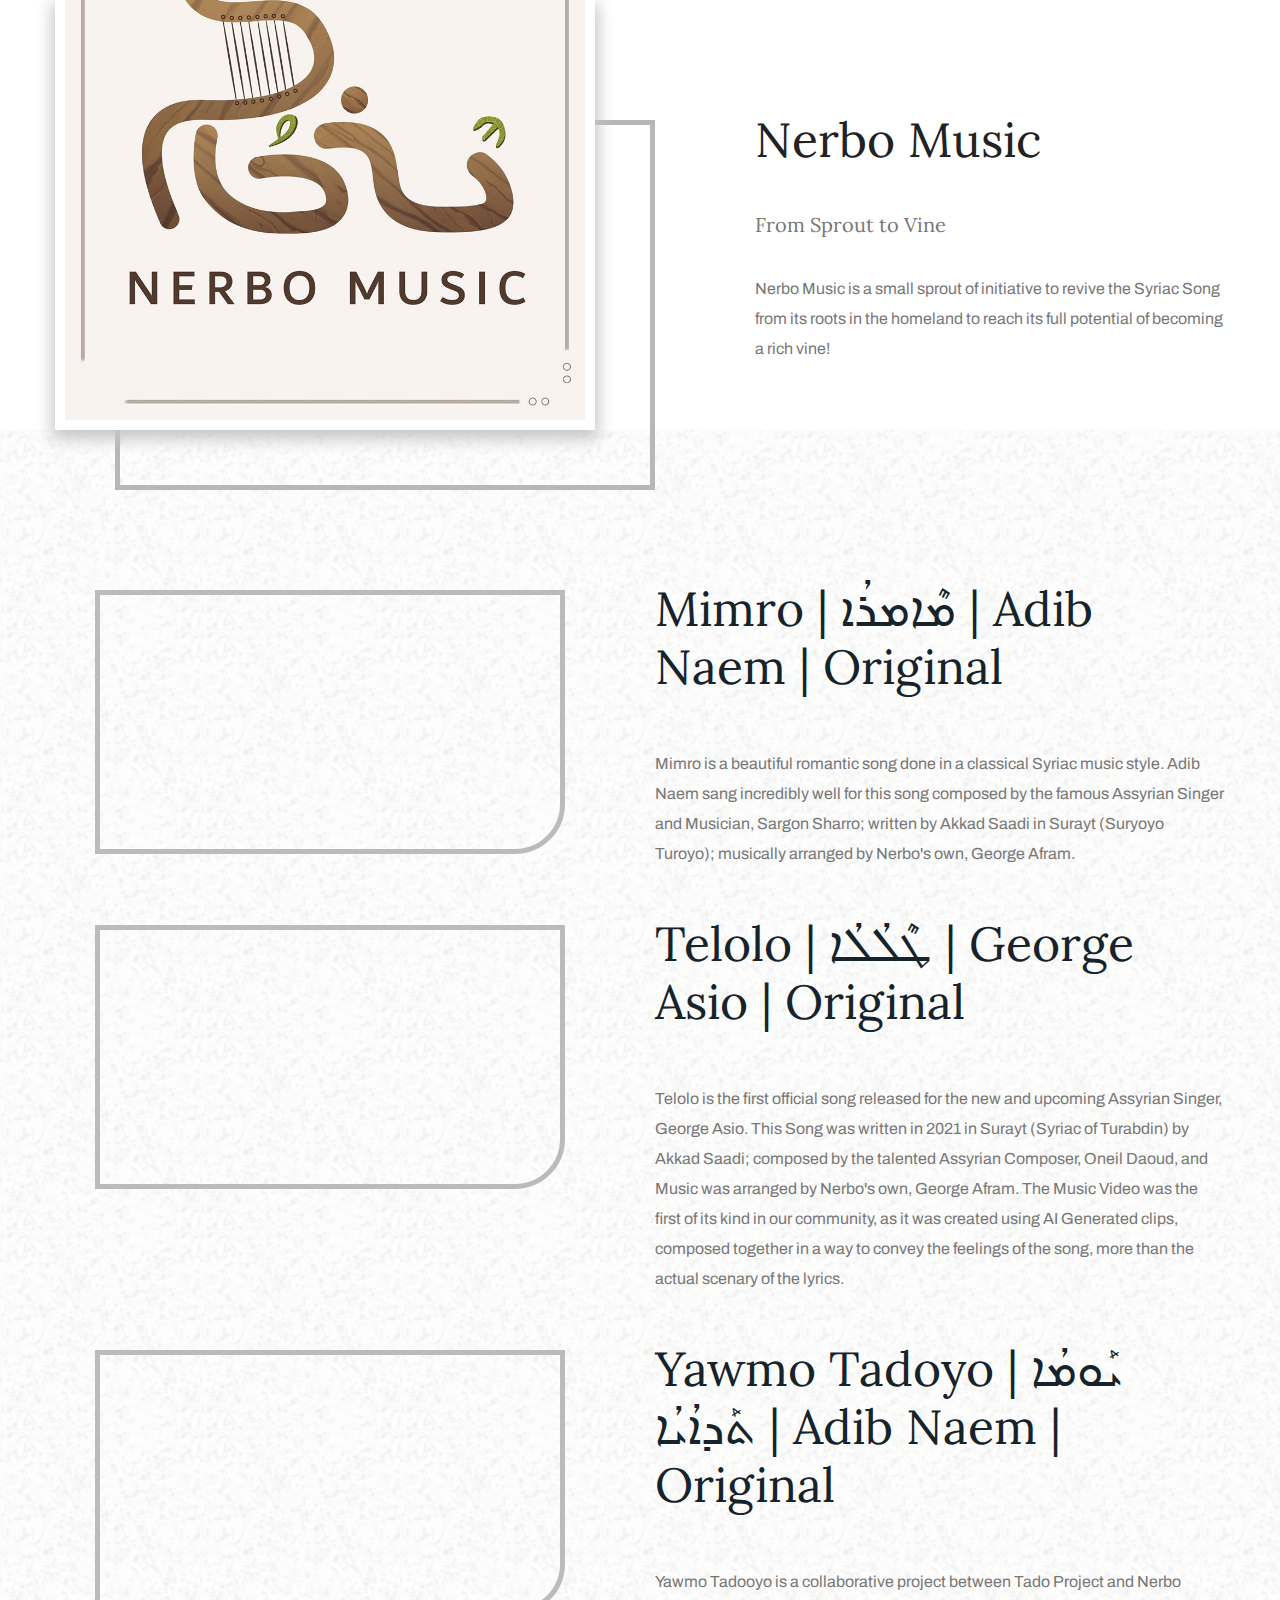
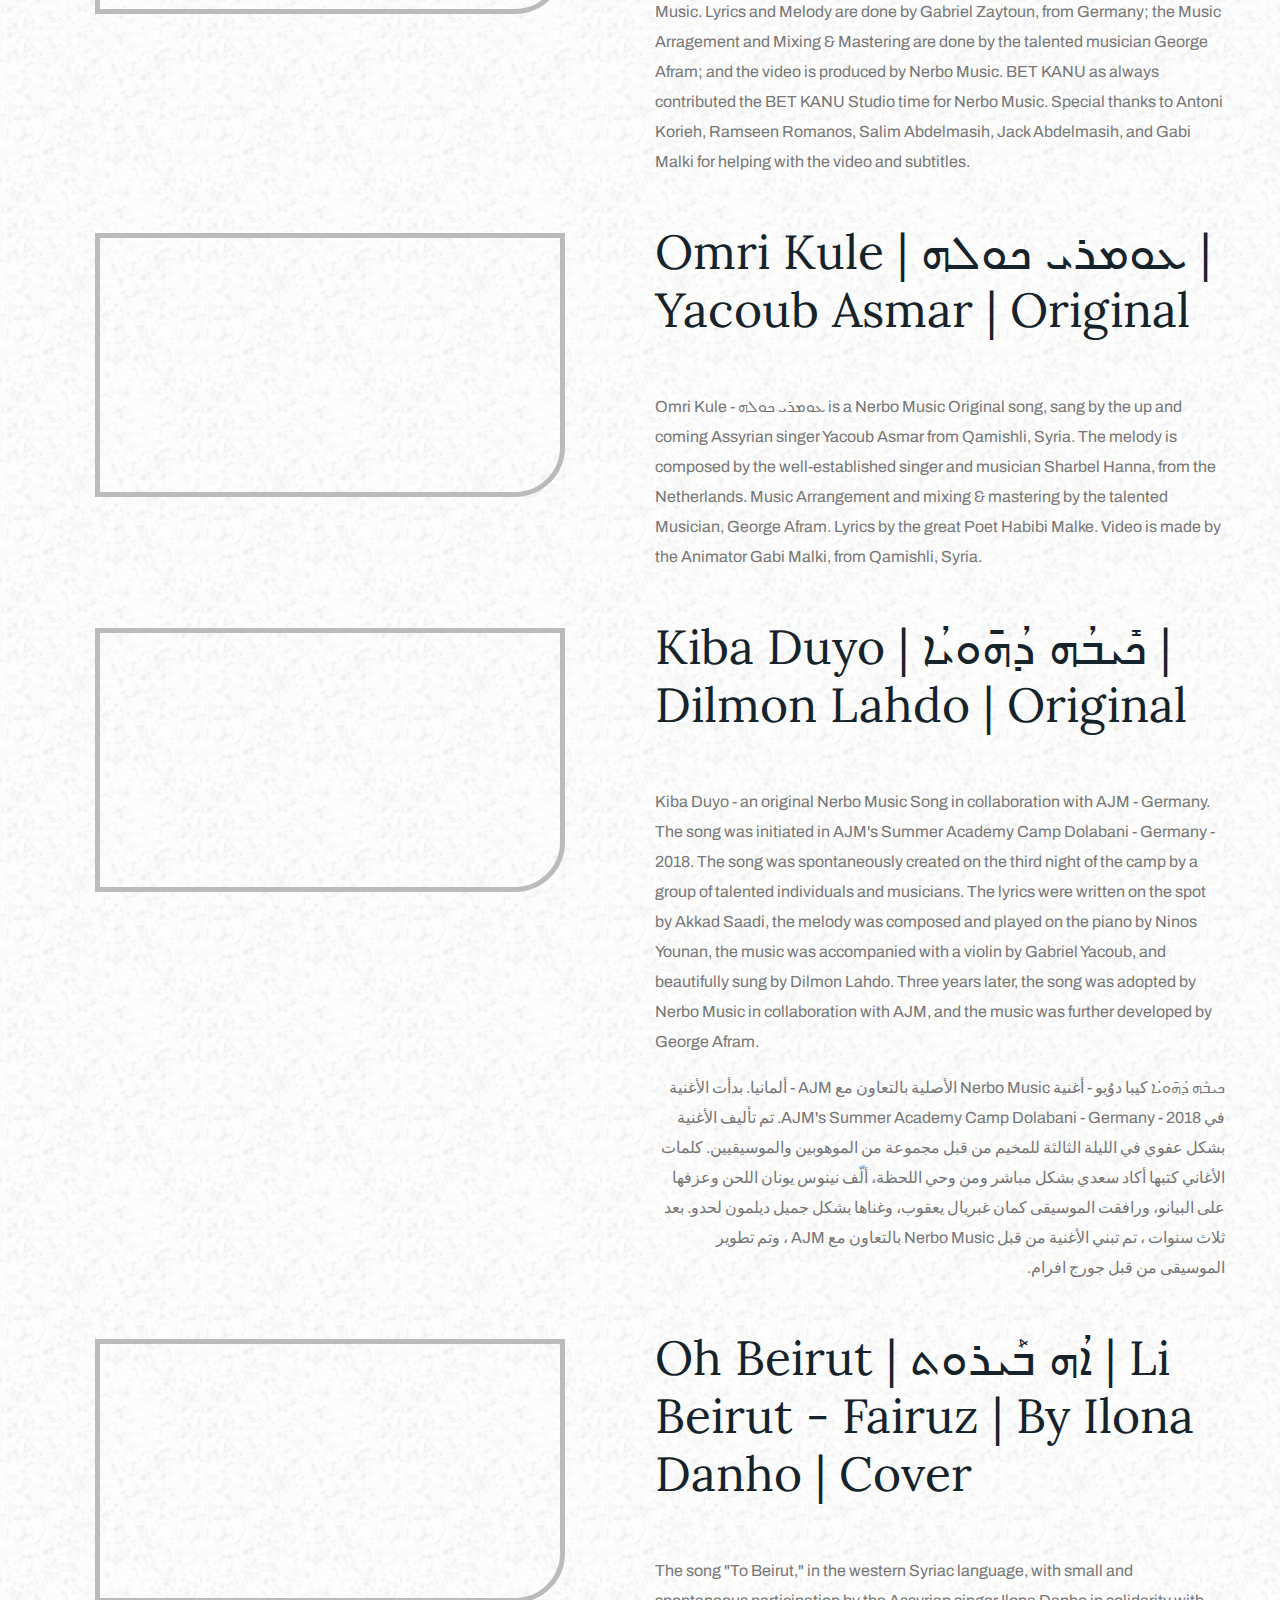
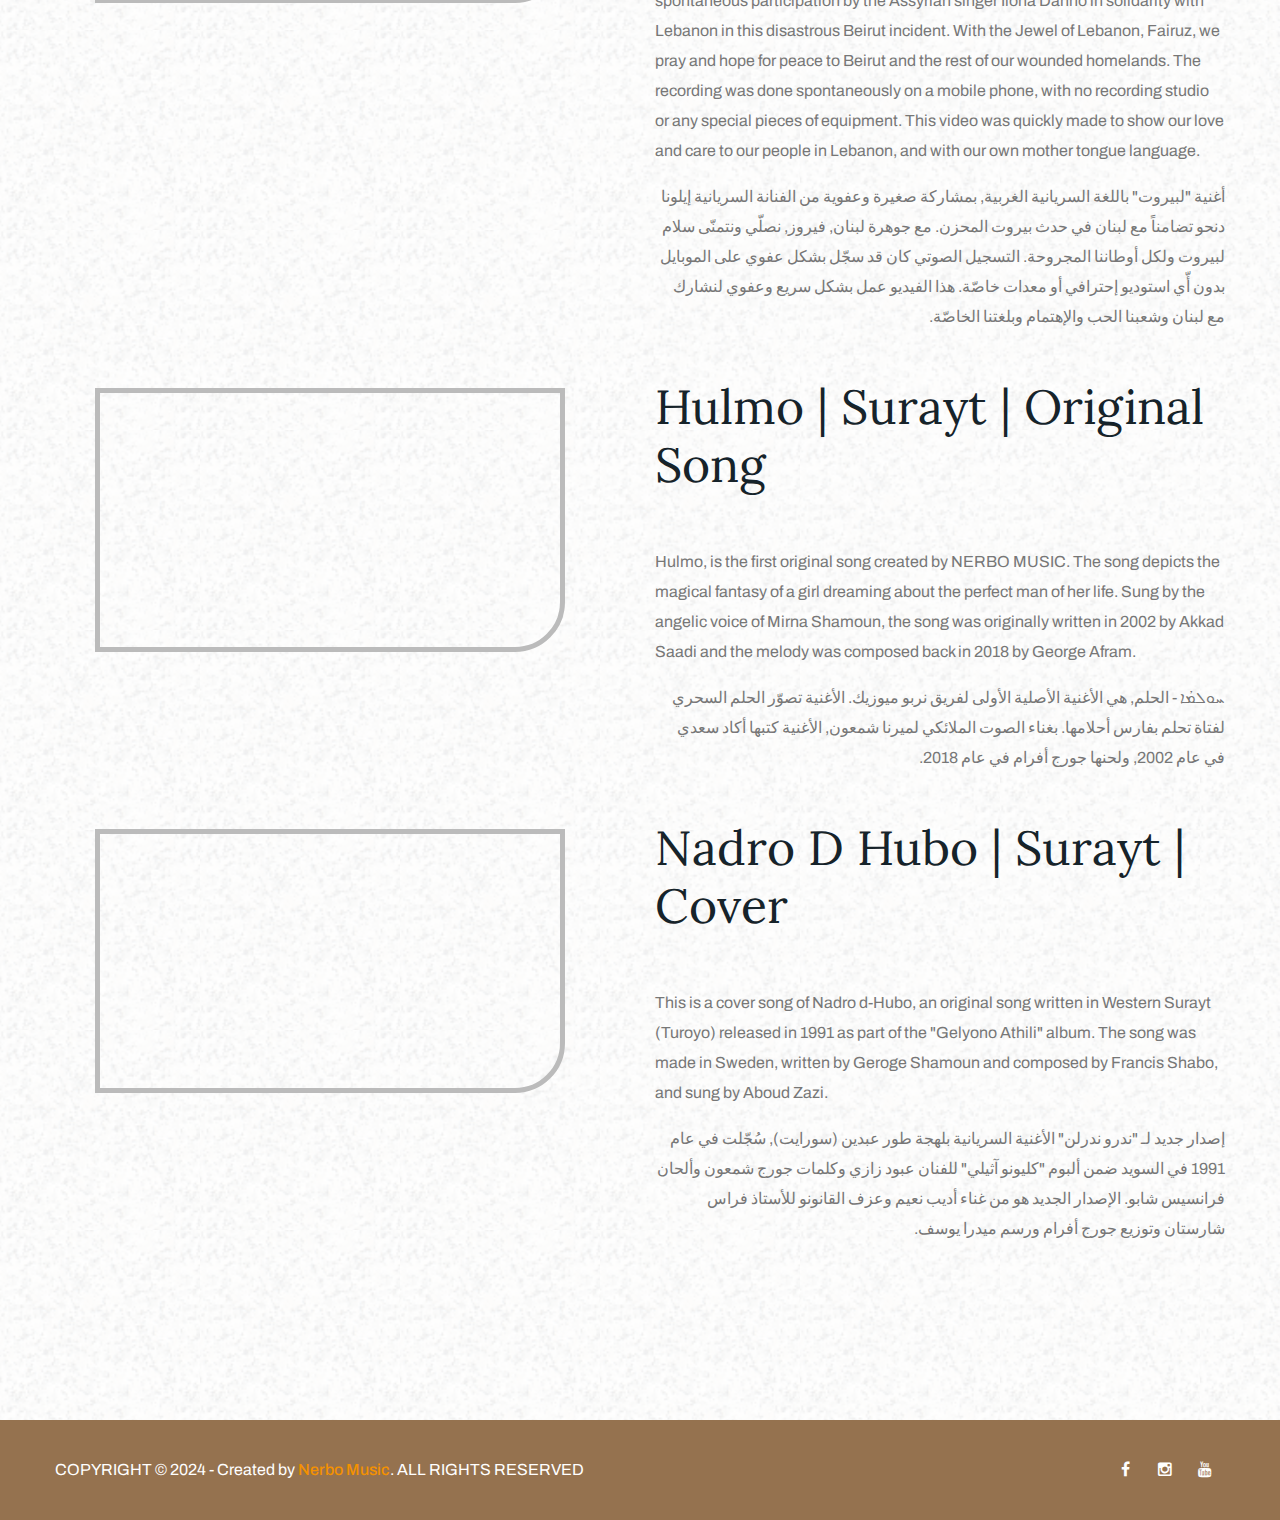
==== index.html @ dcfc5c7d "Add project files" ====
<!DOCTYPE html>
<html lang="en">
<head>
    <!-- META -->
    <meta charset="utf-8">
    <meta http-equiv="X-UA-Compatible" content="IE=edge">
    <meta name="viewport" content="width=device-width, initial-scale=1.0, maximum-scale=1.0, user-scalable=no">
    <meta name="description" content="">
    <meta name="author" content="">
    <meta property="og:title" content="Nerbo Music" />
    <meta property="og:image" content="http://www.nerbomusic.comContent/assets/images/logo/nerbo_share.jpg" />
    <meta property="og:description" content=" Nerbo Music is a small sprout of initiative to revive the Syriac Song from its roots in the homeland to reach its full potential of becoming a rich vine!
  " />
    <link rel="shortcut icon" href="http://www.nerbomusic.comContent/assets/images/logo/nerbo.png">

    <!-- responsive meta -->
    <meta name="viewport" content="width=device-width, initial-scale=1">
    <!-- For IE -->
    <meta http-equiv="X-UA-Compatible" content="IE=edge">

    <link rel="stylesheet" href="Content/assets/css/aos.css">
    <link rel="stylesheet" href="Content/assets/css/bootstrap.min.css">
    <link rel="stylesheet" href="Content/assets/css/imp.css">
    <link rel="stylesheet" href="Content/assets/css/custom-animate.css">
    <link rel="stylesheet" href="Content/assets/css/flaticon.css">
    <link rel="stylesheet" href="Content/assets/css/font-awesome.min.css">
    <link rel="stylesheet" href="Content/assets/css/owl.css">
    <link rel="stylesheet" href="Content/assets/css/magnific-popup.css">
    <link rel="stylesheet" href="Content/assets/css/scrollbar.css">
    <!-- <link rel="stylesheet" href="Content/assets/css/hiddenbar.css"> -->

    <link rel="stylesheet" href="Content/assets/css/color.css">
    <link href="Content/assets/css/color/theme-color.css" id="jssDefault" rel="stylesheet">
    <link rel="stylesheet" href="Content/assets/css/style.css">
    <link rel="stylesheet" href="Content/assets/css/responsive.css">
    <!-- Favicon -->
    <link rel="apple-touch-icon" sizes="180x180" href="Content/assets/images/logo.png">
    <link rel="icon" type="image/png" href="Content/assets/images/logo/nerbo.png" sizes="32x32">
    <link rel="icon" type="image/png" href="Content/assets/images/logo/nerbo.png" sizes="16x16">
    <title>Nerbo Music</title>
</head>
<body>
    <!-- End Main Slider -->
<!--Start About Style1 Area-->
<div class="container" >
    <div class="row">
        <div class="col-xl-7">
            <div class="about-style1-image-box clearfix">
                <div class="image-box">
                    <img src="Content/assets/images/logo/nerbo.jpg" alt="Awesome Image">
                </div>
            </div>
        </div>
        <div class="col-xl-5 col-lg-12">
            <div class="about-style1-text-box">
                <div class="title">
                    <h2>Nerbo Music</h2>
                </div>
                <div class="inner-contant">
                    <h3>
                    From Sprout to Vine
                      </h3>
                    <p>
                        Nerbo Music is a small sprout of initiative to revive the Syriac Song from its roots in the homeland to reach its full potential of becoming a rich vine!
                    </p> 
                </div>
            </div>
        </div>

    </div>
</div>
<!--End About Style1 Area-->
<!--Start About Style2 Area-->
<section class="about-style2-area">
<div class="container">
    <div class="row">
        <div class="col-xl-6">
            <div class="about-style2-image-box clearfix">
                <div class="image-box">                
                    <div style="left: 0; width: 100%; height: 0; position: relative; padding-bottom: 56.25%;">  
                        <iframe src="https://www.youtube.com/embed/nNs-bIH-sU0"  style="border: 0; top: 0; left: 0; width: 100%; height: 100%; position: absolute;" allowfullscreen scrolling="no" allow="encrypted-media; accelerometer; gyroscope; picture-in-picture"></iframe>
                    </div>
            </div>
        </div>
          </div>			
            <div class="col-xl-6 col-lg-12">
            <div class="about-style2-text-box">
                <div class="title">
                    <h2 style="direction:ltr">
                       Mimro | ܡܶܐܡܪܳܐ | Adib Naem | Original
                    </h2>
                </div>
                <div class="inner-contant">
                    <p style="text-align:left ; direction:ltr">

Mimro is a beautiful romantic song done in a classical Syriac music style. Adib Naem sang incredibly well for this song composed by the famous Assyrian Singer and Musician, Sargon Sharro; written by Akkad Saadi in Surayt (Suryoyo Turoyo); musically arranged by Nerbo's own, George Afram.

                    </p>
                </div>
            </div>
        </div>
      
    </div>
    
<div class="row">
        <div class="col-xl-6">
            <div class="about-style2-image-box clearfix">
                <div class="image-box">                
                    <div style="left: 0; width: 100%; height: 0; position: relative; padding-bottom: 56.25%;">  
                        <iframe src="https://www.youtube.com/embed/l6jRVmQwhjk"  style="border: 0; top: 0; left: 0; width: 100%; height: 100%; position: absolute;" allowfullscreen scrolling="no" allow="encrypted-media; accelerometer; gyroscope; picture-in-picture"></iframe>
                    </div>
            </div>
        </div>
          </div>			
            <div class="col-xl-6 col-lg-12">
            <div class="about-style2-text-box">
                <div class="title">
                    <h2 style="direction:ltr">
                       Telolo | ܛܶܠܳܠܳܐ | George Asio | Original
                    </h2>
                </div>
                <div class="inner-contant">
                    <p style="text-align:left ; direction:ltr">

Telolo is the first official song released for the new and upcoming Assyrian Singer, George Asio.  This Song was written in 2021 in Surayt (Syriac of Turabdin) by Akkad Saadi; composed by the talented Assyrian Composer, Oneil Daoud, and Music was arranged by Nerbo's own, George Afram.  The Music Video was the first of its kind in our community, as it was created using AI Generated clips, composed together in a way to convey the feelings of the song, more than the actual scenary of the lyrics.  

                    </p>
                </div>
            </div>
        </div>
      
    </div>
    <!-----new----->
<div class="row">
        <div class="col-xl-6">
            <div class="about-style2-image-box clearfix">
                <div class="image-box">                
                    <div style="left: 0; width: 100%; height: 0; position: relative; padding-bottom: 56.25%;">  
                        <iframe src="https://www.youtube.com/embed/VFkY0tTrzeo"  style="border: 0; top: 0; left: 0; width: 100%; height: 100%; position: absolute;" allowfullscreen scrolling="no" allow="encrypted-media; accelerometer; gyroscope; picture-in-picture"></iframe>
                    </div>
            </div>
        </div>
          </div>			
            <div class="col-xl-6 col-lg-12">
            <div class="about-style2-text-box">
                <div class="title">
                    <h2 style="direction:ltr">
                       Yawmo Tadoyo | ܝܰܘܡܳܐ ܬܰܕܐܳܝܳܐ | Adib Naem | Original
                    </h2>
                </div>
                <div class="inner-contant">
                    <p style="text-align:left ; direction:ltr">

Yawmo Tadooyo is a collaborative project between Tado Project and Nerbo Music.  Lyrics and Melody are done by Gabriel Zaytoun, from Germany; the Music Arragement and Mixing & Mastering are done by the talented musician George Afram; and the video is produced by Nerbo Music.  BET KANU as always contributed the BET KANU Studio time for Nerbo Music.  Special thanks to Antoni Korieh, Ramseen Romanos, Salim Abdelmasih, Jack Abdelmasih, and Gabi Malki for helping with the video and subtitles.

                    </p>
                </div>
            </div>
        </div>
      
    </div>
    <!-----new----->
    <div class="row">
        <div class="col-xl-6">
            <div class="about-style2-image-box clearfix">
                <div class="image-box">                
                    <div style="left: 0; width: 100%; height: 0; position: relative; padding-bottom: 56.25%;">  
                        <iframe src="https://www.youtube.com/embed/t42Xc_7KVXw"  style="border: 0; top: 0; left: 0; width: 100%; height: 100%; position: absolute;" allowfullscreen scrolling="no" allow="encrypted-media; accelerometer; gyroscope; picture-in-picture"></iframe>
                    </div>
            </div>
        </div>
          </div>			
            <div class="col-xl-6 col-lg-12">
            <div class="about-style2-text-box">
                <div class="title">
                    <h2 style="direction:ltr">
                       Omri Kule | ܥܘܡܪܝ ܟܘܠܗ | Yacoub Asmar | Original
                    </h2>
                </div>
                <div class="inner-contant">
                    <p style="text-align:left ; direction:ltr">

Omri Kule - ܥܘܡܪܝ ܟܘܠܗ is a Nerbo Music Original song, sang by the up and coming Assyrian singer Yacoub Asmar from Qamishli, Syria.  The melody is composed by the well-established singer and musician Sharbel Hanna, from the Netherlands.  Music Arrangement and mixing & mastering by the talented Musician, George Afram.  Lyrics by the great Poet Habibi Malke.  Video is made by the Animator Gabi Malki, from Qamishli, Syria.

                    </p>
                </div>
            </div>
        </div>
      
    </div>
    <!-----new----->
    <div class="row">
        <div class="col-xl-6">
            <div class="about-style2-image-box clearfix">
                <div class="image-box">                
                    <div style="left: 0; width: 100%; height: 0; position: relative; padding-bottom: 56.25%;">  
                        <iframe src="https://www.youtube.com/embed/BXw5bRb8oYI"  style="border: 0; top: 0; left: 0; width: 100%; height: 100%; position: absolute;" allowfullscreen scrolling="no" allow="encrypted-media; accelerometer; gyroscope; picture-in-picture"></iframe>
                    </div>
            </div>
        </div>
          </div>			
            <div class="col-xl-6 col-lg-12">
            <div class="about-style2-text-box">
                <div class="title">
                    <h2 style="direction:ltr">
                        Kiba Duyo | ܟܺܝܒܳܗ ܕܳܗ̄ܘܝܳܐ | Dilmon Lahdo | Original
                    </h2>
                </div>
                <div class="inner-contant">
                    <p style="text-align:left ; direction:ltr">

Kiba Duyo - an original Nerbo Music Song in collaboration with AJM - Germany. The song was initiated in AJM's Summer Academy Camp Dolabani - Germany - 2018.
The song was spontaneously created on the third night of the camp by a group of talented individuals and musicians. The lyrics were written on the spot by Akkad Saadi, the melody was composed and played on the piano by Ninos Younan, the music was accompanied with a violin by Gabriel Yacoub, and beautifully sung by Dilmon Lahdo. Three years later, the song was adopted by Nerbo Music in collaboration with AJM, and the music was further developed by George Afram.

                    </p>
                    <p style="text-align:right ; direction:rtl">
                    
    ܟܝܒܰܗ ܕܳܗ̄ܘܝܳܐ
كيبا دوُيو - أغنية Nerbo Music الأصلية بالتعاون مع AJM - ألمانيا. بدأت الأغنية في AJM's Summer Academy Camp Dolabani - Germany - 2018.

تم تأليف الأغنية بشكل عفوي في الليلة الثالثة للمخيم من قبل مجموعة من الموهوبين والموسيقيين. كلمات الأغاني كتبها أكاد سعدي بشكل مباشر ومن وحي اللحظة، ألّف نينوس يونان اللحن وعزفها على البيانو، ورافقت الموسيقى كمان غبريال يعقوب، وغناها بشكل جميل ديلمون لحدو. بعد ثلاث سنوات ، تم تبني الأغنية من قبل Nerbo Music بالتعاون مع AJM ، وتم تطوير الموسيقى من قبل جورج افرام.
                    </p>


                </div>
            </div>
        </div>
      
    </div>
    <div class="row">
        <div class="col-xl-6">
            <div class="about-style2-image-box clearfix">
                <div class="image-box">                
                    <div style="left: 0; width: 100%; height: 0; position: relative; padding-bottom: 56.25%;">  
                        <iframe src="https://www.youtube.com/embed/-xb1UKGGOR0"  style="border: 0; top: 0; left: 0; width: 100%; height: 100%; position: absolute;" allowfullscreen scrolling="no" allow="encrypted-media; accelerometer; gyroscope; picture-in-picture"></iframe>
                    </div>
            </div>
        </div>
          </div>			
            <div class="col-xl-6 col-lg-12">
            <div class="about-style2-text-box">
                <div class="title">
                    <h2 style="direction:ltr">
                        Oh Beirut | ܐܳܗ ܒܰܝܪܘܬ |  Li Beirut - Fairuz | By Ilona Danho | Cover
                    </h2>
                </div>
                <div class="inner-contant">
                    <p style="text-align:left ; direction:ltr">

The song "To Beirut," in the western Syriac language, with small and spontaneous participation by the Assyrian singer Ilona Danho in solidarity with Lebanon in this disastrous Beirut incident. With the Jewel of Lebanon, Fairuz, we pray and hope for peace to Beirut and the rest of our wounded homelands.

The recording was done spontaneously on a mobile phone, with no recording studio or any special pieces of equipment. This video was quickly made to show our love and care to our people in Lebanon, and with our own mother tongue language.

                    </p>
                    <p style="text-align:right ; direction:rtl">
                    
                      أغنية "لبيروت" باللغة السريانية الغربية, بمشاركة صغيرة وعفوية من الفنانة السريانية إيلونا دنحو تضامناً مع لبنان في حدث بيروت المحزن.

مع جوهرة لبنان, فيروز, نصلّي ونتمنّى سلام لبيروت ولكل أوطاننا المجروحة.

التسجيل الصوتي كان قد سجّل بشكل عفوي على الموبايل بدون أّي استوديو إحترافي أو معدات خاصّة. هذا الفيديو عمل بشكل سريع وعفوي لنشارك مع لبنان وشعبنا الحب والإهتمام وبلغتنا الخاصّة.

                    </p>


                </div>
            </div>
        </div>
      
    </div>
    <div class="row">
        <div class="col-xl-6">
            <div class="about-style2-image-box clearfix">
                <div class="image-box">                
                    <div style="left: 0; width: 100%; height: 0; position: relative; padding-bottom: 56.25%;">  
                        <iframe src="https://www.youtube.com/embed/EWCDI83kIGs"  style="border: 0; top: 0; left: 0; width: 100%; height: 100%; position: absolute;" allowfullscreen scrolling="no" allow="encrypted-media; accelerometer; gyroscope; picture-in-picture"></iframe>
                    </div>
            </div>
        </div>
          </div>
        <div class="col-xl-6 col-lg-12">
            <div class="about-style2-text-box">
                <div class="title">
                    <h2 style="direction:ltr">
                        Hulmo | Surayt | Original Song
                    </h2>
                </div>
                <div class="inner-contant">
                    <p style="text-align:left ; direction:ltr">
                       Hulmo, is the first original song created by NERBO MUSIC.  The song depicts the magical fantasy of a girl dreaming about the perfect man of her life.  
Sung by the angelic voice of Mirna Shamoun, the song was originally written in 2002 by Akkad Saadi and the melody was composed back in 2018 by George Afram.

                    </p>
                    <p style="text-align:right ; direction:rtl">
                    
ܚܘܠܡܳܐ - الحلم, هي الأغنية الأصلية الأولى لفريق نربو ميوزيك.  الأغنية تصوّر الحلم السحري لفتاة تحلم بفارس أحلامها.  
بغناء الصوت الملائكي لميرنا شمعون, الأغنية كتبها أكاد سعدي في عام 2002, ولحنها جورج أفرام في عام 2018.

                    </p>


                </div>
            </div>
        </div>
      
    </div>
    <div class="row">
        <div class="col-xl-6">
            <div class="about-style2-image-box clearfix">
                <div class="image-box">
                    <div style="left: 0; width: 100%; height: 0; position: relative; padding-bottom: 56.25%;"><iframe src="https://www.youtube.com/embed/EesR0l1D4Fc?rel=0" style="border: 0; top: 0; left: 0; width: 100%; height: 100%; position: absolute;" allowfullscreen scrolling="no" allow="encrypted-media; accelerometer; gyroscope; picture-in-picture"></iframe></div>
                </div>
            </div>
        </div>
        <div class="col-xl-6 col-lg-12">
            <div class="about-style2-text-box">
                <div class="title">
                    <h2 style="direction:ltr">
                        Nadro D Hubo | Surayt | Cover
                    </h2>
                </div>
                <div class="inner-contant">
                    <p style="text-align:left ; direction:ltr">
                        This is a cover song of Nadro d-Hubo, an original song written in Western Surayt (Turoyo) released in 1991 as part of the "Gelyono Athili" album.  The song was made in Sweden, written by Geroge Shamoun and composed by Francis Shabo, and sung by Aboud Zazi.
                    </p>
                    <p style="text-align:right ; direction:rtl">
                        إصدار جديد لـ "ندرو ندرلن" الأغنية السريانية بلهجة طور عبدين (سورايت), سُجّلت في عام 1991 في السويد ضمن ألبوم "كليونو آثيلي" للفنان عبود زازي وكلمات جورج شمعون وألحان فرانسيس شابو. الإصدار الجديد هو من غناء أديب نعيم وعزف القانونو للأستاذ فراس شارستان وتوزيع جورج أفرام ورسم ميدرا يوسف.
                    </p>


                </div>
            </div>
        </div>
      
    </div>
</div>
</section>
<!--End About Style2 Area-->

<footer class="footer-area home_rtl" >
    <!--<button class="scroll-top scroll-to-target style2" data-target="html" data-aos="slide-up" data-aos-easing="linear" data-aos-duration="1100">
        <span class="fa fa-long-arrow-up"></span>
    </button> -->
    <div class="footer-bottom">
        <div class="container">
            <div class="outer-box">
                <div class="copyright-text">
                    <p>COPYRIGHT © 2024 - Created by<a href="http://www.nerbomusic.com/" style="color:#f49100"> Nerbo Music</a>. ALL RIGHTS RESERVED </p>
                </div>
                <div class="footer-social-links">
                    <ul>
                        <li>
                            <a href="https://www.facebook.com/nerbomusic/"><i class="fa fa-facebook" aria-hidden="true"></i></a>
                        </li> 
                        <li>
                            <a href="https://www.instagram.com/nerbo.music/"><i class="fa fa-instagram" aria-hidden="true"></i></a>
                        </li>
                        <li>
                            <a href="https://www.youtube.com/channel/UCutE-vFvlWaU6THYFg7_nEQ"><i class="fa fa-youtube" aria-hidden="true"></i></a>
                        </li>
                    </ul>
                </div>
            </div>
        </div>
    </div>
</footer>
<script src="Content/assets/js/jquery.js"></script>
    <script src="Content/assets/js/aos.js"></script>
    <script src="Content/assets/js/appear.js"></script>
    <script src="Content/assets/js/bootstrap.bundle.min.js"></script>
    <script src="Content/assets/js/bootstrap-select.min.js"></script>
    <script src="Content/assets/js/isotope.js"></script>
    <script src="Content/assets/js/jquery.bootstrap-touchspin.js"></script>
    <script src="Content/assets/js/jquery.countdown.min.js"></script>
    <script src="Content/assets/js/jquery.countTo.js"></script>
    <script src="Content/assets/js/jquery.easing.min.js"></script>
    <script src="Content/assets/js/jquery.enllax.min.js"></script>
    <script src="Content/assets/js/jquery.fancybox.js"></script>
    <script src="Content/assets/js/jquery.mixitup.min.js"></script>
    <script src="Content/assets/js/jquery.paroller.min.js"></script>
    <script src="Content/assets/js/jquery.polyglot.language.switcher.js"></script>
    <script src="Content/assets/js/map-script.js"></script>
     <script src="Content/assets/js/owl.js"></script>
    <script src="Content/assets/js/timePicker.js"></script>
    <script src="Content/assets/js/validation.js"></script>
    <script src="Content/assets/js/wow.js"></script>
    <script src="Content/assets/js/jquery.magnific-popup.min.js"></script>
    <script src="Content/assets/js/slick.js"></script>
    <script src="Content/assets/js/lazyload.js"></script>
    <script src="Content/assets/js/scrollbar.js"></script>
    <script src="Content/assets/js/jQuery.style.switcher.min.js"></script>
    <!-- thm custom script -->
    <script src="Content/assets/js/custom.js"></script>
</body>
</html>
---- Content/assets/css/imp.css ----
/* Remove Chrome Input Field's Unwanted Yellow Background Color */
input:-webkit-autofill, 
input:-webkit-autofill:hover, 
input:-webkit-autofill:focus {
    -webkit-box-shadow: 0 0 0px 1000px white inset !important;
}
::-webkit-input-placeholder { / Chrome/Opera/Safari /
    color: #000 !important;
}
::-moz-placeholder { / Firefox 19+ /
    color: #000 !important;
}
::-ms-input-placeholder { / IE 10+ /
    color: #000 !important;
}
::-moz-placeholder { / Firefox 18- /
    color: #000 !important;
}
.owl-carousel .owl-dots{
    margin: 0 !important;    
}
.pd-120-0-80{
    padding: 120px 0 80px !important;
}
.pd-100-0-0 {
    padding: 100px 0 0px !important;
}



.single-service-sidebar .sidebar-appoinment .appoinment-form .input-box input::-webkit-input-placeholder {
    color: #cccccc;
}
.single-service-sidebar .sidebar-appoinment .appoinment-form .input-box input:-moz-placeholder {
    color: #cccccc;
}
.single-service-sidebar .sidebar-appoinment .appoinment-form .input-box input::-moz-placeholder {
    color: #cccccc;
}
.single-service-sidebar .sidebar-appoinment .appoinment-form .input-box input:-ms-input-placeholder {
    color: #cccccc;
}
.consultation-area .consultation-form textarea::-webkit-input-placeholder {
    color: #bababa;
}
.consultation-area .consultation-form textarea:-moz-placeholder { /* Firefox 18- */
    color: #bababa;  
}
.consultation-area .consultation-form textarea::-moz-placeholder {  /* Firefox 19+ */
    color: #bababa;  
}
.consultation-area .consultation-form textarea:-ms-input-placeholder {
    color: #bababa;  
}


/* Jquery ui select css */
.ui-state-default {
    width: auto !important;
}
.ui-selectmenu-open .ui-widget-content {
    border: 1px solid #1d1d1d !important;
    background: #ffffff !important;
    color: #222222 !important;
    border-radius: 0 !important;
}
/* Jquery ui select hover bg css */
.ui-selectmenu-open .ui-widget-content .ui-state-focus {
    border: 1px solid #1d1d1d !important;
    background: #1d1d1d !important;
    font-weight: normal !important;
    color: #ffffff !important;
    font-size: 13px !important;
}
/* Jquery ui select hover some change css */
.ui-selectmenu-open .ui-menu .ui-menu-item {
    border: 1px solid transparent !important;
    position: relative !important;
    margin: 0;
    padding: 5px 15px !important;
    cursor: pointer !important;
    font-size: 13px !important;
    text-transform: none !important;
}
.ui-selectmenu-menu .ui-menu {
    padding-bottom: 0px !important;
}



/*** 
=============================================
    Consultation Area Style
=============================================
***/
/* Main field css css */
.archives-box .ui-selectmenu-button {
    position: relative;
    display: block;
    background: #ffffff;
    width: 100% !important;
    height: 60px !important;
    border-radius: 0px !important;
    border: 1px solid #f2f2f2;
    color: #848484;
    font-size: 16px;
    font-weight: 400;
    text-transform: capitalize;
    font-family: 'Rubik', sans-serif;
}
.archives-box .ui-selectmenu-button{
    border-radius: 0px !important;    
}                                                                                                                
.archives-box .ui-selectmenu-button:focus{
    outline: none;
}
.archives-box .ui-selectmenu-button span.ui-selectmenu-text {
    display: block;
    line-height: 18px;
    overflow: hidden;
    text-align: left;
    padding: 21px 20px 19px;
}
/* arrow button css */
.archives-box .ui-selectmenu-button span.ui-icon {
    display: block;
    float: right;
    height: 58px;
    position: absolute;
    text-indent: 0;
    top: 0px;
    width: 45px;
    right: 0;
    bottom: 0;
    background-image: none;
    margin: 0;
}
.archives-box .ui-selectmenu-button span.ui-icon::before {
    position: absolute;
    top: 16px;
    right: 18px;
    color: #83888d;
    font-size: 18px;
    content: "\f107";
    font-family: FontAwesome;
    overflow: visible;
}
















/*** 
=============================================
    Contact Info Area style
=============================================
***/
/* Main field css css */
.contact-form form .input-box .ui-selectmenu-button {
    position: relative;
    display: block;
    background: #ffffff;
    width: 100% !important;
    height: 60px !important;
    border-radius: 0px !important;
    border: 1px solid #ededed;
    color: #828282;
    font-size: 15px;
    font-weight: 400;
    padding-left: 50px;
    padding-right: 20px;
    margin-bottom: 30px;
    text-transform: capitalize;
    font-family: 'Rubik', sans-serif;
}                                                                                                               
.contact-form form .input-box .ui-selectmenu-button:focus{
    outline: none;
}
.contact-form form .input-box .ui-selectmenu-button span.ui-selectmenu-text {
    display: block;
    line-height: 14px;
    overflow: hidden;
    text-align: left;
    padding: 23px 0px 21px;
}
/* arrow button css */
.contact-form form .input-box .ui-selectmenu-button span.ui-icon {
    position: absolute;
    top: 0px;
    right: 0;
    bottom: 0;
    display: block;
    float: right;
    height: 58px;
    width: 45px;
    text-indent: 0;
    background-image: none;
    margin: 0;
}
.contact-form form .input-box .ui-selectmenu-button span.ui-icon::before {
    color: #828282;
    content: "\f107";
    font-family: FontAwesome;
    font-size: 20px;
    overflow: visible;
    position: absolute;
    right: 18px;
    top: 16px;
}
.contact-info-area .contact-form textarea:-webkit-input-placeholder {
    color: #83888d !important;
}
.contact-info-area .contact-form textarea:-moz-placeholder { /* Firefox 18- */
    color: #83888d !important;
}
.contact-info-area .contact-form textarea:-moz-placeholder {  /* Firefox 19+ */
    color: #83888d !important;  
}
.contact-info-area .contact-form textarea:-ms-input-placeholder {
    color: #83888d !important;  
}



/*** 
=============================================
    Single Sidebar style
=============================================
***/
/* Main field css css */
.single-sidebar .archives-form-box{
    position: relative;
    display: block;
    padding: 19px 0 40px;
}
.single-sidebar .archives-form-box form .input-box .ui-selectmenu-button {
    position: relative;
    display: block;
    background: transparent;
    width: 100% !important;
    border-radius: 0px !important;
    border: 1px solid #ededed;
    color: #828282;
    font-size: 15px;
    font-weight: 400;
    text-transform: capitalize;
    height: 50px !important;
    font-family: 'Rubik', sans-serif;
}                                                                                                               
.single-sidebar .archives-form-box form .input-box .ui-selectmenu-button:focus{
    outline: none;
}
.single-sidebar .archives-form-box form .input-box .ui-selectmenu-button span.ui-selectmenu-text {
    display: block;
    line-height: 14px;
    overflow: hidden;
    text-align: left;
    padding: 17px 15px 17px;
}

/* arrow button css */
.single-sidebar .archives-form-box form .input-box .ui-selectmenu-button span.ui-icon {
    display: block;
    float: right;
    height: 50px;
    position: absolute;
    text-indent: 0;
    top: 7px;
    width: 40px;
    right: 0;
    bottom: 0;
    background-image: none;
}
.single-sidebar .archives-form-box form .input-box .ui-selectmenu-button span.ui-icon::before {
    color: #cccccc;
    content: "\f107";
    font-family: FontAwesome;
    font-size: 20px;
    overflow: visible;
    position: absolute;
    right: 14px;
    top: 12px;
}


























#contact-form input[type="text"].error{
    border-color: red;
}
#contact-form input[type="email"].error{
    border-color: red;
}
#contact-form select.error {
    border-color: red;
}
#contact-form textarea.error{
    border-color: red;
}
#contact-form label.error {
    display: none !important;
}


#add-comment-form input[type="text"].error{
    border-color: red;    
}
#add-comment-form input[type="email"].error{
    border-color: red;    
}
#add-comment-form select.error {
    border-color: red;
}
#add-comment-form textarea.error{
    border-color: red;    
}
#add-comment-form label.error {
    display: none !important;
}


#appoinment-form input[type="text"].error{
    border-color: red;    
}
#appoinment-form input[type="email"].error{
    border-color: red;    
}
#appoinment-form select.error {
    border-color: red;
}
#appoinment-form textarea.error{
    border-color: red;    
}
#appoinment-form label.error {
    display: none !important;
}


/*__Html 5 lightbox css__*/
#html5-watermark {
    background: #ff2b58;
    display: none !important;
    z-index: 9999999999;
}
#html5box-html5-lightbox #html5-image {
    border: 10px solid #131313;
    padding: 0 !important;
}
#html5box-html5-lightbox #html5-text{
    padding-top: 15px;
    padding-bottom: 5px;
}
div#html5-close {
    background: url(../images/icon/lightbox-close.png);
    width: 32px;
    height: 32px;
}
div#html5-close img{
    display: none;
}


/*** 
=============================================
    Brand Area Css
=============================================
***/
.single-brand-item a img {
    width: auto !important;
    margin: 0 auto;
}



/*** 
=============================================
    Rev Slider Wrapper style
=============================================
***/
.tparrows {
    position: absolute !important;
    left: 0px !important;
    top: 50% !important;
    background: rgba(0, 0, 0,.20) !important;
    width: 40px !important;
    height: 100px !important;
    display: block !important;
    z-index: 1000 !important;
    border-radius: 0;
    font-size: 30px;
    cursor: pointer !important;
    transition: all 500ms ease;
}
.tparrows:before {
    width: 40px !important;
    height: 100px !important;
    font-size: 20px !important;
    color: #ffffff !important;
    display: block !important;
    line-height: 100px !important;
    text-align: center !important;
}
.tparrows:hover{
    background: rgba(0, 0, 0, .30) !important;  
    color: #000;
}
.tp-rightarrow{
    left: 100% !important;
    margin-right: 0px;
}
.tp-bannertimer{
    display: none !important;
}
.main-slider .slide-content .btn-box a{
    transition: all 200ms linear !important;
    transition-delay: 0.1s !important;   
}



/*** 
=============================================
    Cart Area style
=============================================
***/
.cart-area .cart-table tbody tr .qty .form-control {
    background-color: #ffffff;
    background-image: none;
    border: 1px solid #f6f6f6;
    border-radius: 0 !important;
    box-shadow: none;
    color: #131313;
    display: block;
    font-size: 18px;
    font-weight: 500;
    height: 50px;
    padding: 5px 0;
    text-align: center;
    font-family: 'Poppins', sans-serif;
}
.cart-bottom .calculate-shipping .ui-state-default {
    width: 100% !important;
}



/*** 
=============================================
    Single shop Area style
=============================================
***/
.single-shop-content .content-box .addto-cart-box .form-control {
    background-color: #fff;
    background-image: none;
    border: 1px solid #ededed;
    border-radius: 0 !important;
    box-shadow: none;
    color: #131313;
    font-size: 18px;
    font-weight: 600;
    height: 50px;
    padding: 7px 0 8px;
    text-align: center;
    font-family: 'Poppins', sans-serif;
}


/*** 
=============================================
    Shop area style
=============================================
***/
/* Main field css css */
#shop-area .showing-result-shorting .ui-selectmenu-button {
    position: relative;
    display: block;
    background: #fff !important;
    width: 200px !important;
    height: 40px !important;
    border-radius: 0px !important;
    border: 1px solid #ededed !important;
    color: #828282 !important;
    font-size: 16px !important;
    font-weight: 400;
    text-transform: capitalize;
    transition: all 500ms ease;
    font-family: 'Rubik', sans-serif;
}
#shop-area .showing-result-shorting .ui-selectmenu-button:focus{
    outline: none;
}
#shop-area .showing-result-shorting .ui-selectmenu-button span.ui-selectmenu-text {
    display: block;
    line-height: 18px;
    overflow: hidden;
    text-align: left;
    padding: 10px 15px 10px;
    transition: all 500ms ease;
}
/* arrow button css */
#shop-area .showing-result-shorting .ui-selectmenu-button span.ui-icon {
    position: absolute;
    top: 0px;
    right: 0;
    bottom: 0;
    display: block;
    float: right;
    height: 38px;
    width: 40px;
    text-indent: 0;
    background-image: none;
    margin: 0;
}
#shop-area .showing-result-shorting .ui-selectmenu-button span.ui-icon::before {
    color: #848484;
    content: "\f107";
    font-family: FontAwesome;
    font-size: 17px;
    overflow: visible;
    position: absolute;
    right: 13px;
    top: 5px;
}



.market-update-area .btcwdgt {
    display: block !important;
    background-color: #202020 !important;
    color: #aaa !important;
    width: auto !important;
    min-width: 240px !important;
    max-width: 770px !important;
    margin: 0px !important;
    box-shadow: none !important;
    font-size: 16px !important;
    font-family: 'museo-sans-rounded', Helvetica, Arial, sans-serif !important;
    font-weight: 300 !important;
    line-height: 1.0em !important;
    border: 1px solid #2a2a2a !important;
}
.market-update-area .btcwdgt-chart .btcwdgt-header{
    display: none !important;
}
.market-update-area .btcwdgt-chart .btcwdgt-footer{
    display: none !important;
}
---- Content/assets/css/flaticon.css ----
@font-face {
  font-family: "Flaticon";
  src: url("../fonts/flaticon.eot");
  src: url("../fonts/flaticon.eot?#iefix") format("embedded-opentype"),
       url("../fonts/flaticon.woff") format("woff"),
       url("../fonts/flaticon.ttf") format("truetype"),
       url("../fonts/flaticon.svg#Flaticon") format("svg");
  font-weight: normal;
  font-style: normal;
}

@media screen and (-webkit-min-device-pixel-ratio:0) {
  @font-face {
    font-family: "Flaticon";
    src: url("../fonts/flaticon.svg#Flaticon") format("svg");
  }
}



[class^="flaticon-"]:before, [class*=" flaticon-"]:before,
[class^="flaticon-"]:after, [class*=" flaticon-"]:after {   
	font-family: Flaticon;
	font-style: normal;
}







.flaticon-allah-word:before { content: "\f100"; }
.flaticon-multiply:before { content: "\f101"; }
.flaticon-mail:before { content: "\f102"; }
.flaticon-clock:before { content: "\f103"; }
.flaticon-pin:before { content: "\f104"; }
.flaticon-calendar:before { content: "\f105"; }
.flaticon-user:before { content: "\f106"; }
.flaticon-plus:before { content: "\f107"; }
.flaticon-minus:before { content: "\f108"; }
.flaticon-play-button:before { content: "\f109"; }
.flaticon-chat:before { content: "\f10a"; }
.flaticon-call:before { content: "\f10b"; }
.flaticon-play-button-1:before { content: "\f10c"; }
.flaticon-helmet:before { content: "\f10d"; }
.flaticon-helmet-1:before { content: "\f10e"; }
.flaticon-building:before { content: "\f10f"; }
.flaticon-modern-bridge-road-symbol:before { content: "\f110"; }
.flaticon-house:before { content: "\f111"; }
.flaticon-chair:before { content: "\f112"; }
.flaticon-chair-1:before { content: "\f113"; }
.flaticon-menu:before { content: "\f114"; }
.flaticon-location-pin:before { content: "\f115"; }
.flaticon-text-quotes:before { content: "\f116"; }
.flaticon-engineer:before { content: "\f117"; }
.flaticon-facebook:before { content: "\f118"; }
.flaticon-twitter:before { content: "\f119"; }
.flaticon-instagram:before { content: "\f11a"; }
.flaticon-linkedin:before { content: "\f11b"; }
.flaticon-facebook-1:before { content: "\f11c"; }
.flaticon-twitter-1:before { content: "\f11d"; }
.flaticon-instagram-1:before { content: "\f11e"; }
.flaticon-linkedin-1:before { content: "\f11f"; }
.flaticon-real-estate:before { content: "\f120"; }
.flaticon-house-1:before { content: "\f121"; }
.flaticon-quote:before { content: "\f122"; }
.flaticon-engineer-1:before { content: "\f123"; }
.flaticon-smartphone-with-email:before { content: "\f124"; }
.flaticon-pdf:before { content: "\f125"; }
.flaticon-reply-all-button:before { content: "\f126"; }
.flaticon-clock-circular-outline:before { content: "\f127"; }
.flaticon-star-of-favorites-outline:before { content: "\f128"; }
.flaticon-supermarket:before { content: "\f129"; }
.flaticon-edit:before { content: "\f12a"; }
.flaticon-trash:before { content: "\f12b"; }
.flaticon-right-arrow:before { content: "\f12c"; }
.flaticon-twitter-logo-shape:before { content: "\f12d"; }
.flaticon-chat-1:before { content: "\f12e"; }
.flaticon-next:before { content: "\f12f"; }
.flaticon-next-1:before { content: "\f130"; }
.flaticon-quotation-marks:before { content: "\f131"; }
.flaticon-left-quotes-sign:before { content: "\f132"; }
.flaticon-list:before { content: "\f133"; }
.flaticon-quote-1:before { content: "\f134"; }
.flaticon-headphones:before { content: "\f135"; }
.flaticon-mail-1:before { content: "\f136"; }
.flaticon-pin-1:before { content: "\f137"; }
.flaticon-open-envelope-with-letter:before { content: "\f138"; }
.flaticon-smartphone:before { content: "\f139"; }
.flaticon-comment:before { content: "\f13a"; }
.flaticon-golf:before { content: "\f13b"; }
.flaticon-trophy:before { content: "\f13c"; }
.flaticon-cup:before { content: "\f13d"; }
.flaticon-cup-1:before { content: "\f13e"; }
.flaticon-ice-coffee:before { content: "\f13f"; }
.flaticon-beer:before { content: "\f140"; }
.flaticon-shower-head:before { content: "\f141"; }
.flaticon-support:before { content: "\f142"; }
.flaticon-admin-ui:before { content: "\f143"; }
.flaticon-analyst:before { content: "\f144"; }
.flaticon-restaurant:before { content: "\f145"; }
.flaticon-switch:before { content: "\f146"; }
.flaticon-goal:before { content: "\f147"; }
---- Content/assets/css/scrollbar.css ----
.mCustomScrollbar{-ms-touch-action:none;touch-action:none}.mCustomScrollbar.mCS_no_scrollbar,.mCustomScrollbar.mCS_touch_action{-ms-touch-action:auto;touch-action:auto}.mCustomScrollBox{position:relative;overflow:hidden;height:100%;max-width:100%;outline:0;direction:ltr}.mCSB_container{overflow:hidden;width:auto;height:auto}.mCSB_inside>.mCSB_container{margin-right:30px}.mCSB_container.mCS_no_scrollbar_y.mCS_y_hidden{margin-right:0}.mCS-dir-rtl>.mCSB_inside>.mCSB_container{margin-right:0;margin-left:30px}.mCS-dir-rtl>.mCSB_inside>.mCSB_container.mCS_no_scrollbar_y.mCS_y_hidden{margin-left:0}.mCSB_scrollTools{position:absolute;width:16px;height:auto;left:auto;top:0;right:0;bottom:0;opacity:.75;filter:"alpha(opacity=75)";-ms-filter:"alpha(opacity=75)"}.mCSB_outside+.mCSB_scrollTools{right:-26px}.mCS-dir-rtl>.mCSB_inside>.mCSB_scrollTools,.mCS-dir-rtl>.mCSB_outside+.mCSB_scrollTools{right:auto;left:0}.mCS-dir-rtl>.mCSB_outside+.mCSB_scrollTools{left:-26px}.mCSB_scrollTools .mCSB_draggerContainer{position:absolute;top:0;left:0;bottom:0;right:0;height:auto}.mCSB_scrollTools a+.mCSB_draggerContainer{margin:20px 0}.mCSB_scrollTools .mCSB_draggerRail{width:2px;height:100%;margin:0 auto;-webkit-border-radius:16px;-moz-border-radius:16px;border-radius:16px}.mCSB_scrollTools .mCSB_dragger{cursor:pointer;width:100%;height:30px;z-index:1}.mCSB_scrollTools .mCSB_dragger .mCSB_dragger_bar{position:relative;width:4px;height:100%;margin:0 auto;-webkit-border-radius:16px;-moz-border-radius:16px;border-radius:16px;text-align:center}.mCSB_scrollTools_vertical.mCSB_scrollTools_onDrag_expand .mCSB_dragger.mCSB_dragger_onDrag_expanded .mCSB_dragger_bar,.mCSB_scrollTools_vertical.mCSB_scrollTools_onDrag_expand .mCSB_draggerContainer:hover .mCSB_dragger .mCSB_dragger_bar{width:12px}.mCSB_scrollTools_vertical.mCSB_scrollTools_onDrag_expand .mCSB_dragger.mCSB_dragger_onDrag_expanded+.mCSB_draggerRail,.mCSB_scrollTools_vertical.mCSB_scrollTools_onDrag_expand .mCSB_draggerContainer:hover .mCSB_draggerRail{width:8px}.mCSB_scrollTools .mCSB_buttonDown,.mCSB_scrollTools .mCSB_buttonUp{display:block;position:absolute;height:20px;width:100%;overflow:hidden;margin:0 auto;cursor:pointer}.mCSB_scrollTools .mCSB_buttonDown{bottom:0}.mCSB_horizontal.mCSB_inside>.mCSB_container{margin-right:0;margin-bottom:30px}.mCSB_horizontal.mCSB_outside>.mCSB_container{min-height:100%}.mCSB_horizontal>.mCSB_container.mCS_no_scrollbar_x.mCS_x_hidden{margin-bottom:0}.mCSB_scrollTools.mCSB_scrollTools_horizontal{width:auto;height:16px;top:auto;right:0;bottom:0;left:0}.mCustomScrollBox+.mCSB_scrollTools+.mCSB_scrollTools.mCSB_scrollTools_horizontal,.mCustomScrollBox+.mCSB_scrollTools.mCSB_scrollTools_horizontal{bottom:-26px}.mCSB_scrollTools.mCSB_scrollTools_horizontal a+.mCSB_draggerContainer{margin:0 20px}.mCSB_scrollTools.mCSB_scrollTools_horizontal .mCSB_draggerRail{width:100%;height:2px;margin:7px 0}.mCSB_scrollTools.mCSB_scrollTools_horizontal .mCSB_dragger{width:30px;height:100%;left:0}.mCSB_scrollTools.mCSB_scrollTools_horizontal .mCSB_dragger .mCSB_dragger_bar{width:100%;height:4px;margin:6px auto}.mCSB_scrollTools_horizontal.mCSB_scrollTools_onDrag_expand .mCSB_dragger.mCSB_dragger_onDrag_expanded .mCSB_dragger_bar,.mCSB_scrollTools_horizontal.mCSB_scrollTools_onDrag_expand .mCSB_draggerContainer:hover .mCSB_dragger .mCSB_dragger_bar{height:12px;margin:2px auto}.mCSB_scrollTools_horizontal.mCSB_scrollTools_onDrag_expand .mCSB_dragger.mCSB_dragger_onDrag_expanded+.mCSB_draggerRail,.mCSB_scrollTools_horizontal.mCSB_scrollTools_onDrag_expand .mCSB_draggerContainer:hover .mCSB_draggerRail{height:8px;margin:4px 0}.mCSB_scrollTools.mCSB_scrollTools_horizontal .mCSB_buttonLeft,.mCSB_scrollTools.mCSB_scrollTools_horizontal .mCSB_buttonRight{display:block;position:absolute;width:20px;height:100%;overflow:hidden;margin:0 auto;cursor:pointer}.mCSB_scrollTools.mCSB_scrollTools_horizontal .mCSB_buttonLeft{left:0}.mCSB_scrollTools.mCSB_scrollTools_horizontal .mCSB_buttonRight{right:0}.mCSB_container_wrapper{position:absolute;height:auto;width:auto;overflow:hidden;top:0;left:0;right:0;bottom:0;margin-right:30px;margin-bottom:30px}.mCSB_container_wrapper>.mCSB_container{padding-right:30px;padding-bottom:30px}.mCSB_vertical_horizontal>.mCSB_scrollTools.mCSB_scrollTools_vertical{bottom:20px}.mCSB_vertical_horizontal>.mCSB_scrollTools.mCSB_scrollTools_horizontal{right:20px}.mCSB_container_wrapper.mCS_no_scrollbar_x.mCS_x_hidden+.mCSB_scrollTools.mCSB_scrollTools_vertical{bottom:0}.mCS-dir-rtl>.mCustomScrollBox.mCSB_vertical_horizontal.mCSB_inside>.mCSB_scrollTools.mCSB_scrollTools_horizontal,.mCSB_container_wrapper.mCS_no_scrollbar_y.mCS_y_hidden+.mCSB_scrollTools~.mCSB_scrollTools.mCSB_scrollTools_horizontal{right:0}.mCS-dir-rtl>.mCustomScrollBox.mCSB_vertical_horizontal.mCSB_inside>.mCSB_scrollTools.mCSB_scrollTools_horizontal{left:20px}.mCS-dir-rtl>.mCustomScrollBox.mCSB_vertical_horizontal.mCSB_inside>.mCSB_container_wrapper.mCS_no_scrollbar_y.mCS_y_hidden+.mCSB_scrollTools~.mCSB_scrollTools.mCSB_scrollTools_horizontal{left:0}.mCS-dir-rtl>.mCSB_inside>.mCSB_container_wrapper{margin-right:0;margin-left:30px}.mCSB_container_wrapper.mCS_no_scrollbar_y.mCS_y_hidden>.mCSB_container{padding-right:0;-webkit-box-sizing:border-box;-moz-box-sizing:border-box;box-sizing:border-box}.mCSB_container_wrapper.mCS_no_scrollbar_x.mCS_x_hidden>.mCSB_container{padding-bottom:0;-webkit-box-sizing:border-box;-moz-box-sizing:border-box;box-sizing:border-box}.mCustomScrollBox.mCSB_vertical_horizontal.mCSB_inside>.mCSB_container_wrapper.mCS_no_scrollbar_y.mCS_y_hidden{margin-right:0;margin-left:0}.mCustomScrollBox.mCSB_vertical_horizontal.mCSB_inside>.mCSB_container_wrapper.mCS_no_scrollbar_x.mCS_x_hidden{margin-bottom:0}.mCSB_scrollTools,.mCSB_scrollTools .mCSB_buttonDown,.mCSB_scrollTools .mCSB_buttonLeft,.mCSB_scrollTools .mCSB_buttonRight,.mCSB_scrollTools .mCSB_buttonUp,.mCSB_scrollTools .mCSB_dragger .mCSB_dragger_bar{-webkit-transition:opacity .2s ease-in-out,background-color .2s ease-in-out;-moz-transition:opacity .2s ease-in-out,background-color .2s ease-in-out;-o-transition:opacity .2s ease-in-out,background-color .2s ease-in-out;transition:opacity .2s ease-in-out,background-color .2s ease-in-out}.mCSB_scrollTools_horizontal.mCSB_scrollTools_onDrag_expand .mCSB_draggerRail,.mCSB_scrollTools_horizontal.mCSB_scrollTools_onDrag_expand .mCSB_dragger_bar,.mCSB_scrollTools_vertical.mCSB_scrollTools_onDrag_expand .mCSB_draggerRail,.mCSB_scrollTools_vertical.mCSB_scrollTools_onDrag_expand .mCSB_dragger_bar{-webkit-transition:width .2s ease-out .2s,height .2s ease-out .2s,margin-left .2s ease-out .2s,margin-right .2s ease-out .2s,margin-top .2s ease-out .2s,margin-bottom .2s ease-out .2s,opacity .2s ease-in-out,background-color .2s ease-in-out;-moz-transition:width .2s ease-out .2s,height .2s ease-out .2s,margin-left .2s ease-out .2s,margin-right .2s ease-out .2s,margin-top .2s ease-out .2s,margin-bottom .2s ease-out .2s,opacity .2s ease-in-out,background-color .2s ease-in-out;-o-transition:width .2s ease-out .2s,height .2s ease-out .2s,margin-left .2s ease-out .2s,margin-right .2s ease-out .2s,margin-top .2s ease-out .2s,margin-bottom .2s ease-out .2s,opacity .2s ease-in-out,background-color .2s ease-in-out;transition:width .2s ease-out .2s,height .2s ease-out .2s,margin-left .2s ease-out .2s,margin-right .2s ease-out .2s,margin-top .2s ease-out .2s,margin-bottom .2s ease-out .2s,opacity .2s ease-in-out,background-color .2s ease-in-out}.mCS-autoHide>.mCustomScrollBox>.mCSB_scrollTools,.mCS-autoHide>.mCustomScrollBox~.mCSB_scrollTools{opacity:0;filter:"alpha(opacity=0)";-ms-filter:"alpha(opacity=0)"}.mCS-autoHide:hover>.mCustomScrollBox>.mCSB_scrollTools,.mCS-autoHide:hover>.mCustomScrollBox~.mCSB_scrollTools,.mCustomScrollBox:hover>.mCSB_scrollTools,.mCustomScrollBox:hover~.mCSB_scrollTools,.mCustomScrollbar>.mCustomScrollBox>.mCSB_scrollTools.mCSB_scrollTools_onDrag,.mCustomScrollbar>.mCustomScrollBox~.mCSB_scrollTools.mCSB_scrollTools_onDrag{opacity:1;filter:"alpha(opacity=100)";-ms-filter:"alpha(opacity=100)"}.mCSB_scrollTools .mCSB_draggerRail{background-color:#000;background-color:rgba(0,0,0,.4);filter:"alpha(opacity=40)";-ms-filter:"alpha(opacity=40)"}.mCSB_scrollTools .mCSB_dragger .mCSB_dragger_bar{background-color:#fff;background-color:rgba(255,255,255,.75);filter:"alpha(opacity=75)";-ms-filter:"alpha(opacity=75)"}.mCSB_scrollTools .mCSB_dragger:hover .mCSB_dragger_bar{background-color:#fff;background-color:rgba(255,255,255,.85);filter:"alpha(opacity=85)";-ms-filter:"alpha(opacity=85)"}.mCSB_scrollTools .mCSB_dragger.mCSB_dragger_onDrag .mCSB_dragger_bar,.mCSB_scrollTools .mCSB_dragger:active .mCSB_dragger_bar{background-color:#fff;background-color:rgba(255,255,255,.9);filter:"alpha(opacity=90)";-ms-filter:"alpha(opacity=90)"}.mCSB_scrollTools .mCSB_buttonDown,.mCSB_scrollTools .mCSB_buttonLeft,.mCSB_scrollTools .mCSB_buttonRight,.mCSB_scrollTools .mCSB_buttonUp{background-image:url(mCSB_buttons.html);background-repeat:no-repeat;opacity:.4;filter:"alpha(opacity=40)";-ms-filter:"alpha(opacity=40)"}.mCSB_scrollTools .mCSB_buttonUp{background-position:0 0}.mCSB_scrollTools .mCSB_buttonDown{background-position:0 -20px}.mCSB_scrollTools .mCSB_buttonLeft{background-position:0 -40px}.mCSB_scrollTools .mCSB_buttonRight{background-position:0 -56px}.mCSB_scrollTools .mCSB_buttonDown:hover,.mCSB_scrollTools .mCSB_buttonLeft:hover,.mCSB_scrollTools .mCSB_buttonRight:hover,.mCSB_scrollTools .mCSB_buttonUp:hover{opacity:.75;filter:"alpha(opacity=75)";-ms-filter:"alpha(opacity=75)"}.mCSB_scrollTools .mCSB_buttonDown:active,.mCSB_scrollTools .mCSB_buttonLeft:active,.mCSB_scrollTools .mCSB_buttonRight:active,.mCSB_scrollTools .mCSB_buttonUp:active{opacity:.9;filter:"alpha(opacity=90)";-ms-filter:"alpha(opacity=90)"}.mCS-dark.mCSB_scrollTools .mCSB_draggerRail{background-color:#000;background-color:rgba(0,0,0,.15)}.mCS-dark.mCSB_scrollTools .mCSB_dragger .mCSB_dragger_bar{background-color:#000;background-color:rgba(0,0,0,.75)}.mCS-dark.mCSB_scrollTools .mCSB_dragger:hover .mCSB_dragger_bar{background-color:rgba(0,0,0,.85)}.mCS-dark.mCSB_scrollTools .mCSB_dragger.mCSB_dragger_onDrag .mCSB_dragger_bar,.mCS-dark.mCSB_scrollTools .mCSB_dragger:active .mCSB_dragger_bar{background-color:rgba(0,0,0,.9)}.mCS-dark.mCSB_scrollTools .mCSB_buttonUp{background-position:-80px 0}.mCS-dark.mCSB_scrollTools .mCSB_buttonDown{background-position:-80px -20px}.mCS-dark.mCSB_scrollTools .mCSB_buttonLeft{background-position:-80px -40px}.mCS-dark.mCSB_scrollTools .mCSB_buttonRight{background-position:-80px -56px}.mCS-dark-2.mCSB_scrollTools .mCSB_draggerRail,.mCS-light-2.mCSB_scrollTools .mCSB_draggerRail{width:4px;background-color:#fff;background-color:rgba(255,255,255,.1);-webkit-border-radius:1px;-moz-border-radius:1px;border-radius:1px}.mCS-dark-2.mCSB_scrollTools .mCSB_dragger .mCSB_dragger_bar,.mCS-light-2.mCSB_scrollTools .mCSB_dragger .mCSB_dragger_bar{width:4px;background-color:#fff;background-color:rgba(255,255,255,.75);-webkit-border-radius:1px;-moz-border-radius:1px;border-radius:1px}.mCS-dark-2.mCSB_scrollTools_horizontal .mCSB_dragger .mCSB_dragger_bar,.mCS-dark-2.mCSB_scrollTools_horizontal .mCSB_draggerRail,.mCS-light-2.mCSB_scrollTools_horizontal .mCSB_dragger .mCSB_dragger_bar,.mCS-light-2.mCSB_scrollTools_horizontal .mCSB_draggerRail{width:100%;height:4px;margin:6px auto}.mCS-light-2.mCSB_scrollTools .mCSB_dragger:hover .mCSB_dragger_bar{background-color:#fff;background-color:rgba(255,255,255,.85)}.mCS-light-2.mCSB_scrollTools .mCSB_dragger.mCSB_dragger_onDrag .mCSB_dragger_bar,.mCS-light-2.mCSB_scrollTools .mCSB_dragger:active .mCSB_dragger_bar{background-color:#fff;background-color:rgba(255,255,255,.9)}.mCS-light-2.mCSB_scrollTools .mCSB_buttonUp{background-position:-32px 0}.mCS-light-2.mCSB_scrollTools .mCSB_buttonDown{background-position:-32px -20px}.mCS-light-2.mCSB_scrollTools .mCSB_buttonLeft{background-position:-40px -40px}.mCS-light-2.mCSB_scrollTools .mCSB_buttonRight{background-position:-40px -56px}.mCS-dark-2.mCSB_scrollTools .mCSB_draggerRail{background-color:#000;background-color:rgba(0,0,0,.1);-webkit-border-radius:1px;-moz-border-radius:1px;border-radius:1px}.mCS-dark-2.mCSB_scrollTools .mCSB_dragger .mCSB_dragger_bar{background-color:#000;background-color:rgba(0,0,0,.75);-webkit-border-radius:1px;-moz-border-radius:1px;border-radius:1px}.mCS-dark-2.mCSB_scrollTools .mCSB_dragger:hover .mCSB_dragger_bar{background-color:#000;background-color:rgba(0,0,0,.85)}.mCS-dark-2.mCSB_scrollTools .mCSB_dragger.mCSB_dragger_onDrag .mCSB_dragger_bar,.mCS-dark-2.mCSB_scrollTools .mCSB_dragger:active .mCSB_dragger_bar{background-color:#000;background-color:rgba(0,0,0,.9)}.mCS-dark-2.mCSB_scrollTools .mCSB_buttonUp{background-position:-112px 0}.mCS-dark-2.mCSB_scrollTools .mCSB_buttonDown{background-position:-112px -20px}.mCS-dark-2.mCSB_scrollTools .mCSB_buttonLeft{background-position:-120px -40px}.mCS-dark-2.mCSB_scrollTools .mCSB_buttonRight{background-position:-120px -56px}.mCS-dark-thick.mCSB_scrollTools .mCSB_draggerRail,.mCS-light-thick.mCSB_scrollTools .mCSB_draggerRail{width:4px;background-color:#fff;background-color:rgba(255,255,255,.1);-webkit-border-radius:2px;-moz-border-radius:2px;border-radius:2px}.mCS-dark-thick.mCSB_scrollTools .mCSB_dragger .mCSB_dragger_bar,.mCS-light-thick.mCSB_scrollTools .mCSB_dragger .mCSB_dragger_bar{width:6px;background-color:#fff;background-color:rgba(255,255,255,.75);-webkit-border-radius:2px;-moz-border-radius:2px;border-radius:2px}.mCS-dark-thick.mCSB_scrollTools_horizontal .mCSB_draggerRail,.mCS-light-thick.mCSB_scrollTools_horizontal .mCSB_draggerRail{width:100%;height:4px;margin:6px 0}.mCS-dark-thick.mCSB_scrollTools_horizontal .mCSB_dragger .mCSB_dragger_bar,.mCS-light-thick.mCSB_scrollTools_horizontal .mCSB_dragger .mCSB_dragger_bar{width:100%;height:6px;margin:5px auto}.mCS-light-thick.mCSB_scrollTools .mCSB_dragger:hover .mCSB_dragger_bar{background-color:#fff;background-color:rgba(255,255,255,.85)}.mCS-light-thick.mCSB_scrollTools .mCSB_dragger.mCSB_dragger_onDrag .mCSB_dragger_bar,.mCS-light-thick.mCSB_scrollTools .mCSB_dragger:active .mCSB_dragger_bar{background-color:#fff;background-color:rgba(255,255,255,.9)}.mCS-light-thick.mCSB_scrollTools .mCSB_buttonUp{background-position:-16px 0}.mCS-light-thick.mCSB_scrollTools .mCSB_buttonDown{background-position:-16px -20px}.mCS-light-thick.mCSB_scrollTools .mCSB_buttonLeft{background-position:-20px -40px}.mCS-light-thick.mCSB_scrollTools .mCSB_buttonRight{background-position:-20px -56px}.mCS-dark-thick.mCSB_scrollTools .mCSB_draggerRail{background-color:#000;background-color:rgba(0,0,0,.1);-webkit-border-radius:2px;-moz-border-radius:2px;border-radius:2px}.mCS-dark-thick.mCSB_scrollTools .mCSB_dragger .mCSB_dragger_bar{background-color:#000;background-color:rgba(0,0,0,.75);-webkit-border-radius:2px;-moz-border-radius:2px;border-radius:2px}.mCS-dark-thick.mCSB_scrollTools .mCSB_dragger:hover .mCSB_dragger_bar{background-color:#000;background-color:rgba(0,0,0,.85)}.mCS-dark-thick.mCSB_scrollTools .mCSB_dragger.mCSB_dragger_onDrag .mCSB_dragger_bar,.mCS-dark-thick.mCSB_scrollTools .mCSB_dragger:active .mCSB_dragger_bar{background-color:#000;background-color:rgba(0,0,0,.9)}.mCS-dark-thick.mCSB_scrollTools .mCSB_buttonUp{background-position:-96px 0}.mCS-dark-thick.mCSB_scrollTools .mCSB_buttonDown{background-position:-96px -20px}.mCS-dark-thick.mCSB_scrollTools .mCSB_buttonLeft{background-position:-100px -40px}.mCS-dark-thick.mCSB_scrollTools .mCSB_buttonRight{background-position:-100px -56px}.mCS-light-thin.mCSB_scrollTools .mCSB_draggerRail{background-color:#fff;background-color:rgba(255,255,255,.1)}.mCS-dark-thin.mCSB_scrollTools .mCSB_dragger .mCSB_dragger_bar,.mCS-light-thin.mCSB_scrollTools .mCSB_dragger .mCSB_dragger_bar{width:2px}.mCS-dark-thin.mCSB_scrollTools_horizontal .mCSB_draggerRail,.mCS-light-thin.mCSB_scrollTools_horizontal .mCSB_draggerRail{width:100%}.mCS-dark-thin.mCSB_scrollTools_horizontal .mCSB_dragger .mCSB_dragger_bar,.mCS-light-thin.mCSB_scrollTools_horizontal .mCSB_dragger .mCSB_dragger_bar{width:100%;height:2px;margin:7px auto}.mCS-dark-thin.mCSB_scrollTools .mCSB_draggerRail{background-color:#000;background-color:rgba(0,0,0,.15)}.mCS-dark-thin.mCSB_scrollTools .mCSB_dragger .mCSB_dragger_bar{background-color:#000;background-color:rgba(0,0,0,.75)}.mCS-dark-thin.mCSB_scrollTools .mCSB_dragger:hover .mCSB_dragger_bar{background-color:#000;background-color:rgba(0,0,0,.85)}.mCS-dark-thin.mCSB_scrollTools .mCSB_dragger.mCSB_dragger_onDrag .mCSB_dragger_bar,.mCS-dark-thin.mCSB_scrollTools .mCSB_dragger:active .mCSB_dragger_bar{background-color:#000;background-color:rgba(0,0,0,.9)}.mCS-dark-thin.mCSB_scrollTools .mCSB_buttonUp{background-position:-80px 0}.mCS-dark-thin.mCSB_scrollTools .mCSB_buttonDown{background-position:-80px -20px}.mCS-dark-thin.mCSB_scrollTools .mCSB_buttonLeft{background-position:-80px -40px}.mCS-dark-thin.mCSB_scrollTools .mCSB_buttonRight{background-position:-80px -56px}.mCS-rounded.mCSB_scrollTools .mCSB_draggerRail{background-color:#fff;background-color:rgba(255,255,255,.15)}.mCS-rounded-dark.mCSB_scrollTools .mCSB_dragger,.mCS-rounded-dots-dark.mCSB_scrollTools .mCSB_dragger,.mCS-rounded-dots.mCSB_scrollTools .mCSB_dragger,.mCS-rounded.mCSB_scrollTools .mCSB_dragger{height:14px}.mCS-rounded-dark.mCSB_scrollTools .mCSB_dragger .mCSB_dragger_bar,.mCS-rounded-dots-dark.mCSB_scrollTools .mCSB_dragger .mCSB_dragger_bar,.mCS-rounded-dots.mCSB_scrollTools .mCSB_dragger .mCSB_dragger_bar,.mCS-rounded.mCSB_scrollTools .mCSB_dragger .mCSB_dragger_bar{width:14px;margin:0 1px}.mCS-rounded-dark.mCSB_scrollTools_horizontal .mCSB_dragger,.mCS-rounded-dots-dark.mCSB_scrollTools_horizontal .mCSB_dragger,.mCS-rounded-dots.mCSB_scrollTools_horizontal .mCSB_dragger,.mCS-rounded.mCSB_scrollTools_horizontal .mCSB_dragger{width:14px}.mCS-rounded-dark.mCSB_scrollTools_horizontal .mCSB_dragger .mCSB_dragger_bar,.mCS-rounded-dots-dark.mCSB_scrollTools_horizontal .mCSB_dragger .mCSB_dragger_bar,.mCS-rounded-dots.mCSB_scrollTools_horizontal .mCSB_dragger .mCSB_dragger_bar,.mCS-rounded.mCSB_scrollTools_horizontal .mCSB_dragger .mCSB_dragger_bar{height:14px;margin:1px 0}.mCS-rounded-dark.mCSB_scrollTools_vertical.mCSB_scrollTools_onDrag_expand .mCSB_dragger.mCSB_dragger_onDrag_expanded .mCSB_dragger_bar,.mCS-rounded-dark.mCSB_scrollTools_vertical.mCSB_scrollTools_onDrag_expand .mCSB_draggerContainer:hover .mCSB_dragger .mCSB_dragger_bar,.mCS-rounded.mCSB_scrollTools_vertical.mCSB_scrollTools_onDrag_expand .mCSB_dragger.mCSB_dragger_onDrag_expanded .mCSB_dragger_bar,.mCS-rounded.mCSB_scrollTools_vertical.mCSB_scrollTools_onDrag_expand .mCSB_draggerContainer:hover .mCSB_dragger .mCSB_dragger_bar{width:16px;height:16px;margin:-1px 0}.mCS-rounded-dark.mCSB_scrollTools_vertical.mCSB_scrollTools_onDrag_expand .mCSB_dragger.mCSB_dragger_onDrag_expanded+.mCSB_draggerRail,.mCS-rounded-dark.mCSB_scrollTools_vertical.mCSB_scrollTools_onDrag_expand .mCSB_draggerContainer:hover .mCSB_draggerRail,.mCS-rounded.mCSB_scrollTools_vertical.mCSB_scrollTools_onDrag_expand .mCSB_dragger.mCSB_dragger_onDrag_expanded+.mCSB_draggerRail,.mCS-rounded.mCSB_scrollTools_vertical.mCSB_scrollTools_onDrag_expand .mCSB_draggerContainer:hover .mCSB_draggerRail{width:4px}.mCS-rounded-dark.mCSB_scrollTools_horizontal.mCSB_scrollTools_onDrag_expand .mCSB_dragger.mCSB_dragger_onDrag_expanded .mCSB_dragger_bar,.mCS-rounded-dark.mCSB_scrollTools_horizontal.mCSB_scrollTools_onDrag_expand .mCSB_draggerContainer:hover .mCSB_dragger .mCSB_dragger_bar,.mCS-rounded.mCSB_scrollTools_horizontal.mCSB_scrollTools_onDrag_expand .mCSB_dragger.mCSB_dragger_onDrag_expanded .mCSB_dragger_bar,.mCS-rounded.mCSB_scrollTools_horizontal.mCSB_scrollTools_onDrag_expand .mCSB_draggerContainer:hover .mCSB_dragger .mCSB_dragger_bar{height:16px;width:16px;margin:0 -1px}.mCS-rounded-dark.mCSB_scrollTools_horizontal.mCSB_scrollTools_onDrag_expand .mCSB_dragger.mCSB_dragger_onDrag_expanded+.mCSB_draggerRail,.mCS-rounded-dark.mCSB_scrollTools_horizontal.mCSB_scrollTools_onDrag_expand .mCSB_draggerContainer:hover .mCSB_draggerRail,.mCS-rounded.mCSB_scrollTools_horizontal.mCSB_scrollTools_onDrag_expand .mCSB_dragger.mCSB_dragger_onDrag_expanded+.mCSB_draggerRail,.mCS-rounded.mCSB_scrollTools_horizontal.mCSB_scrollTools_onDrag_expand .mCSB_draggerContainer:hover .mCSB_draggerRail{height:4px;margin:6px 0}.mCS-rounded.mCSB_scrollTools .mCSB_buttonUp{background-position:0 -72px}.mCS-rounded.mCSB_scrollTools .mCSB_buttonDown{background-position:0 -92px}.mCS-rounded.mCSB_scrollTools .mCSB_buttonLeft{background-position:0 -112px}.mCS-rounded.mCSB_scrollTools .mCSB_buttonRight{background-position:0 -128px}.mCS-rounded-dark.mCSB_scrollTools .mCSB_dragger .mCSB_dragger_bar,.mCS-rounded-dots-dark.mCSB_scrollTools .mCSB_dragger .mCSB_dragger_bar{background-color:#000;background-color:rgba(0,0,0,.75)}.mCS-rounded-dark.mCSB_scrollTools .mCSB_draggerRail{background-color:#000;background-color:rgba(0,0,0,.15)}.mCS-rounded-dark.mCSB_scrollTools .mCSB_dragger:hover .mCSB_dragger_bar,.mCS-rounded-dots-dark.mCSB_scrollTools .mCSB_dragger:hover .mCSB_dragger_bar{background-color:#000;background-color:rgba(0,0,0,.85)}.mCS-rounded-dark.mCSB_scrollTools .mCSB_dragger.mCSB_dragger_onDrag .mCSB_dragger_bar,.mCS-rounded-dark.mCSB_scrollTools .mCSB_dragger:active .mCSB_dragger_bar,.mCS-rounded-dots-dark.mCSB_scrollTools .mCSB_dragger.mCSB_dragger_onDrag .mCSB_dragger_bar,.mCS-rounded-dots-dark.mCSB_scrollTools .mCSB_dragger:active .mCSB_dragger_bar{background-color:#000;background-color:rgba(0,0,0,.9)}.mCS-rounded-dark.mCSB_scrollTools .mCSB_buttonUp{background-position:-80px -72px}.mCS-rounded-dark.mCSB_scrollTools .mCSB_buttonDown{background-position:-80px -92px}.mCS-rounded-dark.mCSB_scrollTools .mCSB_buttonLeft{background-position:-80px -112px}.mCS-rounded-dark.mCSB_scrollTools .mCSB_buttonRight{background-position:-80px -128px}.mCS-rounded-dots-dark.mCSB_scrollTools_vertical .mCSB_draggerRail,.mCS-rounded-dots.mCSB_scrollTools_vertical .mCSB_draggerRail{width:4px}.mCS-rounded-dots-dark.mCSB_scrollTools .mCSB_draggerRail,.mCS-rounded-dots-dark.mCSB_scrollTools_horizontal .mCSB_draggerRail,.mCS-rounded-dots.mCSB_scrollTools .mCSB_draggerRail,.mCS-rounded-dots.mCSB_scrollTools_horizontal .mCSB_draggerRail{background-color:transparent;background-position:center}.mCS-rounded-dots-dark.mCSB_scrollTools .mCSB_draggerRail,.mCS-rounded-dots.mCSB_scrollTools .mCSB_draggerRail{background-image:url([data-uri]);background-repeat:repeat-y;opacity:.3;filter:"alpha(opacity=30)";-ms-filter:"alpha(opacity=30)"}.mCS-rounded-dots-dark.mCSB_scrollTools_horizontal .mCSB_draggerRail,.mCS-rounded-dots.mCSB_scrollTools_horizontal .mCSB_draggerRail{height:4px;margin:6px 0;background-repeat:repeat-x}.mCS-rounded-dots.mCSB_scrollTools .mCSB_buttonUp{background-position:-16px -72px}.mCS-rounded-dots.mCSB_scrollTools .mCSB_buttonDown{background-position:-16px -92px}.mCS-rounded-dots.mCSB_scrollTools .mCSB_buttonLeft{background-position:-20px -112px}.mCS-rounded-dots.mCSB_scrollTools .mCSB_buttonRight{background-position:-20px -128px}.mCS-rounded-dots-dark.mCSB_scrollTools .mCSB_draggerRail{background-image:url([data-uri])}.mCS-rounded-dots-dark.mCSB_scrollTools .mCSB_buttonUp{background-position:-96px -72px}.mCS-rounded-dots-dark.mCSB_scrollTools .mCSB_buttonDown{background-position:-96px -92px}.mCS-rounded-dots-dark.mCSB_scrollTools .mCSB_buttonLeft{background-position:-100px -112px}.mCS-rounded-dots-dark.mCSB_scrollTools .mCSB_buttonRight{background-position:-100px -128px}.mCS-3d-dark.mCSB_scrollTools .mCSB_dragger .mCSB_dragger_bar,.mCS-3d-thick-dark.mCSB_scrollTools .mCSB_dragger .mCSB_dragger_bar,.mCS-3d-thick.mCSB_scrollTools .mCSB_dragger .mCSB_dragger_bar,.mCS-3d.mCSB_scrollTools .mCSB_dragger .mCSB_dragger_bar{background-repeat:repeat-y;background-image:-moz-linear-gradient(left,rgba(255,255,255,.5) 0,rgba(255,255,255,0) 100%);background-image:-webkit-gradient(linear,left top,right top,color-stop(0,rgba(255,255,255,.5)),color-stop(100%,rgba(255,255,255,0)));background-image:-webkit-linear-gradient(left,rgba(255,255,255,.5) 0,rgba(255,255,255,0) 100%);background-image:-o-linear-gradient(left,rgba(255,255,255,.5) 0,rgba(255,255,255,0) 100%);background-image:-ms-linear-gradient(left,rgba(255,255,255,.5) 0,rgba(255,255,255,0) 100%);background-image:linear-gradient(to right,rgba(255,255,255,.5) 0,rgba(255,255,255,0) 100%)}.mCS-3d-dark.mCSB_scrollTools_horizontal .mCSB_dragger .mCSB_dragger_bar,.mCS-3d-thick-dark.mCSB_scrollTools_horizontal .mCSB_dragger .mCSB_dragger_bar,.mCS-3d-thick.mCSB_scrollTools_horizontal .mCSB_dragger .mCSB_dragger_bar,.mCS-3d.mCSB_scrollTools_horizontal .mCSB_dragger .mCSB_dragger_bar{background-repeat:repeat-x;background-image:-moz-linear-gradient(top,rgba(255,255,255,.5) 0,rgba(255,255,255,0) 100%);background-image:-webkit-gradient(linear,left top,left bottom,color-stop(0,rgba(255,255,255,.5)),color-stop(100%,rgba(255,255,255,0)));background-image:-webkit-linear-gradient(top,rgba(255,255,255,.5) 0,rgba(255,255,255,0) 100%);background-image:-o-linear-gradient(top,rgba(255,255,255,.5) 0,rgba(255,255,255,0) 100%);background-image:-ms-linear-gradient(top,rgba(255,255,255,.5) 0,rgba(255,255,255,0) 100%);background-image:linear-gradient(to bottom,rgba(255,255,255,.5) 0,rgba(255,255,255,0) 100%)}.mCS-3d-dark.mCSB_scrollTools_vertical .mCSB_dragger,.mCS-3d.mCSB_scrollTools_vertical .mCSB_dragger{height:70px}.mCS-3d-dark.mCSB_scrollTools_horizontal .mCSB_dragger,.mCS-3d.mCSB_scrollTools_horizontal .mCSB_dragger{width:70px}.mCS-3d-dark.mCSB_scrollTools,.mCS-3d.mCSB_scrollTools{opacity:1;filter:"alpha(opacity=30)";-ms-filter:"alpha(opacity=30)"}.mCS-3d-dark.mCSB_scrollTools .mCSB_dragger .mCSB_dragger_bar,.mCS-3d-dark.mCSB_scrollTools .mCSB_draggerRail,.mCS-3d.mCSB_scrollTools .mCSB_dragger .mCSB_dragger_bar,.mCS-3d.mCSB_scrollTools .mCSB_draggerRail{-webkit-border-radius:16px;-moz-border-radius:16px;border-radius:16px}.mCS-3d-dark.mCSB_scrollTools .mCSB_draggerRail,.mCS-3d.mCSB_scrollTools .mCSB_draggerRail{width:8px;background-color:#000;background-color:rgba(0,0,0,.2);box-shadow:inset 1px 0 1px rgba(0,0,0,.5),inset -1px 0 1px rgba(255,255,255,.2)}.mCS-3d-dark.mCSB_scrollTools .mCSB_dragger .mCSB_dragger_bar,.mCS-3d-dark.mCSB_scrollTools .mCSB_dragger.mCSB_dragger_onDrag .mCSB_dragger_bar,.mCS-3d-dark.mCSB_scrollTools .mCSB_dragger:active .mCSB_dragger_bar,.mCS-3d-dark.mCSB_scrollTools .mCSB_dragger:hover .mCSB_dragger_bar,.mCS-3d.mCSB_scrollTools .mCSB_dragger .mCSB_dragger_bar,.mCS-3d.mCSB_scrollTools .mCSB_dragger.mCSB_dragger_onDrag .mCSB_dragger_bar,.mCS-3d.mCSB_scrollTools .mCSB_dragger:active .mCSB_dragger_bar,.mCS-3d.mCSB_scrollTools .mCSB_dragger:hover .mCSB_dragger_bar{background-color:#555}.mCS-3d-dark.mCSB_scrollTools .mCSB_dragger .mCSB_dragger_bar,.mCS-3d.mCSB_scrollTools .mCSB_dragger .mCSB_dragger_bar{width:8px}.mCS-3d-dark.mCSB_scrollTools_horizontal .mCSB_draggerRail,.mCS-3d.mCSB_scrollTools_horizontal .mCSB_draggerRail{width:100%;height:8px;margin:4px 0;box-shadow:inset 0 1px 1px rgba(0,0,0,.5),inset 0 -1px 1px rgba(255,255,255,.2)}.mCS-3d-dark.mCSB_scrollTools_horizontal .mCSB_dragger .mCSB_dragger_bar,.mCS-3d.mCSB_scrollTools_horizontal .mCSB_dragger .mCSB_dragger_bar{width:100%;height:8px;margin:4px auto}.mCS-3d.mCSB_scrollTools .mCSB_buttonUp{background-position:-32px -72px}.mCS-3d.mCSB_scrollTools .mCSB_buttonDown{background-position:-32px -92px}.mCS-3d.mCSB_scrollTools .mCSB_buttonLeft{background-position:-40px -112px}.mCS-3d.mCSB_scrollTools .mCSB_buttonRight{background-position:-40px -128px}.mCS-3d-dark.mCSB_scrollTools .mCSB_draggerRail{background-color:#000;background-color:rgba(0,0,0,.1);box-shadow:inset 1px 0 1px rgba(0,0,0,.1)}.mCS-3d-dark.mCSB_scrollTools_horizontal .mCSB_draggerRail{box-shadow:inset 0 1px 1px rgba(0,0,0,.1)}.mCS-3d-dark.mCSB_scrollTools .mCSB_buttonUp{background-position:-112px -72px}.mCS-3d-dark.mCSB_scrollTools .mCSB_buttonDown{background-position:-112px -92px}.mCS-3d-dark.mCSB_scrollTools .mCSB_buttonLeft{background-position:-120px -112px}.mCS-3d-dark.mCSB_scrollTools .mCSB_buttonRight{background-position:-120px -128px}.mCS-3d-thick-dark.mCSB_scrollTools,.mCS-3d-thick.mCSB_scrollTools{opacity:1;filter:"alpha(opacity=30)";-ms-filter:"alpha(opacity=30)"}.mCS-3d-thick-dark.mCSB_scrollTools,.mCS-3d-thick-dark.mCSB_scrollTools .mCSB_draggerContainer,.mCS-3d-thick.mCSB_scrollTools,.mCS-3d-thick.mCSB_scrollTools .mCSB_draggerContainer{-webkit-border-radius:7px;-moz-border-radius:7px;border-radius:7px}.mCSB_inside+.mCS-3d-thick-dark.mCSB_scrollTools_vertical,.mCSB_inside+.mCS-3d-thick.mCSB_scrollTools_vertical{right:1px}.mCS-3d-thick-dark.mCSB_scrollTools_vertical,.mCS-3d-thick.mCSB_scrollTools_vertical{box-shadow:inset 1px 0 1px rgba(0,0,0,.1),inset 0 0 14px rgba(0,0,0,.5)}.mCS-3d-thick-dark.mCSB_scrollTools_horizontal,.mCS-3d-thick.mCSB_scrollTools_horizontal{bottom:1px;box-shadow:inset 0 1px 1px rgba(0,0,0,.1),inset 0 0 14px rgba(0,0,0,.5)}.mCS-3d-thick-dark.mCSB_scrollTools .mCSB_dragger .mCSB_dragger_bar,.mCS-3d-thick.mCSB_scrollTools .mCSB_dragger .mCSB_dragger_bar{-webkit-border-radius:5px;-moz-border-radius:5px;border-radius:5px;box-shadow:inset 1px 0 0 rgba(255,255,255,.4);width:12px;margin:2px;position:absolute;height:auto;top:0;bottom:0;left:0;right:0}.mCS-3d-thick-dark.mCSB_scrollTools_horizontal .mCSB_dragger .mCSB_dragger_bar,.mCS-3d-thick.mCSB_scrollTools_horizontal .mCSB_dragger .mCSB_dragger_bar{box-shadow:inset 0 1px 0 rgba(255,255,255,.4);height:12px;width:auto}.mCS-3d-thick.mCSB_scrollTools .mCSB_dragger .mCSB_dragger_bar,.mCS-3d-thick.mCSB_scrollTools .mCSB_dragger.mCSB_dragger_onDrag .mCSB_dragger_bar,.mCS-3d-thick.mCSB_scrollTools .mCSB_dragger:active .mCSB_dragger_bar,.mCS-3d-thick.mCSB_scrollTools .mCSB_dragger:hover .mCSB_dragger_bar{background-color:#555}.mCS-3d-thick.mCSB_scrollTools .mCSB_draggerContainer{background-color:#000;background-color:rgba(0,0,0,.05);box-shadow:inset 1px 1px 16px rgba(0,0,0,.1)}.mCS-3d-thick.mCSB_scrollTools .mCSB_draggerRail{background-color:transparent}.mCS-3d-thick.mCSB_scrollTools .mCSB_buttonUp{background-position:-32px -72px}.mCS-3d-thick.mCSB_scrollTools .mCSB_buttonDown{background-position:-32px -92px}.mCS-3d-thick.mCSB_scrollTools .mCSB_buttonLeft{background-position:-40px -112px}.mCS-3d-thick.mCSB_scrollTools .mCSB_buttonRight{background-position:-40px -128px}.mCS-3d-thick-dark.mCSB_scrollTools{box-shadow:inset 0 0 14px rgba(0,0,0,.2)}.mCS-3d-thick-dark.mCSB_scrollTools_horizontal{box-shadow:inset 0 1px 1px rgba(0,0,0,.1),inset 0 0 14px rgba(0,0,0,.2)}.mCS-3d-thick-dark.mCSB_scrollTools .mCSB_dragger .mCSB_dragger_bar{box-shadow:inset 1px 0 0 rgba(255,255,255,.4),inset -1px 0 0 rgba(0,0,0,.2)}.mCS-3d-thick-dark.mCSB_scrollTools_horizontal .mCSB_dragger .mCSB_dragger_bar{box-shadow:inset 0 1px 0 rgba(255,255,255,.4),inset 0 -1px 0 rgba(0,0,0,.2)}.mCS-3d-thick-dark.mCSB_scrollTools .mCSB_dragger .mCSB_dragger_bar,.mCS-3d-thick-dark.mCSB_scrollTools .mCSB_dragger.mCSB_dragger_onDrag .mCSB_dragger_bar,.mCS-3d-thick-dark.mCSB_scrollTools .mCSB_dragger:active .mCSB_dragger_bar,.mCS-3d-thick-dark.mCSB_scrollTools .mCSB_dragger:hover .mCSB_dragger_bar{background-color:#777}.mCS-3d-thick-dark.mCSB_scrollTools .mCSB_draggerContainer{background-color:#fff;background-color:rgba(0,0,0,.05);box-shadow:inset 1px 1px 16px rgba(0,0,0,.1)}.mCS-3d-thick-dark.mCSB_scrollTools .mCSB_draggerRail,.mCS-minimal-dark.mCSB_scrollTools .mCSB_draggerRail,.mCS-minimal.mCSB_scrollTools .mCSB_draggerRail{background-color:transparent}.mCS-3d-thick-dark.mCSB_scrollTools .mCSB_buttonUp{background-position:-112px -72px}.mCS-3d-thick-dark.mCSB_scrollTools .mCSB_buttonDown{background-position:-112px -92px}.mCS-3d-thick-dark.mCSB_scrollTools .mCSB_buttonLeft{background-position:-120px -112px}.mCS-3d-thick-dark.mCSB_scrollTools .mCSB_buttonRight{background-position:-120px -128px}.mCSB_outside+.mCS-minimal-dark.mCSB_scrollTools_vertical,.mCSB_outside+.mCS-minimal.mCSB_scrollTools_vertical{right:0;margin:12px 0}.mCustomScrollBox.mCS-minimal+.mCSB_scrollTools+.mCSB_scrollTools.mCSB_scrollTools_horizontal,.mCustomScrollBox.mCS-minimal+.mCSB_scrollTools.mCSB_scrollTools_horizontal,.mCustomScrollBox.mCS-minimal-dark+.mCSB_scrollTools+.mCSB_scrollTools.mCSB_scrollTools_horizontal,.mCustomScrollBox.mCS-minimal-dark+.mCSB_scrollTools.mCSB_scrollTools_horizontal{bottom:0;margin:0 12px}.mCS-dir-rtl>.mCSB_outside+.mCS-minimal-dark.mCSB_scrollTools_vertical,.mCS-dir-rtl>.mCSB_outside+.mCS-minimal.mCSB_scrollTools_vertical{left:0;right:auto}.mCS-minimal-dark.mCSB_scrollTools_vertical .mCSB_dragger,.mCS-minimal.mCSB_scrollTools_vertical .mCSB_dragger{height:50px}.mCS-minimal-dark.mCSB_scrollTools_horizontal .mCSB_dragger,.mCS-minimal.mCSB_scrollTools_horizontal .mCSB_dragger{width:50px}.mCS-minimal.mCSB_scrollTools .mCSB_dragger .mCSB_dragger_bar{background-color:#fff;background-color:rgba(255,255,255,.2);filter:"alpha(opacity=20)";-ms-filter:"alpha(opacity=20)"}.mCS-minimal.mCSB_scrollTools .mCSB_dragger.mCSB_dragger_onDrag .mCSB_dragger_bar,.mCS-minimal.mCSB_scrollTools .mCSB_dragger:active .mCSB_dragger_bar{background-color:#fff;background-color:rgba(255,255,255,.5);filter:"alpha(opacity=50)";-ms-filter:"alpha(opacity=50)"}.mCS-minimal-dark.mCSB_scrollTools .mCSB_dragger .mCSB_dragger_bar{background-color:#000;background-color:rgba(0,0,0,.2);filter:"alpha(opacity=20)";-ms-filter:"alpha(opacity=20)"}.mCS-minimal-dark.mCSB_scrollTools .mCSB_dragger.mCSB_dragger_onDrag .mCSB_dragger_bar,.mCS-minimal-dark.mCSB_scrollTools .mCSB_dragger:active .mCSB_dragger_bar{background-color:#000;background-color:rgba(0,0,0,.5);filter:"alpha(opacity=50)";-ms-filter:"alpha(opacity=50)"}.mCS-dark-3.mCSB_scrollTools .mCSB_draggerRail,.mCS-light-3.mCSB_scrollTools .mCSB_draggerRail{width:6px;background-color:#000;background-color:rgba(0,0,0,.2)}.mCS-dark-3.mCSB_scrollTools .mCSB_dragger .mCSB_dragger_bar,.mCS-light-3.mCSB_scrollTools .mCSB_dragger .mCSB_dragger_bar{width:6px}.mCS-dark-3.mCSB_scrollTools_horizontal .mCSB_dragger .mCSB_dragger_bar,.mCS-dark-3.mCSB_scrollTools_horizontal .mCSB_draggerRail,.mCS-light-3.mCSB_scrollTools_horizontal .mCSB_dragger .mCSB_dragger_bar,.mCS-light-3.mCSB_scrollTools_horizontal .mCSB_draggerRail{width:100%;height:6px;margin:5px 0}.mCS-dark-3.mCSB_scrollTools_vertical.mCSB_scrollTools_onDrag_expand .mCSB_dragger.mCSB_dragger_onDrag_expanded+.mCSB_draggerRail,.mCS-dark-3.mCSB_scrollTools_vertical.mCSB_scrollTools_onDrag_expand .mCSB_draggerContainer:hover .mCSB_draggerRail,.mCS-light-3.mCSB_scrollTools_vertical.mCSB_scrollTools_onDrag_expand .mCSB_dragger.mCSB_dragger_onDrag_expanded+.mCSB_draggerRail,.mCS-light-3.mCSB_scrollTools_vertical.mCSB_scrollTools_onDrag_expand .mCSB_draggerContainer:hover .mCSB_draggerRail{width:12px}.mCS-dark-3.mCSB_scrollTools_horizontal.mCSB_scrollTools_onDrag_expand .mCSB_dragger.mCSB_dragger_onDrag_expanded+.mCSB_draggerRail,.mCS-dark-3.mCSB_scrollTools_horizontal.mCSB_scrollTools_onDrag_expand .mCSB_draggerContainer:hover .mCSB_draggerRail,.mCS-light-3.mCSB_scrollTools_horizontal.mCSB_scrollTools_onDrag_expand .mCSB_dragger.mCSB_dragger_onDrag_expanded+.mCSB_draggerRail,.mCS-light-3.mCSB_scrollTools_horizontal.mCSB_scrollTools_onDrag_expand .mCSB_draggerContainer:hover .mCSB_draggerRail{height:12px;margin:2px 0}.mCS-light-3.mCSB_scrollTools .mCSB_buttonUp{background-position:-32px -72px}.mCS-light-3.mCSB_scrollTools .mCSB_buttonDown{background-position:-32px -92px}.mCS-light-3.mCSB_scrollTools .mCSB_buttonLeft{background-position:-40px -112px}.mCS-light-3.mCSB_scrollTools .mCSB_buttonRight{background-position:-40px -128px}.mCS-dark-3.mCSB_scrollTools .mCSB_dragger .mCSB_dragger_bar{background-color:#000;background-color:rgba(0,0,0,.75)}.mCS-dark-3.mCSB_scrollTools .mCSB_dragger:hover .mCSB_dragger_bar{background-color:#000;background-color:rgba(0,0,0,.85)}.mCS-dark-3.mCSB_scrollTools .mCSB_dragger.mCSB_dragger_onDrag .mCSB_dragger_bar,.mCS-dark-3.mCSB_scrollTools .mCSB_dragger:active .mCSB_dragger_bar{background-color:#000;background-color:rgba(0,0,0,.9)}.mCS-dark-3.mCSB_scrollTools .mCSB_draggerRail{background-color:#000;background-color:rgba(0,0,0,.1)}.mCS-dark-3.mCSB_scrollTools .mCSB_buttonUp{background-position:-112px -72px}.mCS-dark-3.mCSB_scrollTools .mCSB_buttonDown{background-position:-112px -92px}.mCS-dark-3.mCSB_scrollTools .mCSB_buttonLeft{background-position:-120px -112px}.mCS-dark-3.mCSB_scrollTools .mCSB_buttonRight{background-position:-120px -128px}.mCS-inset-2-dark.mCSB_scrollTools .mCSB_draggerRail,.mCS-inset-2.mCSB_scrollTools .mCSB_draggerRail,.mCS-inset-3-dark.mCSB_scrollTools .mCSB_draggerRail,.mCS-inset-3.mCSB_scrollTools .mCSB_draggerRail,.mCS-inset-dark.mCSB_scrollTools .mCSB_draggerRail,.mCS-inset.mCSB_scrollTools .mCSB_draggerRail{width:12px;background-color:#000;background-color:rgba(0,0,0,.2)}.mCS-inset-2-dark.mCSB_scrollTools .mCSB_dragger .mCSB_dragger_bar,.mCS-inset-2.mCSB_scrollTools .mCSB_dragger .mCSB_dragger_bar,.mCS-inset-3-dark.mCSB_scrollTools .mCSB_dragger .mCSB_dragger_bar,.mCS-inset-3.mCSB_scrollTools .mCSB_dragger .mCSB_dragger_bar,.mCS-inset-dark.mCSB_scrollTools .mCSB_dragger .mCSB_dragger_bar,.mCS-inset.mCSB_scrollTools .mCSB_dragger .mCSB_dragger_bar{width:6px;margin:3px 5px;position:absolute;height:auto;top:0;bottom:0;left:0;right:0}.mCS-inset-2-dark.mCSB_scrollTools_horizontal .mCSB_dragger .mCSB_dragger_bar,.mCS-inset-2.mCSB_scrollTools_horizontal .mCSB_dragger .mCSB_dragger_bar,.mCS-inset-3-dark.mCSB_scrollTools_horizontal .mCSB_dragger .mCSB_dragger_bar,.mCS-inset-3.mCSB_scrollTools_horizontal .mCSB_dragger .mCSB_dragger_bar,.mCS-inset-dark.mCSB_scrollTools_horizontal .mCSB_dragger .mCSB_dragger_bar,.mCS-inset.mCSB_scrollTools_horizontal .mCSB_dragger .mCSB_dragger_bar{height:6px;margin:5px 3px;position:absolute;width:auto;top:0;bottom:0;left:0;right:0}.mCS-inset-2-dark.mCSB_scrollTools_horizontal .mCSB_draggerRail,.mCS-inset-2.mCSB_scrollTools_horizontal .mCSB_draggerRail,.mCS-inset-3-dark.mCSB_scrollTools_horizontal .mCSB_draggerRail,.mCS-inset-3.mCSB_scrollTools_horizontal .mCSB_draggerRail,.mCS-inset-dark.mCSB_scrollTools_horizontal .mCSB_draggerRail,.mCS-inset.mCSB_scrollTools_horizontal .mCSB_draggerRail{width:100%;height:12px;margin:2px 0}.mCS-inset-2.mCSB_scrollTools .mCSB_buttonUp,.mCS-inset-3.mCSB_scrollTools .mCSB_buttonUp,.mCS-inset.mCSB_scrollTools .mCSB_buttonUp{background-position:-32px -72px}.mCS-inset-2.mCSB_scrollTools .mCSB_buttonDown,.mCS-inset-3.mCSB_scrollTools .mCSB_buttonDown,.mCS-inset.mCSB_scrollTools .mCSB_buttonDown{background-position:-32px -92px}.mCS-inset-2.mCSB_scrollTools .mCSB_buttonLeft,.mCS-inset-3.mCSB_scrollTools .mCSB_buttonLeft,.mCS-inset.mCSB_scrollTools .mCSB_buttonLeft{background-position:-40px -112px}.mCS-inset-2.mCSB_scrollTools .mCSB_buttonRight,.mCS-inset-3.mCSB_scrollTools .mCSB_buttonRight,.mCS-inset.mCSB_scrollTools .mCSB_buttonRight{background-position:-40px -128px}.mCS-inset-2-dark.mCSB_scrollTools .mCSB_dragger .mCSB_dragger_bar,.mCS-inset-3-dark.mCSB_scrollTools .mCSB_dragger .mCSB_dragger_bar,.mCS-inset-dark.mCSB_scrollTools .mCSB_dragger .mCSB_dragger_bar{background-color:#000;background-color:rgba(0,0,0,.75)}.mCS-inset-2-dark.mCSB_scrollTools .mCSB_dragger:hover .mCSB_dragger_bar,.mCS-inset-3-dark.mCSB_scrollTools .mCSB_dragger:hover .mCSB_dragger_bar,.mCS-inset-dark.mCSB_scrollTools .mCSB_dragger:hover .mCSB_dragger_bar{background-color:#000;background-color:rgba(0,0,0,.85)}.mCS-inset-2-dark.mCSB_scrollTools .mCSB_dragger.mCSB_dragger_onDrag .mCSB_dragger_bar,.mCS-inset-2-dark.mCSB_scrollTools .mCSB_dragger:active .mCSB_dragger_bar,.mCS-inset-3-dark.mCSB_scrollTools .mCSB_dragger.mCSB_dragger_onDrag .mCSB_dragger_bar,.mCS-inset-3-dark.mCSB_scrollTools .mCSB_dragger:active .mCSB_dragger_bar,.mCS-inset-dark.mCSB_scrollTools .mCSB_dragger.mCSB_dragger_onDrag .mCSB_dragger_bar,.mCS-inset-dark.mCSB_scrollTools .mCSB_dragger:active .mCSB_dragger_bar{background-color:#000;background-color:rgba(0,0,0,.9)}.mCS-inset-2-dark.mCSB_scrollTools .mCSB_draggerRail,.mCS-inset-3-dark.mCSB_scrollTools .mCSB_draggerRail,.mCS-inset-dark.mCSB_scrollTools .mCSB_draggerRail{background-color:#000;background-color:rgba(0,0,0,.1)}.mCS-inset-2-dark.mCSB_scrollTools .mCSB_buttonUp,.mCS-inset-3-dark.mCSB_scrollTools .mCSB_buttonUp,.mCS-inset-dark.mCSB_scrollTools .mCSB_buttonUp{background-position:-112px -72px}.mCS-inset-2-dark.mCSB_scrollTools .mCSB_buttonDown,.mCS-inset-3-dark.mCSB_scrollTools .mCSB_buttonDown,.mCS-inset-dark.mCSB_scrollTools .mCSB_buttonDown{background-position:-112px -92px}.mCS-inset-2-dark.mCSB_scrollTools .mCSB_buttonLeft,.mCS-inset-3-dark.mCSB_scrollTools .mCSB_buttonLeft,.mCS-inset-dark.mCSB_scrollTools .mCSB_buttonLeft{background-position:-120px -112px}.mCS-inset-2-dark.mCSB_scrollTools .mCSB_buttonRight,.mCS-inset-3-dark.mCSB_scrollTools .mCSB_buttonRight,.mCS-inset-dark.mCSB_scrollTools .mCSB_buttonRight{background-position:-120px -128px}.mCS-inset-2-dark.mCSB_scrollTools .mCSB_draggerRail,.mCS-inset-2.mCSB_scrollTools .mCSB_draggerRail{background-color:transparent;border-width:1px;border-style:solid;border-color:#fff;border-color:rgba(255,255,255,.2);-webkit-box-sizing:border-box;-moz-box-sizing:border-box;box-sizing:border-box}.mCS-inset-2-dark.mCSB_scrollTools .mCSB_draggerRail{border-color:#000;border-color:rgba(0,0,0,.2)}.mCS-inset-3.mCSB_scrollTools .mCSB_draggerRail{background-color:#fff;background-color:rgba(255,255,255,.6)}.mCS-inset-3-dark.mCSB_scrollTools .mCSB_draggerRail{background-color:#000;background-color:rgba(0,0,0,.6)}.mCS-inset-3.mCSB_scrollTools .mCSB_dragger .mCSB_dragger_bar{background-color:#000;background-color:rgba(0,0,0,.75)}.mCS-inset-3.mCSB_scrollTools .mCSB_dragger:hover .mCSB_dragger_bar{background-color:#000;background-color:rgba(0,0,0,.85)}.mCS-inset-3.mCSB_scrollTools .mCSB_dragger.mCSB_dragger_onDrag .mCSB_dragger_bar,.mCS-inset-3.mCSB_scrollTools .mCSB_dragger:active .mCSB_dragger_bar{background-color:#000;background-color:rgba(0,0,0,.9)}.mCS-inset-3-dark.mCSB_scrollTools .mCSB_dragger .mCSB_dragger_bar{background-color:#fff;background-color:rgba(255,255,255,.75)}.mCS-inset-3-dark.mCSB_scrollTools .mCSB_dragger:hover .mCSB_dragger_bar{background-color:#fff;background-color:rgba(255,255,255,.85)}.mCS-inset-3-dark.mCSB_scrollTools .mCSB_dragger.mCSB_dragger_onDrag .mCSB_dragger_bar,.mCS-inset-3-dark.mCSB_scrollTools .mCSB_dragger:active .mCSB_dragger_bar{background-color:#fff;background-color:rgba(255,255,255,.9)}
---- Content/assets/css/hiddenbar.css ----
/*** 
============================================
	Hidden Sidebar style
============================================
***/
.hidden-bar{
	position: fixed;
	top: 0;
	width: 320px;
	height: 100%;
	background: #050403;
	z-index: 9999999999;
	transition: all 700ms ease;
}
.hidden-bar .mCSB_inside > .mCSB_container{
	margin-right:0px;	
}
.hidden-bar.right-align {
	right: -400px;
}
.hidden-bar.right-align.visible-sidebar{
	right:0px;
	transition-delay: 300ms;
}
.hidden-bar .hidden-bar-closer {
    position: absolute;
    right: 20px;
    top: 20px;
    width: 40px;
    height: 40px;
    background: none;
    color: #ffffff;
    border-radius: 0px;
    text-align: center;
    line-height: 40px;
    transition: all 300ms ease;
    z-index: 999999;
}
.hidden-bar .hidden-bar-closer button {
	background: none;
	display:block;
	font-size: 40px;
	color:#ffffff;
	width:40px;
	height:40px;
	line-height:40px;
}
.hidden-bar .hidden-bar-closer button span:before{
    font-size: 30px;
    line-height: 30px;
}
.hidden-bar .hidden-bar-closer:hover button {
	color: #ffffff;
}

.hidden-bar-wrapper {
	height: 100%;
	padding:30px 10px 30px 30px;
}
.hidden-bar .logo {
	padding:0px 0px 30px;
}
.hidden-bar .logo a{
    display: inline-block;
}
.hidden-bar .logo img{
	display: inline-block;
	max-width: 100%;	
}


.hiddenbar-about-us{
    position: relative;
    display: block;
}
.hiddenbar-about-us h3{
    color: #ffffff;
    font-size: 20px;
    margin: 0 0 18px;
}
.hiddenbar-about-us .text{
    display: block;
}
.hiddenbar-about-us .text p{
    margin: 0;
}


.hidden-bar .contact-info-box{
    position: relative;
    display: block;
    padding-top: 36px;
}
.hidden-bar .contact-info-box h3{
    color: #ffffff;
    font-size: 20px;
    margin: 0 0 23px;    
}
.hidden-bar .contact-info-box ul{
    position: relative;
    display: block;
}
.hidden-bar .contact-info-box ul li{
    position: relative;
    display: block;
    overflow: hidden;
    margin-bottom: 16px;
}
.hidden-bar .contact-info-box ul li:last-child{
    margin-bottom: 0;
}
.hidden-bar .contact-info-box ul li h5{
    color: #ffffff;
    font-size: 16px;
    line-height: 16px;
    font-weight: 500;
    margin: 0 0 11px;
}
.hidden-bar .contact-info-box ul li p{
    margin: 0;
}
.hidden-bar .contact-info-box ul li p a{
    color: #777777;      
}

.hidden-bar .newsletter-form-box {
    position: relative;
    display: block;
    padding-top: 26px;
    padding-right: 20px;
}
.hidden-bar .newsletter-form-box h3{
    font-size: 20px;
    color: #ffffff;
    margin: 0 0 24px;  
}
.hidden-bar .newsletter-form-box form{
    position: relative;
    display: block;
}
.hidden-bar .newsletter-form-box form input[type="email"] {
    position: relative;
    display: block;
    width: 100%; 
    height: 50px;
    background: #ffffff;
    border: 1px solid #eeeeee;
    color: #8b8b8b;
    font-size: 15px;
    padding: 0 20px;
    padding-right: 60px;
    transition: all 500ms ease;
}
.hidden-bar .newsletter-form-box form button {
    position: absolute;
    top: 0;
    bottom: 0;
    right: 15px;
    width: 50px;
    text-align: center;
}
.hidden-bar .newsletter-form-box form button:before{
    position: absolute;
    top: 12px;
    left: 0;
    bottom: 12px;
    width: 2px;
    background: #eeeeee;
    content: "";
}
.hidden-bar .newsletter-form-box form button i{
    position: relative;
    top: 2px;
    color: #000000;
    font-size: 20px;
    line-height: 20px;
}
.hidden-bar .copy-right-text{
    position: relative;
    display: block;
    padding-top: 44px;
}
.hidden-bar .copy-right-text p{
    color: #ffffff;
    font-size: 14px;
    margin: 0;    
}
---- Content/assets/css/color/theme-color.css ----
/*==============================================
   Theme Color Css
===============================================*/

.mobile-menu .navigation li.current > a, 
.mobile-menu .navigation li > a:hover {
    color: #f3b969;
}
.owl-nav-style-one.owl-theme .owl-nav .owl-prev:hover:before{
    color: #f3b969;    
}
.owl-nav-style-one.owl-theme .owl-nav .owl-next:hover:before{
    color: #f3b969;       
}
.outer-search-box-style1 .seach-toggle:hover,
.outer-search-box-style1 .seach-toggle.active{
    color: #f3b969;
    border-color: #f3b969;
}
.owl-carousel.owl-dot-style1 .owl-dots .owl-dot{
    background: #f3b969;
}
.scroll-top.style2:hover{
    background: #f3b969;
}
.mobile-menu .navigation li > a:before {
    border-left: 5px solid #f3b969;
}







/*==============================================
   Theme Hover Color Css
===============================================*/
.main-menu .navigation>li:hover>a,
.main-menu .navigation>li.current>a{
	color: #f3b969;
}
.main-menu .navigation>li>ul>li>a:hover {
	color: #f3b969;
}
.main-menu .navigation> li> ul> li> a:before{
    color: #f3b969;
}
.main-menu .navigation> li> ul> li:hover > a{
	color: #f3b969;
}
.main-menu .navigation> li> ul> li> ul> li> a:hover {
	color: #f3b969;
}
.main-menu .navigation>li>ul>li>ul>li a:before{
    color: #f3b969;
}
.sticky-header .main-menu .navigation>li:hover>a, 
.sticky-header .main-menu .navigation>li.current>a {
    color: #f3b969;
}


.main-menu.style3 .navigation>li:hover>a,
.main-menu.style3 .navigation>li.current>a{
	color: #7e9d11;
}
.main-menu.style3 .navigation>li>ul>li>a:hover {
	color: #7e9d11;
}
.main-menu.style3 .navigation> li> ul> li> a:before{
    color: #7e9d11;
}
.main-menu.style3 .navigation> li> ul> li:hover > a{
	color: #7e9d11;
}
.main-menu.style3 .navigation> li> ul> li> ul> li> a:hover {
	color: #7e9d11;
}
.main-menu.style3 .navigation>li>ul>li>ul>li a:before{
    color: #7e9d11;
}
.sticky-header .main-menu.style3 .navigation>li:hover>a, 
.sticky-header .main-menu.style3 .navigation>li.current>a {
    color: #7e9d11;
}
.main-menu.style4 .navigation>li:hover>a,
.main-menu.style4 .navigation>li.current>a{
	color: #16232a;
}
.main-menu.style4 .navigation>li>ul>li>a:hover {
	color: #7e9d11;
}
.main-menu.style4 .navigation> li> ul> li> a:before{
    color: #7e9d11;
}
.main-menu.style4 .navigation> li> ul> li:hover > a{
	color: #7e9d11;
}
.main-menu.style4 .navigation> li> ul> li> ul> li> a:hover {
	color: #7e9d11;
}
.main-menu.style4 .navigation>li>ul>li>ul>li a:before{
    color: #7e9d11;
}
.sticky-header .main-menu.style4 .navigation>li:hover>a, 
.sticky-header .main-menu.style4 .navigation>li.current>a {
    color: #7e9d11;
}

























/*==============================================
   Theme Background Css
===============================================*/
.btn-one {
    background: #f3b969;
}
.sec-title .border-box .linebottom{
    background: #f3b969;
}
.partner-area {
    background-color: #ffbb5e;
}
.contact-information-box {
    background-color: #ffbb5e;
}
.subscribe-area.style2{
    background-color: #ffbb5e;    
}




/*==============================================
   Theme Hover Background Color Css
===============================================*/

.single-courses-style1 .img-holder:before {
    background-color: rgba(243, 185, 105, 0.70);
}
.single-courses-style1 .img-holder:after {
    background-color: rgba(243, 185, 105, 0.70);
}
.single-equestrian-style1 .img-holder:before {
    background-color: rgba(243, 185, 105, 0.70);
}
.single-equestrian-style1 .img-holder:after {
    background-color: rgba(243, 185, 105, 0.70);
}
.single-features-style1 .img-holder .inner:before {
    background-color: rgba(126, 157, 16, 0.70);
}
.single-features-style1 .img-holder .inner:after {
    background-color: rgba(126, 157, 16, 0.70);
}
.single-team-member-style3 .img-holder .inner::before {
	background: rgba(126,157,16, .2);
}
.single-blog-post.green_ver .overlay-content {
    background: rgba(126, 157, 16, 0.90);
}




/*==============================================
   Theme Border Color Css
===============================================*/
.owl-nav-style-one.owl-theme .owl-nav [class*="owl-"]:hover{
    border-color: #f3b969;
}
.question-form form input[type="text"]:focus{
    border: 1px solid #ffbb5e;    
}
.question-form form input[type="email"]:focus{
    border: 1px solid #ffbb5e;        
}
.question-form form textarea:focus{
    border: 1px solid #ffbb5e;    
}








/*==============================================
   Theme Other Color, Background, Hover, Active Css
===============================================*/
.slider-social-links ul li a:hover{
    color: #f3b969;
    border-color: #f3b969;
}
.single-courses-style1 .text-holder h3 a:hover{
    color: #f3b969;
}
.single-courses-style1 .text-holder .button a.btn-one:before {
    background-color: #f3b969;
}
.single-courses-style1 .text-holder .button a:hover{
    border-color: #f3b969;    
}
.team-social-links ul li a:hover{
    color: #f3b969;
    border-color: #f3b969;
}
.single-team-member .title-holder h3 a{
    color: #f3b969;
} 
.single-team-member.style2 .img-holder:before {
    border: 4px solid #f3b969;
}
.single-team-member.style2 .team-social-links ul li a:hover{
    color: #f3b969;    
}
.single-portfolio-style1 .overlay-content .box .inner .zoom-button {
    border-bottom: 2px solid #f3b969;
}
.single-portfolio-style1 .overlay-content .box .inner h3 a:hover{
    color: #f3b969;
}
.single-testimonial-style1 .img-box .icon {
    background: #f3b969;
}
.single-testimonial-style1 .client-info h2 {
    color: #f3b969;
}
.pricing-tabs .tab-buttons .tab-btn:hover,
.pricing-tabs .tab-buttons .tab-btn.active-btn{
    background: #f3b969;
}
.single-price-box .inner-box .top p{
    color: #f3b969;
}
.single-price-box:hover .inner-box .top .value h2 sup{
    color: #f3b969;
}
.single-price-box .inner-box .price-list li:before {
    color: #f3b969;
}
.single-competitions-item ul li .inner-content .left .inner h2{
    color: #f3b969;
}
.single-competitions-item ul li:hover .inner-content .right a{
    background: #f3b969;  
}
.single-vertical-carousel .next-btn:hover,
.single-vertical-carousel .prev-btn:hover{
	color:#f3b969;
    border-color: #f3b969;
}
.single-blog-post .overlay-content .button a:hover{
    color: #f3b969;
}
.single-blog-post .text-holder .meta-info li a:hover{
    color: #f3b969;
}
.single-blog-post .text-holder .blog-title a:hover{
    color: #f3b969;
}
.single-footer-widget .title:before{
    background: #f3b969;
}
.single-footer-widget .footer-contact-info ul li .icon{
    color: #f3b969;
}
.single-footer-widget .footer-contact-info ul li .text a:hover{
    color: #f3b969;
}
.single-footer-widget .latest-news li .img-box .overlay-content a:hover{
    color: #f3b969;
}
.single-footer-widget .latest-news li .title-box h4 a:hover{
    color: #f3b969;    
}
.single-footer-widget .usefull-links li a:hover{
    color: #f3b969;
}
.copyright-text p a:hover{
    color: #f3b969;    
}
.footer-social-links ul li a:hover{
    color: #f3b969;
    border-color: #f3b969;
}
.single-equestrian-style1 .text-holder h3 a:hover{
    color: #f3b969;
}
.sigle-info-box .title:before{
    background: #f3b969;
}
.sigle-info-box.style2 .text p span.date {
    color: #f3b969;
}
.portfolio-view-all-button a:hover{
    background: #f3b969;
}
.single-portfolio-style2 .overlay-content .box .inner .zoom-button a {
    background: #f3b969;
}
.single-portfolio-style2 .overlay-content .box .inner h3 a:hover{
    color: #f3b969;
}
.subscribe-area .subscribe-form button {
    background: #f3b969;
}
.single-testimonial-style1.blackver .client-info .border-box {
    background: #f3b969;
}
.testimonial-carousel.style2.owl-nav-style-one.owl-theme .owl-nav [class*="owl-"]:hover{
    border-color: #f3b969;
}
.testimonial-carousel.style2.owl-nav-style-one.owl-theme .owl-nav .owl-prev:hover:before{
    color: #f3b969;
}
.testimonial-carousel.style2.owl-nav-style-one.owl-theme .owl-nav .owl-next:hover:before{
    color: #f3b969;    
}
.single-event-box .img-holder .date-box .left h2{
    color: #f3b969; 
}
.single-event-box .img-holder .title-box p{
    color: #f3b969;
}
.single-event-box .img-holder .title-box h3 a:hover{
    color: #f3b969;
}
.event-single-content-box .inner-content .event-single-text ul li:before {
    color: #f3b969;
}
.event-info-box ul li span {
    color: #f3b969;
}
.event-info-box .border-box:before{
    background: #f3b969;
}
.event-info-box .social-links li a:hover{
    color: #f3b969;    
}
.project-single-prev-next-button .button a:hover{
    color: #f3b969;
}
.blog-post .single-blog-post .text-holder .meta-info li a:hover{
    color: #f3b969;
}
.blog-post .single-blog-post .text-holder .text-box .read-more-button a{
    color: #f3b969;
}
.styled-pagination li a:hover,
.styled-pagination li a.active{
    border-color: #f3b969;
}
.sidebar-search-box .search-form input[type="text"]:focus {
    border: 1px solid #f3b969;
}
.sidebar-search-box .search-form input[type="text"]:focus + button, 
.sidebar-search-box .search-form button:hover {
    background: #f3b969;
}
.single-sidebar .categories li a:hover{
    color: #f3b969;
}
.single-sidebar .recent-posts li .img-box .overlay-content a:hover{
    color: #f3b969;
}
.single-sidebar .recent-posts li .title-box h4 a:hover{
    color: #f3b969;    
}
.single-sidebar .recent-posts li .title-box p{
    color: #f3b969;
}
.single-sidebar .gallery li .img-box .overlay-content{
    background-color: #f3b969;
}
.comment-box .single-comment-box .text-holder .top .reply-button a{
    color: #f3b969;
}
.single-sidebar .gallery li .img-box .overlay-content{
    background-color: #f3b969;
}
.single-sidebar .popular-tag li a:hover{
    border-color: #f3b969;
    background: #f3b969;
}
.blog-single-author-box h3{
    color: #f3b969;
}
.blog-single-area .tag-box .tag ul li a:hover{
    color: #f3b969;
}
.blog-single-area .tag-box .right .sociallinks-style-two li a:hover i{
    color: #f3b969;
}
.blog-single-prev-next-button .prev .title-box h3 a:hover{
    color: #f3b969;
}
.blog-single-prev-next-button .prev .title-box .button a:hover{
    color: #f3b969;    
}
.blog-single-prev-next-button .next .title-box h3 a:hover{
    color: #f3b969;
}
.blog-single-prev-next-button .next .title-box .button a:hover{
    color: #f3b969;    
}
.quote-button a {
    background: #f2b867;
}
.contact-info-holder .right .phone-number .icon {
    color: #f2b867;
}
.contact-info-holder .right .phone-number:hover .icon{
    background: #f2b867;
    border-color: #f2b867;
}
.contact-info-holder .right .phone-number:hover .phone a{
    color: #f2b867;    
}
.contact-info-holder .right .contact-button a:hover{
    background: #f2b867;
}
.accordion-box .accordion .accord-btn.active{
    background: #ffbb5e;
    border-color: #ffbb5e;
}
.error-content .title {
    color: #ffbb5e;
}
.styled-pagination li.prev a:hover,
.styled-pagination li.next a:hover{
	background-color:#e4b33d;
}





/*==============================================
   Green Theme Other Color, Background, Hover, Active Css
===============================================*/
.btn-two {
    background: #7e9d11;
}
.sec-title.style2 .border-box .linetop{
    background: #7e9d11;
}
.sec-title.style2 .border-box .linebottom.bg-green{
    background: #7e9d11;
}
.scroll-top {
    border: 2px solid #7e9d11;
    background: #7e9d11;
}
.header-upper-left .header-social-links ul li a:hover{
    color: #7e9d11;
}
.tee-time-button a {
    background: #7e9d11;
}
.main-slider.style3 .content .btns-box a.style2:hover{
    border-color: #7e9d11;
    background: #7e9d11;
}
.single-fasaltise-box:before {
    background: #7e9d11;
}
.single-fasaltise-box .title-holder h4 a{
    color: #7e9d11;
}
.single-features-style1 .img-holder .title h3 a{
    color: #7e9d11;
}
.about-style2-text-box .title h3{
    color: #7e9d11;
}
.about-style2-text-box .inner-contant .bottom-box .phn-number a span:before {
    color: #7e9d11;
}
.about-style2-text-box .inner-contant .bottom-box .phn-number a:hover{
    color: #7e9d11;    
}
.single-fact-counter .icon-box span:before{
    color: #7e9d11;
}
.project-filter li:hover .filter-text, 
.project-filter li.active .filter-text {
    color: #7e9d11;
}
.single-portfolio-style2.style3 .overlay-content .box .inner p {
    color: #7e9d11;
}
.next-match-info-box .inner-content ul li .date-box {
    background: #7e9d11;
}
.match-review-box .inner-content .bottom .left p{
    color: #7e9d11;
}
.team-social-links-style2 ul li a:hover{
    color: #7e9d11;
}
.single-team-member-style3 .title-holder p{
    color: #7e9d11;
}
.single-testimonial-style2 .text-holder .client-info h2{
    color: #7e9d11;
}
.rating-box ul li a:hover{
    color: #7e9d11;
}
.testimonial-carousel-style2.owl-nav-style-one.owl-theme .owl-nav .owl-prev {
    border-color: #7e9d11;
}
.testimonial-carousel-style2.owl-nav-style-one.owl-theme .owl-nav .owl-prev:before, 
.testimonial-carousel-style2.owl-nav-style-one.owl-theme .owl-nav .owl-next:before {
    color: #7e9d11;
}
.testimonial-carousel-style2.owl-nav-style-one.owl-theme .owl-nav .owl-next {
    border-color: #7e9d11;
}
.single-blog-post-style2 .text-holder .left ul li a:hover{
    color: #7e9d11;    
}
.single-blog-post-style2 .text-holder .left ul li a i{
    color: #7e9d11;
}
.single-blog-post-style2 .text-holder .meta-info li:before {
    background: #7e9d11;
}
.single-blog-post-style2 .text-holder .meta-info li a{
    color: #7e9d11;
}
.single-blog-post-style2 .text-holder .meta-info li a:hover{
    color: #7e9d11;
}
.single-footer-widget.style2 .title .border-box:before{
    background: #7e9d11;
}
.single-footer-widget.style2 .title .border-box:after{
    background: #7e9d11;
}
.single-footer-widget.style2 .our-company-info .footer-social-links ul li a:hover {
    color: #7e9d11;
    border: 1px solid #7e9d11;
}
.single-footer-widget .golf-links li a:hover{
    color: #7e9d11;
}
.single-footer-widget.style2 .footer-contact-info ul li .icon {
    color: #7e9d11;
}
.single-footer-widget .subscribe-form input[type="email"]:focus {
    color: #7e9d11;
    border: 1px solid #7e9d11;
}
.single-footer-widget .subscribe-form input[type="email"]:focus + button, 
.single-footer-widget .subscribe-form button:hover {
    color: #7e9d11;
}
.single-footer-widget .subscribe-box .subscribe-text input[type="checkbox"] + label span {
    background-color: #7e9d11;
    border: 1px solid #7e9d11;
}
.single-footer-widget .subscribe-box .subscribe-text input[type="checkbox"]:checked + label span {
    border-color: #7e9d11;
}
.footer-bottom.style2 {
    background: #7e9d11;
}
.header-upper-left-style2 .header-contact-info ul li i {
    color: #7e9d11;
}
.header-upper-right-style2 .header-social-links ul li a:hover{
    color: #7e9d11;
}
.header-lawer-right-style4 {
    background: #7e9d11;
}
.video-holder-box .icon .inner a span:before {
    background: #7e9d11;
}
.field-review-content .inner-content p{
    color: #7e9d11;
}
.field-review-content .inner-content ul li:before {
    color: #7e9d11;
}
.field-review-carousel.owl-carousel .owl-dots .owl-dot.active{
    background: #7e9d11;
}
.tee-time-form .dropdown-item.active,
.tee-time-form .dropdown-item:active {
    background: #7e9d11;
}
.tee-time-form .dropdown-item:hover {
    background: #7e9d11;
}
.single-price-box.style2 .inner-box .top p {
    color: #7e9d11;
}
.single-price-box.style2:hover .inner-box .top .value h2 sup{
    color: #7e9d11;
}
.pricing-tabs .tab-button-column.style2 .tab-buttons .tab-btn:hover,
.pricing-tabs .tab-button-column.style2 .tab-buttons .tab-btn.active-btn{
    background: #7e9d11;
}
.products-content-box .top .right p{
    color: #7e9d11;
}
.products-content-box .read-more a{
    color: #7e9d11;
}
.single-blog-post.green_ver .text-holder .meta-info li a:hover{
    color: #7e9d11;
}
.single-blog-post.green_ver .text-holder .blog-title a:hover {
    color: #7e9d11;
}
.blog-carousel.green_ver.owl-carousel.owl-dot-style1 .owl-dots .owl-dot{
    background: #7e9d11;
}
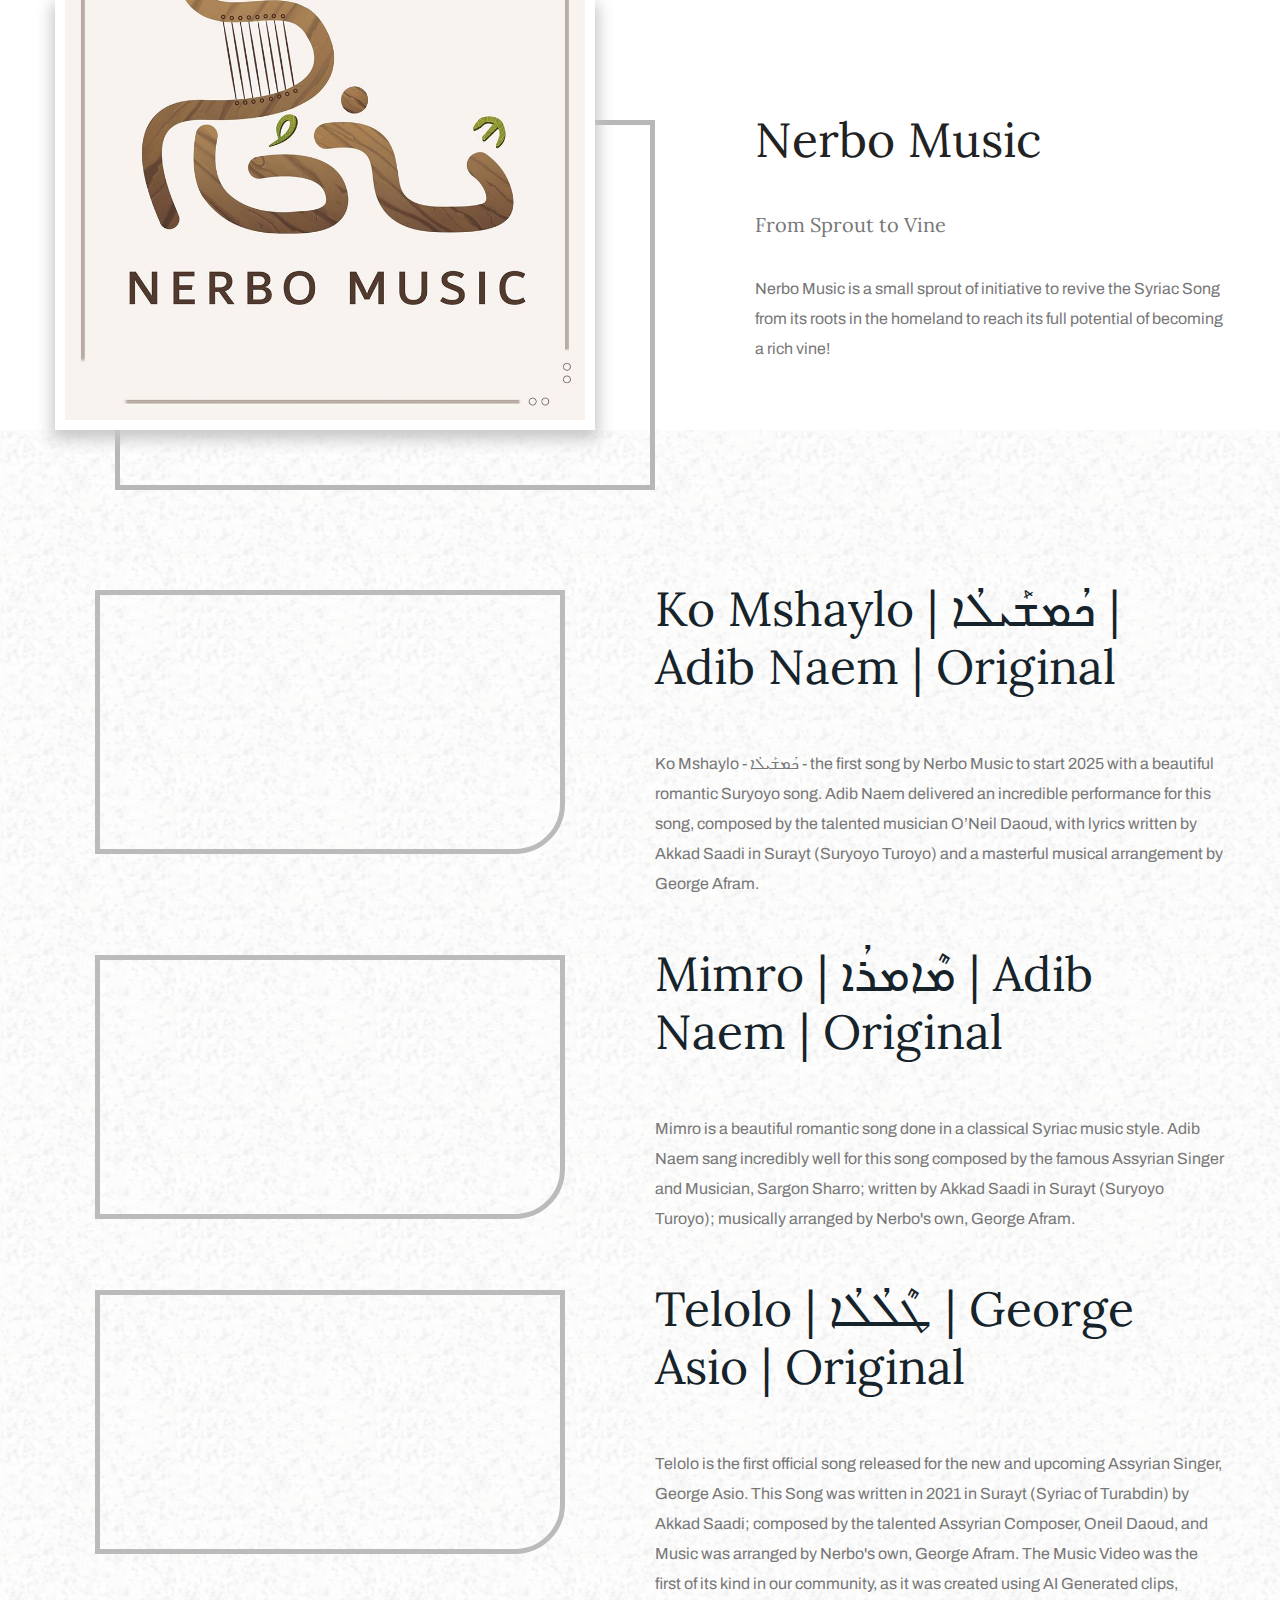
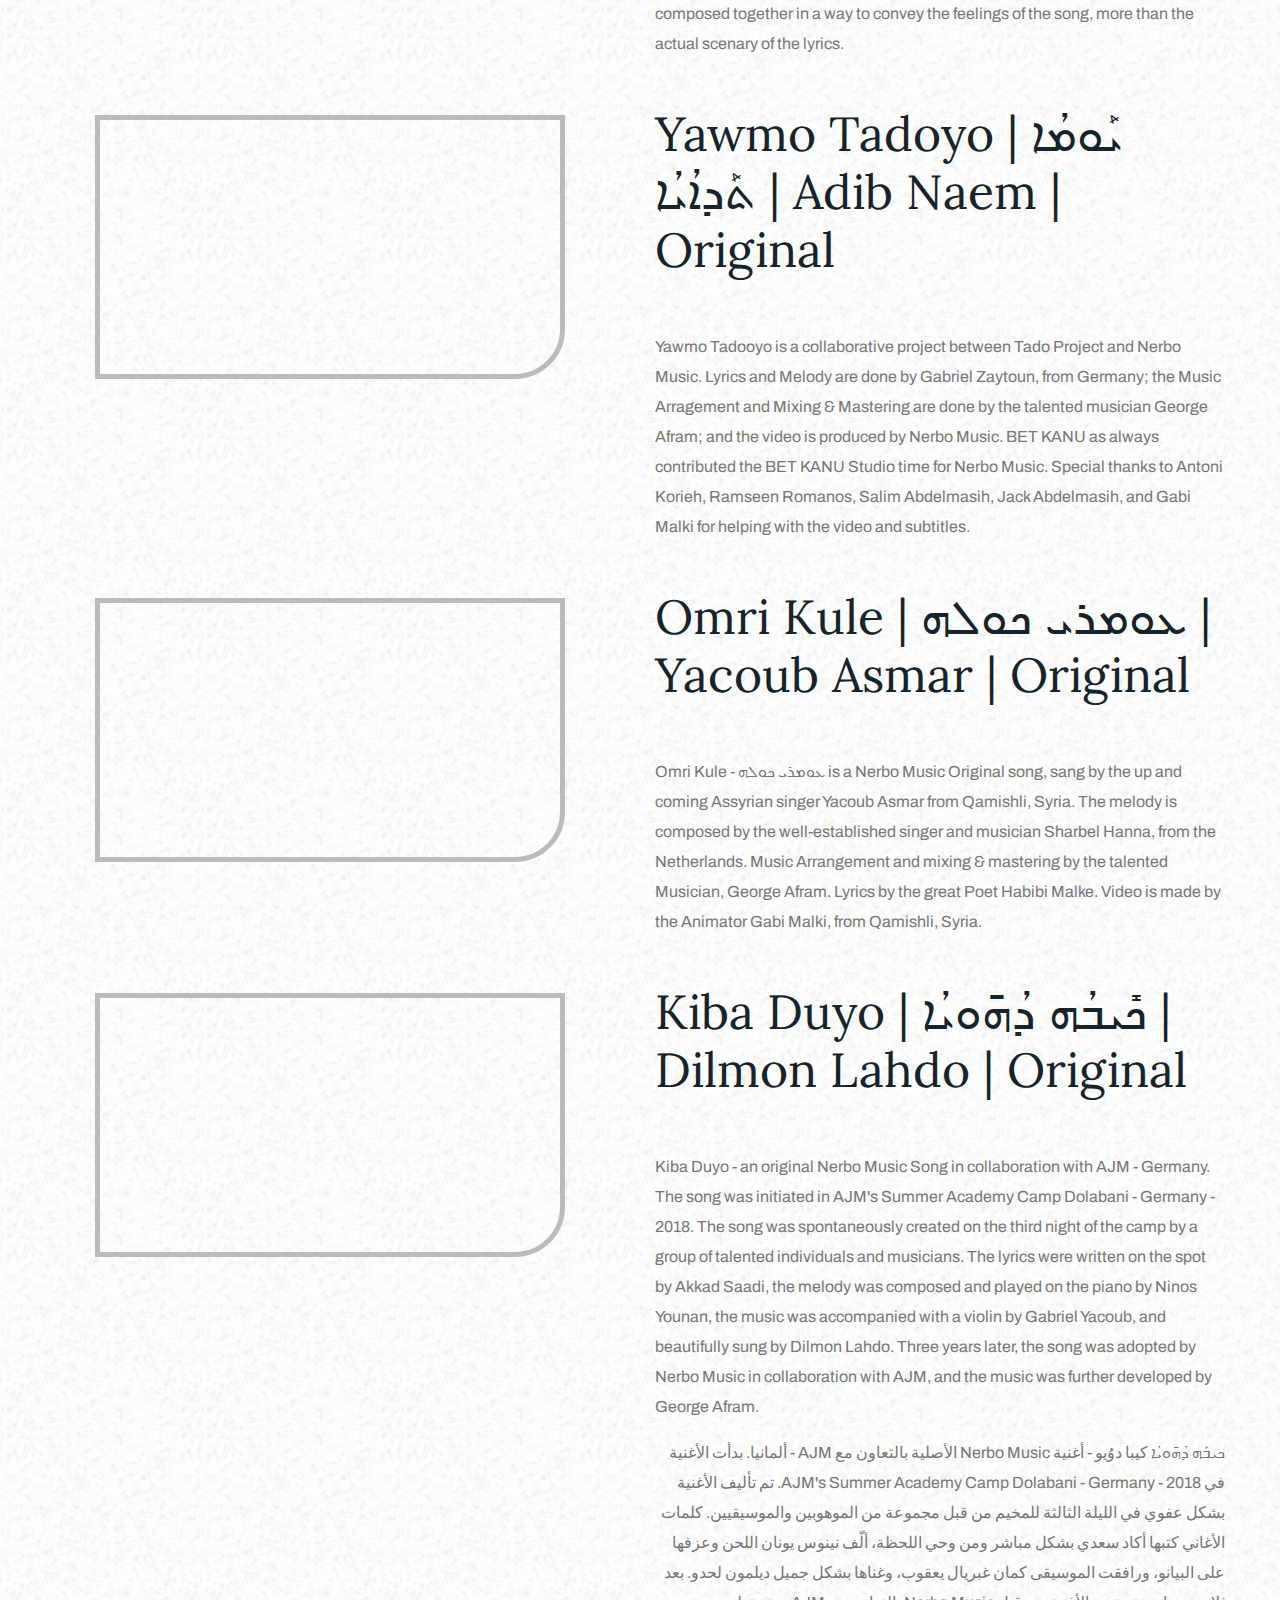
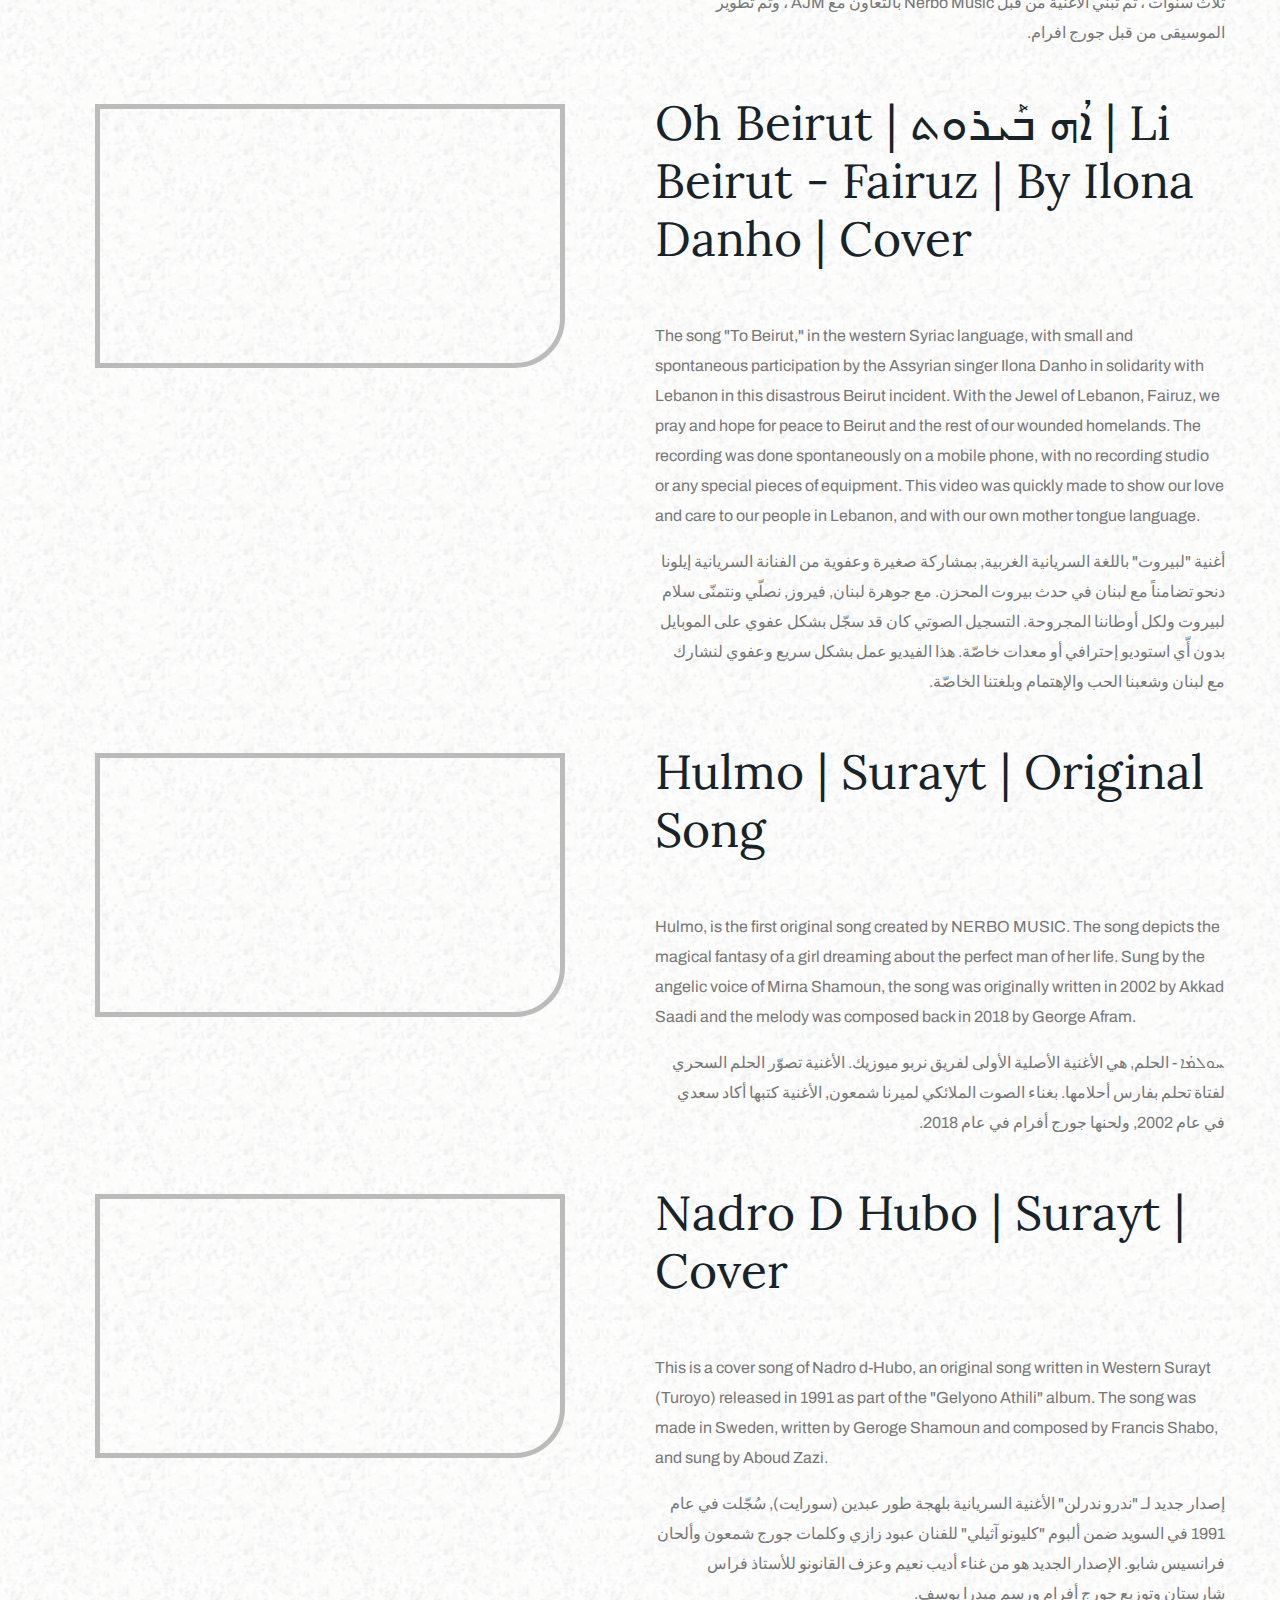
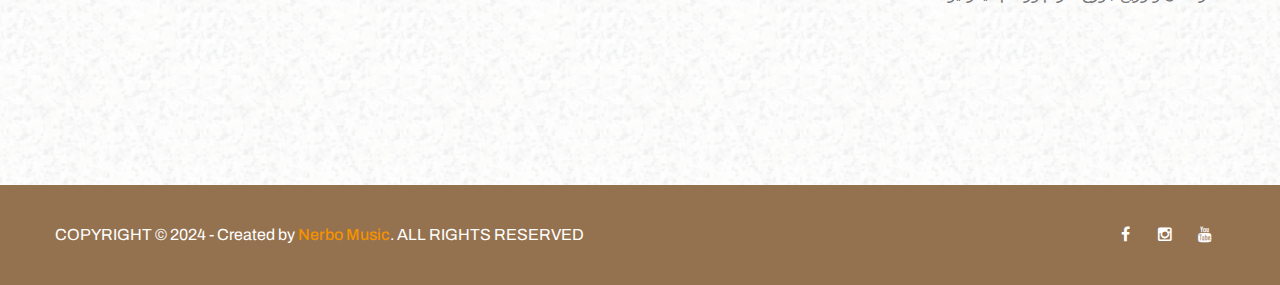
==== commit 59ad398a: "add ko mshaylo song" ====
--- a/index.html
+++ b/index.html
@@ -73,6 +73,36 @@
 <!--Start About Style2 Area-->
 <section class="about-style2-area">
 <div class="container">
+     <!-- new -->
+     <div class="row">
+        <div class="col-xl-6">
+            <div class="about-style2-image-box clearfix">
+                <div class="image-box">                
+                    <div style="left: 0; width: 100%; height: 0; position: relative; padding-bottom: 56.25%;">  
+                        <iframe src="https://www.youtube.com/embed/cJRaUNuQOz0?si=qlhxmZYHw8YI0klu"  style="border: 0; top: 0; left: 0; width: 100%; height: 100%; position: absolute;" allowfullscreen scrolling="no" allow="encrypted-media; accelerometer; gyroscope; picture-in-picture"></iframe>
+                    </div>
+            </div>
+        </div>
+          </div>			
+            <div class="col-xl-6 col-lg-12">
+            <div class="about-style2-text-box">
+                <div class="title">
+                    <h2 style="direction:ltr">
+                        Ko Mshaylo | ܟܳܡܫܰܝܠܳܐ | Adib Naem | Original
+                    </h2>
+                </div>
+                <div class="inner-contant">
+                    <p style="text-align:left ; direction:ltr">
+
+                        Ko Mshaylo - ܟܳܡܫܰܝܠܳܐ - the first song by Nerbo Music to start 2025 with a beautiful romantic Suryoyo song. Adib Naem delivered an incredible performance for this song, composed by the talented musician O’Neil Daoud, with lyrics written by Akkad Saadi in Surayt (Suryoyo Turoyo) and a masterful musical arrangement by George Afram.
+
+                    </p>
+                </div>
+            </div>
+        </div>
+      
+    </div>
+    
     <div class="row">
         <div class="col-xl-6">
             <div class="about-style2-image-box clearfix">
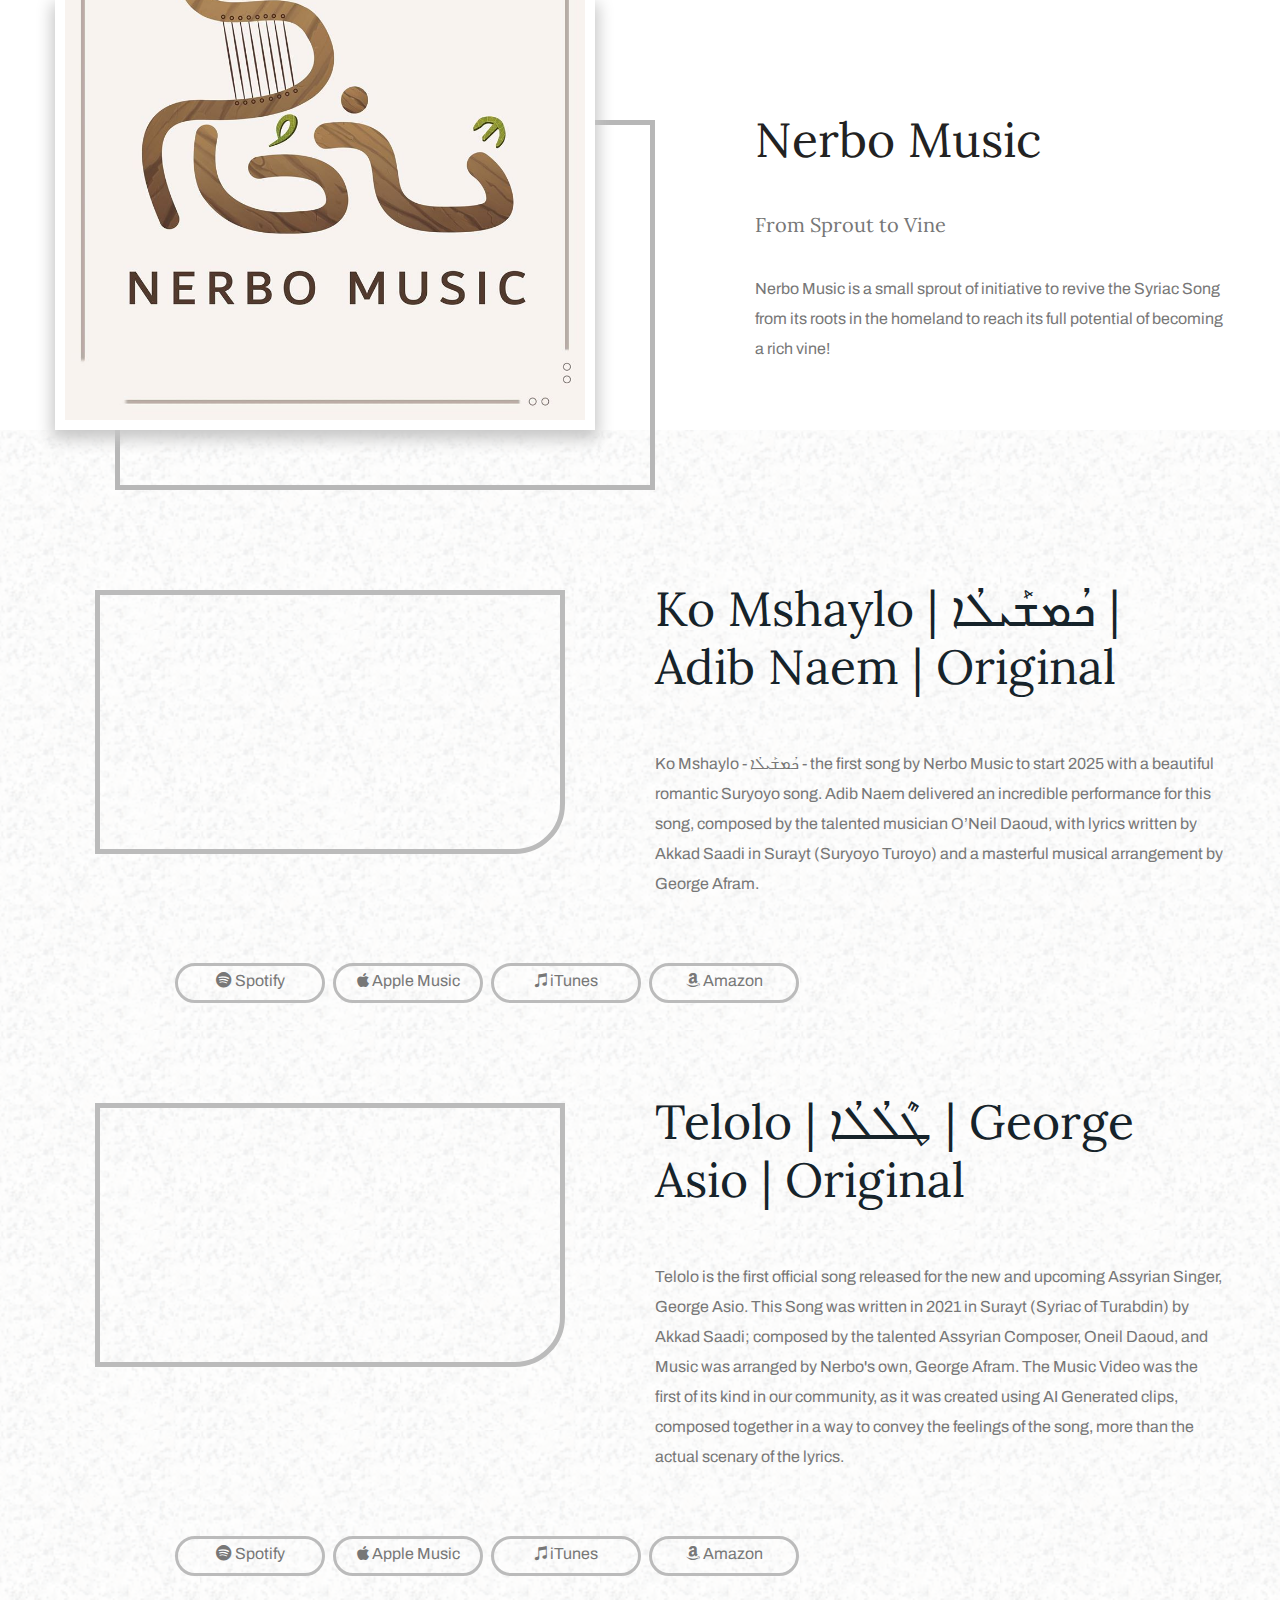
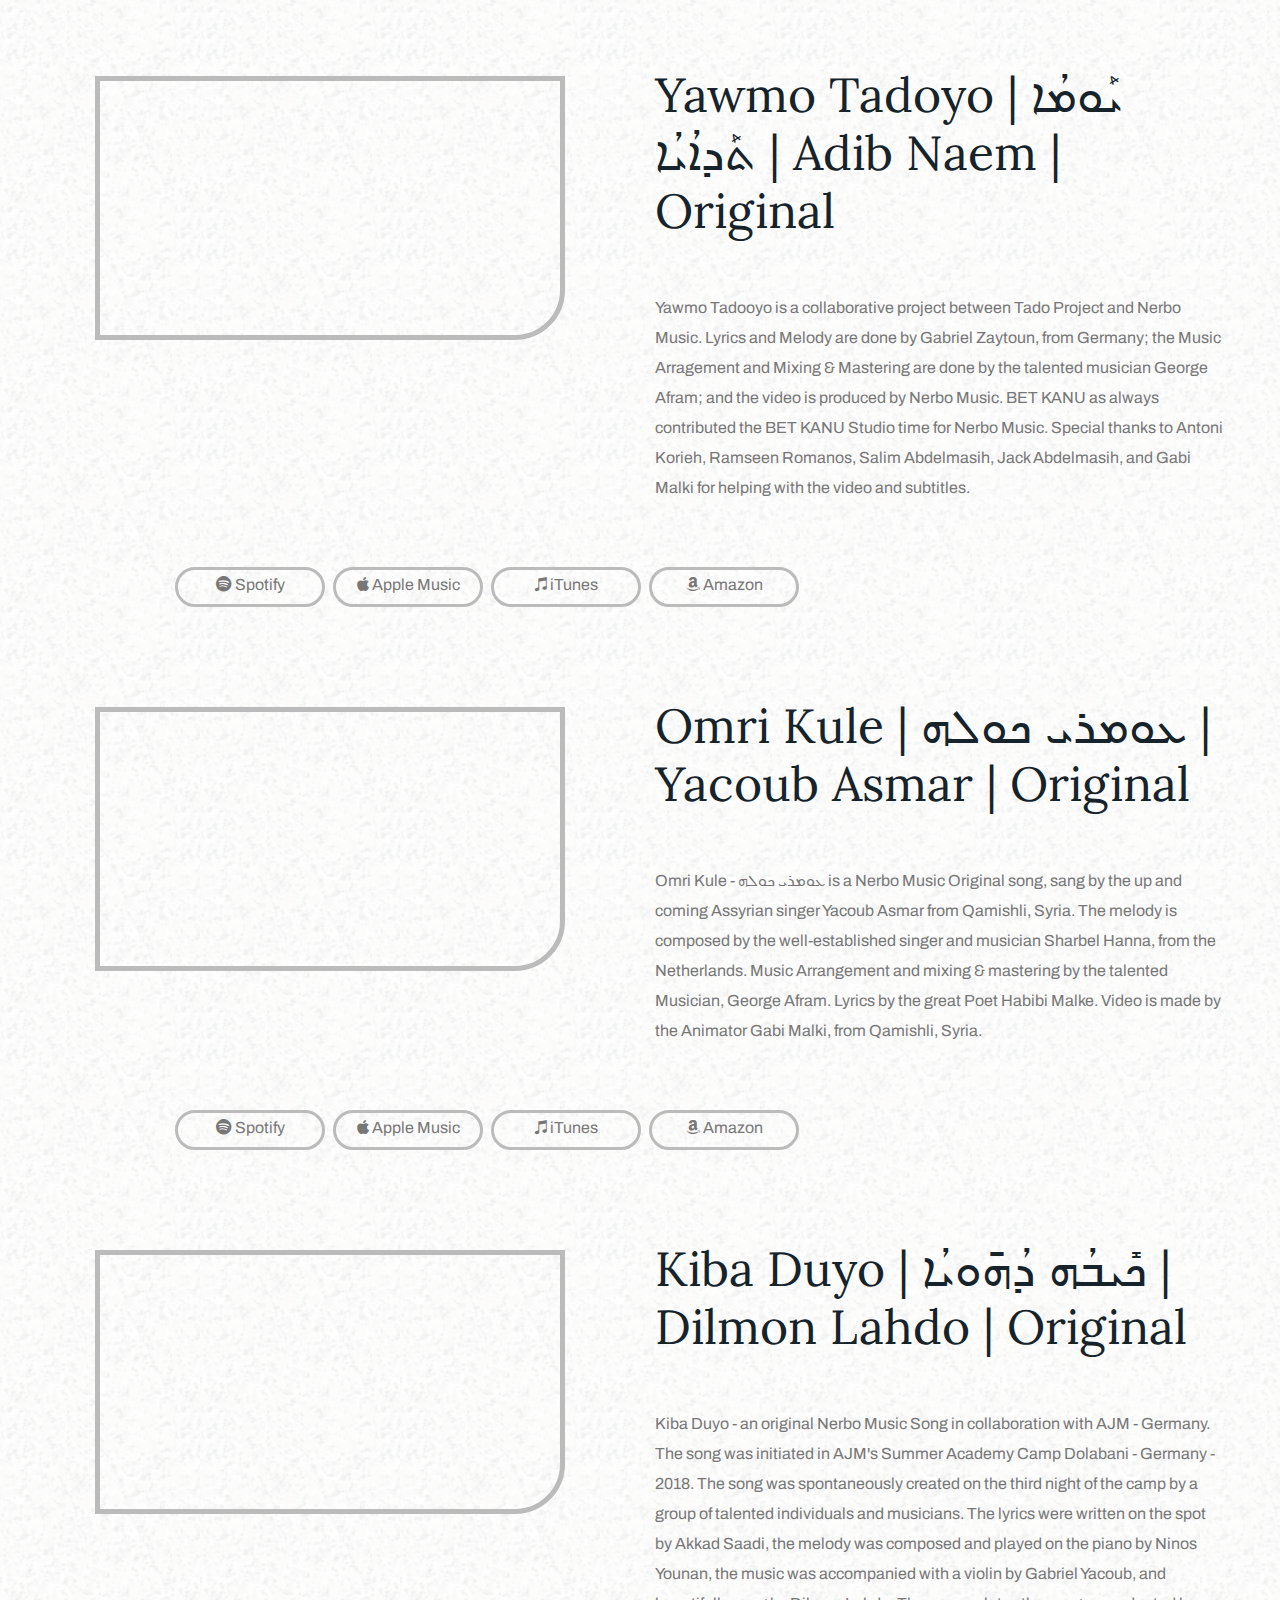
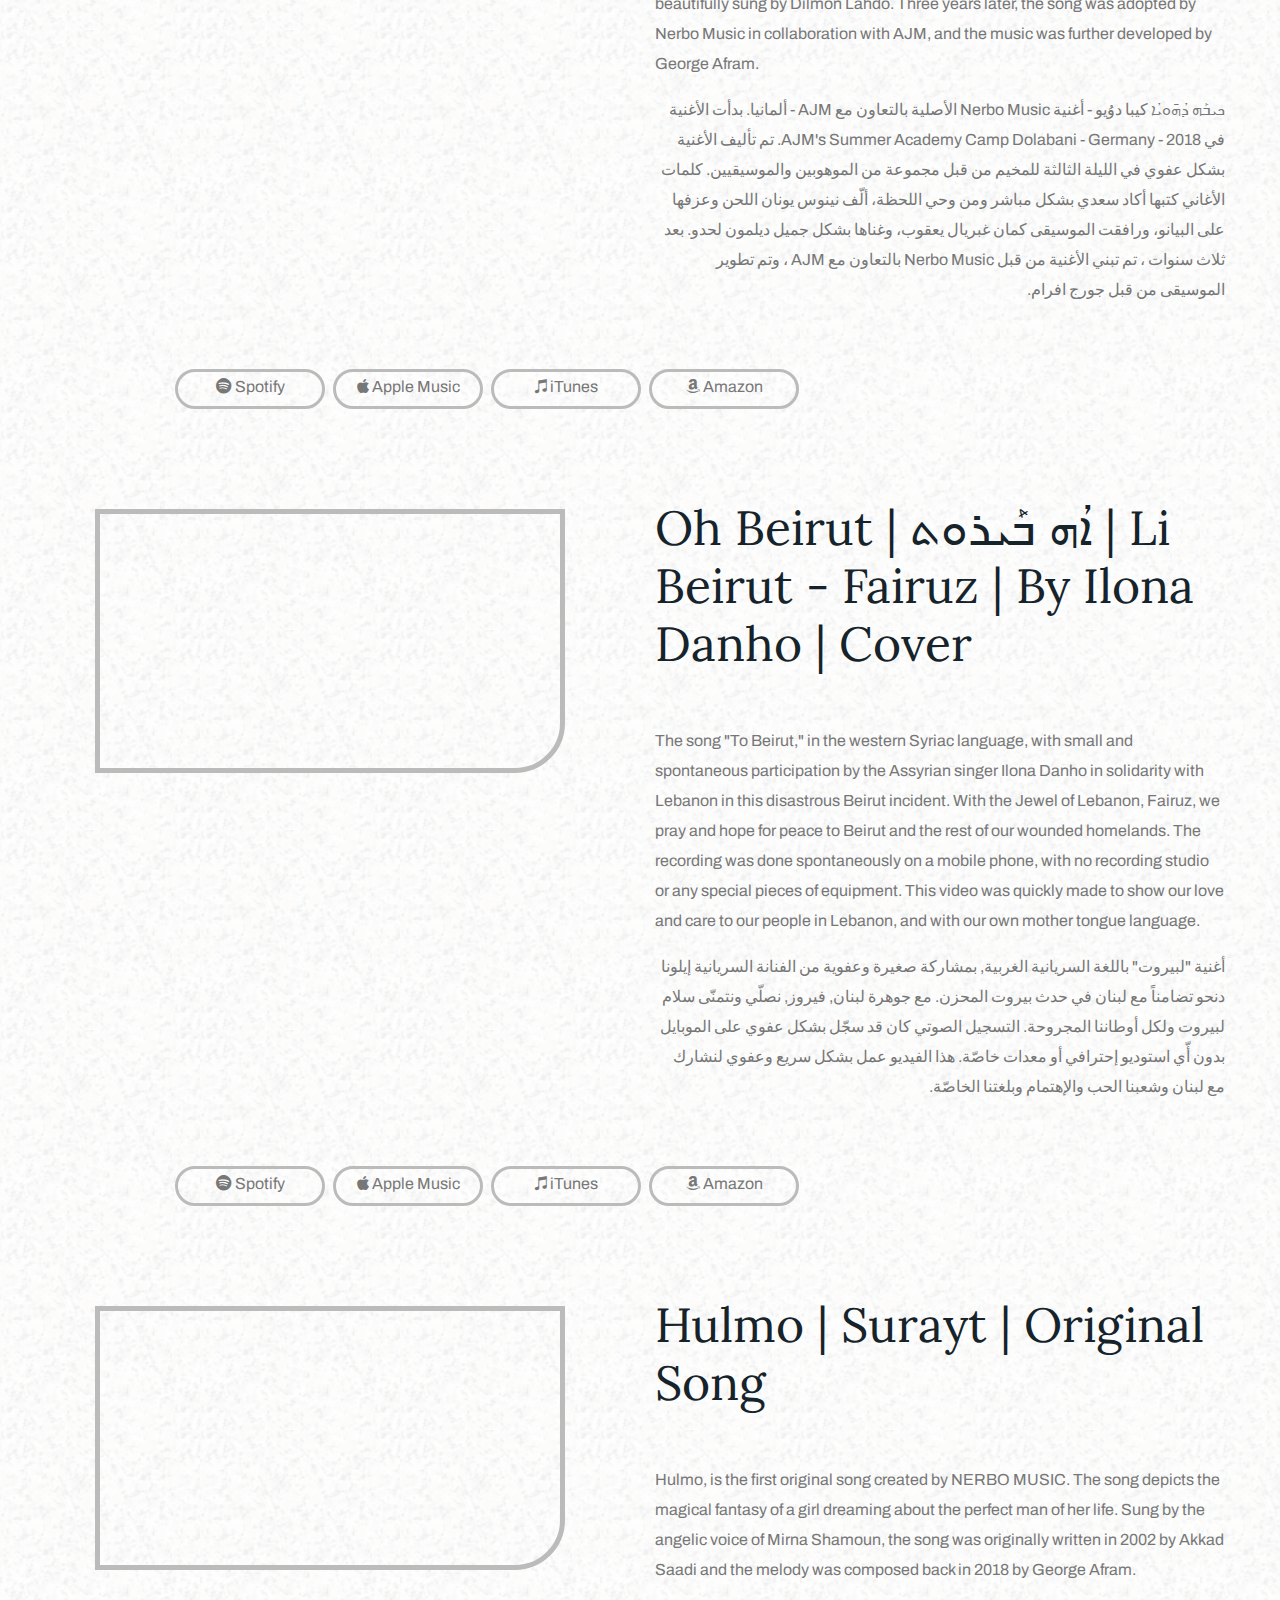
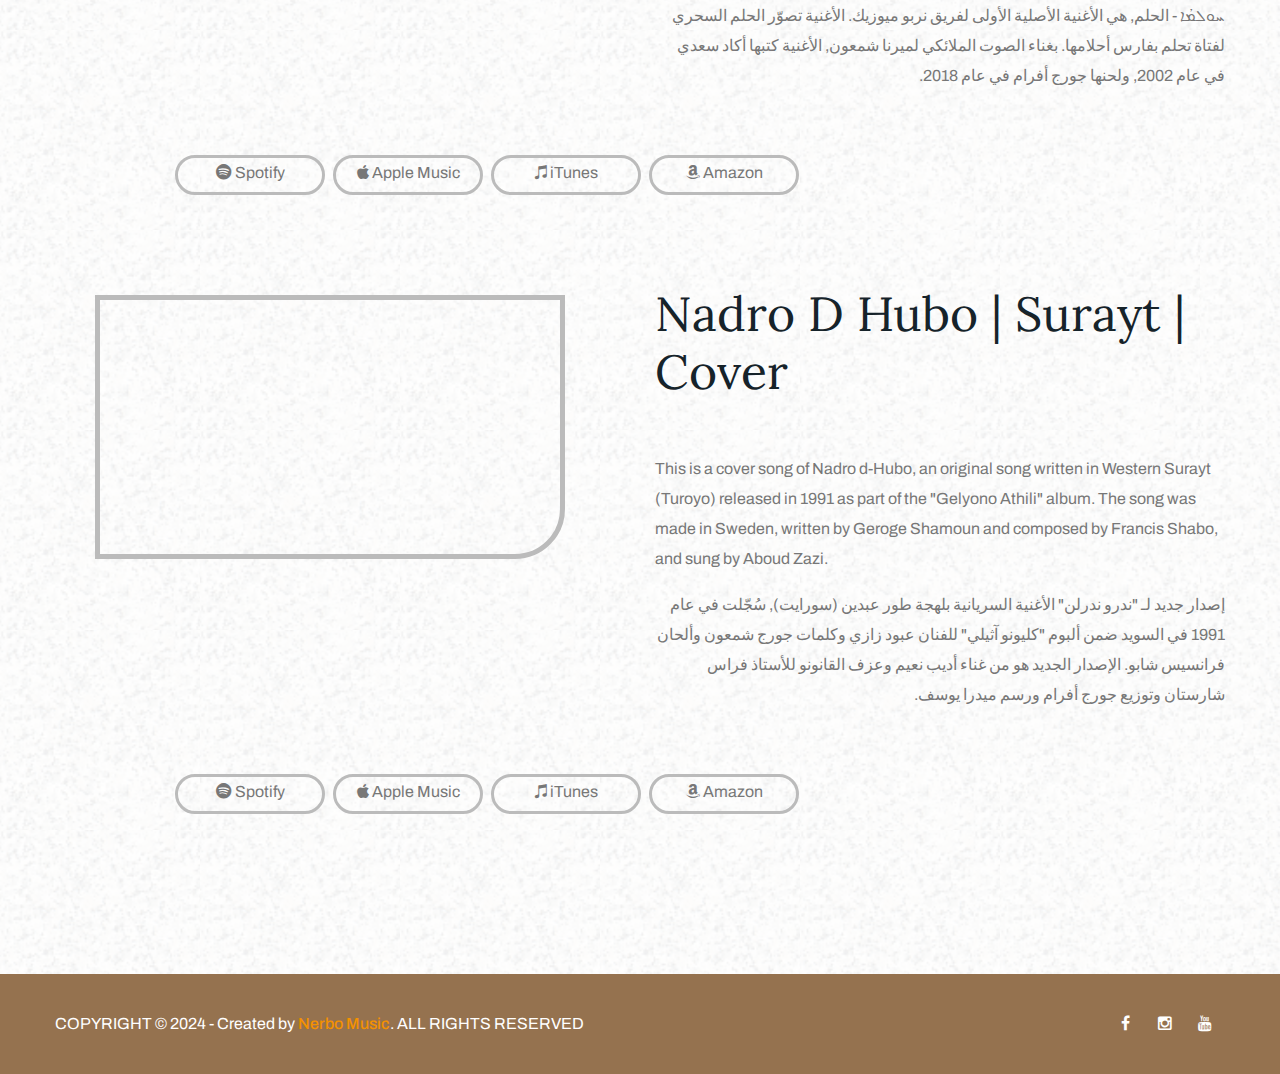
==== commit 7965e18f: "update nerbo music website" ====
--- a/index.html
+++ b/index.html
@@ -18,6 +18,7 @@
     <!-- For IE -->
     <meta http-equiv="X-UA-Compatible" content="IE=edge">
 
+    <link rel="stylesheet" href="https://cdnjs.cloudflare.com/ajax/libs/font-awesome/6.5.1/css/all.min.css">
     <link rel="stylesheet" href="Content/assets/css/aos.css">
     <link rel="stylesheet" href="Content/assets/css/bootstrap.min.css">
     <link rel="stylesheet" href="Content/assets/css/imp.css">
@@ -42,7 +43,7 @@
 <body>
     <!-- End Main Slider -->
 <!--Start About Style1 Area-->
-<div class="container" >
+<div class="container " >
     <div class="row">
         <div class="col-xl-7">
             <div class="about-style1-image-box clearfix">
@@ -59,7 +60,7 @@
                 <div class="inner-contant">
                     <h3>
                     From Sprout to Vine
-                      </h3>
+                    </h3>
                     <p>
                         Nerbo Music is a small sprout of initiative to revive the Syriac Song from its roots in the homeland to reach its full potential of becoming a rich vine!
                     </p> 
@@ -73,8 +74,8 @@
 <!--Start About Style2 Area-->
 <section class="about-style2-area">
 <div class="container">
-     <!-- new -->
-     <div class="row">
+    <!-- new -->
+    <div class="row">
         <div class="col-xl-6">
             <div class="about-style2-image-box clearfix">
                 <div class="image-box">                
@@ -83,7 +84,7 @@
                     </div>
             </div>
         </div>
-          </div>			
+        </div>			
             <div class="col-xl-6 col-lg-12">
             <div class="about-style2-text-box">
                 <div class="title">
@@ -100,38 +101,36 @@
                 </div>
             </div>
         </div>
-      
-    </div>
-    
-    <div class="row">
-        <div class="col-xl-6">
-            <div class="about-style2-image-box clearfix">
-                <div class="image-box">                
-                    <div style="left: 0; width: 100%; height: 0; position: relative; padding-bottom: 56.25%;">  
-                        <iframe src="https://www.youtube.com/embed/nNs-bIH-sU0"  style="border: 0; top: 0; left: 0; width: 100%; height: 100%; position: absolute;" allowfullscreen scrolling="no" allow="encrypted-media; accelerometer; gyroscope; picture-in-picture"></iframe>
-                    </div>
-            </div>
-        </div>
-          </div>			
-            <div class="col-xl-6 col-lg-12">
-            <div class="about-style2-text-box">
-                <div class="title">
-                    <h2 style="direction:ltr">
-                       Mimro | ܡܶܐܡܪܳܐ | Adib Naem | Original
-                    </h2>
-                </div>
-                <div class="inner-contant">
-                    <p style="text-align:left ; direction:ltr">
-
-Mimro is a beautiful romantic song done in a classical Syriac music style. Adib Naem sang incredibly well for this song composed by the famous Assyrian Singer and Musician, Sargon Sharro; written by Akkad Saadi in Surayt (Suryoyo Turoyo); musically arranged by Nerbo's own, George Afram.
-
-                    </p>
-                </div>
-            </div>
-        </div>
-      
-    </div>
-    
+        <br>
+        <div class="row row-button">
+        <div class=" about-button mt-5 mr-2">
+            <i class="fab fa-spotify "></i> 
+            <a href="https://open.spotify.com/album/0A4ecW0QDsi0mNwAY3S52V" class="button-css">Spotify</a>
+        </div>
+        <div class=" about-button mt-5 mr-2">
+            <i class="fab fa-apple"></i>
+            <a href="https://music.apple.com/us/album/ko-mshaylo/1797532512?i=1797532513" class="button-css">Apple Music</a>
+        </div>
+        <div class=" about-button mt-5 mr-2">
+            <i class="fab fa-itunes-note"></i>
+            <a href="https://music.apple.com/us/album/ko-mshaylo/1797532512?i=1797532513" class="button-css">iTunes</a>
+        </div>
+        <div class=" about-button mt-5 mr-2">
+            <i class="fab fa-amazon"></i>
+            <a href="https://amazon.com/music/player/albums/B0DXVVCT3S?marketplaceId=ATVPDKIKX0DER&musicTerritory=US&ref=dm_sh_jodtgPJAtNTaFfvfYaoABqEsO" class="button-css">Amazon</a>
+        </div>
+        <!-- <div class=" about-button mt-5 mr-2">
+            <i class="fab fa-deezer"></i>
+            <a href="https://www.youtube.com/embed/NuskzDTNv5E?si=Tda62hpnJGww9f_b" class="button-css">Deezer</a>
+        </div>
+        <div class=" about-button mt-5 mr-2">
+            <img src="Content/assets/images/icon/icons8-pandora-app-ios-17-outlined-16.png" alt="Pandora" >
+            <a href="https://www.youtube.com/embed/NuskzDTNv5E?si=Tda62hpnJGww9f_b" class="button-css">Pandora</a>
+        </div> -->
+        </div>
+    </div>
+    <br>
+    <br>
 <div class="row">
         <div class="col-xl-6">
             <div class="about-style2-image-box clearfix">
@@ -141,12 +140,12 @@
                     </div>
             </div>
         </div>
-          </div>			
+        </div>			
             <div class="col-xl-6 col-lg-12">
             <div class="about-style2-text-box">
                 <div class="title">
                     <h2 style="direction:ltr">
-                       Telolo | ܛܶܠܳܠܳܐ | George Asio | Original
+                    Telolo | ܛܶܠܳܠܳܐ | George Asio | Original
                     </h2>
                 </div>
                 <div class="inner-contant">
@@ -158,8 +157,36 @@
                 </div>
             </div>
         </div>
-      
-    </div>
+        <br>
+        <div class="row row-button">
+        <div class=" about-button mt-5 mr-2">
+            <i class="fab fa-spotify "></i> 
+            <a href="https://open.spotify.com/track/4VaylJW1uo1D7LvNsSlavX?si=c7dc09010e8f4be4" class="button-css">Spotify</a>
+        </div>
+        <div class=" about-button mt-5 mr-2">
+            <i class="fab fa-apple"></i>
+            <a href="https://music.apple.com/us/album/telolo-%DC%9B-%DC%A0-%DC%A0-%DC%90-single/1719709794" class="button-css">Apple Music</a>
+        </div>
+        <div class=" about-button mt-5 mr-2">
+            <i class="fab fa-itunes-note"></i>
+            <a href="https://music.apple.com/us/album/telolo-%DC%9B-%DC%A0-%DC%A0-%DC%90-single/1719709794" class="button-css">iTunes</a>
+        </div>
+        <div class=" about-button mt-5 mr-2">
+            <i class="fab fa-amazon"></i>
+            <a href="https://amazon.com/music/player/albums/B0CPGFDMQD?marketplaceId=ATVPDKIKX0DER&musicTerritory=US&ref=dm_sh_FyXld7jN8Fw3GtzAh55KkRO13" class="button-css">Amazon</a>
+        </div>
+        <!-- <div class=" about-button mt-5 mr-2">
+            <i class="fab fa-deezer"></i>
+            <a href="https://www.youtube.com/embed/NuskzDTNv5E?si=Tda62hpnJGww9f_b" class="button-css">Deezer</a>
+        </div>
+        <div class=" about-button mt-5 mr-2">
+            <img src="Content/assets/images/icon/icons8-pandora-app-ios-17-outlined-16.png" alt="Pandora" >
+            <a href="https://www.youtube.com/embed/NuskzDTNv5E?si=Tda62hpnJGww9f_b" class="button-css">Pandora</a>
+        </div> -->
+        </div>
+    </div>
+    <br>
+    <br>
     <!-----new----->
 <div class="row">
         <div class="col-xl-6">
@@ -170,12 +197,12 @@
                     </div>
             </div>
         </div>
-          </div>			
+        </div>			
             <div class="col-xl-6 col-lg-12">
             <div class="about-style2-text-box">
                 <div class="title">
                     <h2 style="direction:ltr">
-                       Yawmo Tadoyo | ܝܰܘܡܳܐ ܬܰܕܐܳܝܳܐ | Adib Naem | Original
+                    Yawmo Tadoyo | ܝܰܘܡܳܐ ܬܰܕܐܳܝܳܐ | Adib Naem | Original
                     </h2>
                 </div>
                 <div class="inner-contant">
@@ -187,8 +214,36 @@
                 </div>
             </div>
         </div>
-      
-    </div>
+        <br>
+        <div class="row row-button">
+        <div class=" about-button mt-5 mr-2">
+            <i class="fab fa-spotify "></i> 
+            <a href="https://open.spotify.com/track/3gbz3XLq0VDANV2VLOIYy2?si=639728a854ed4014" class="button-css">Spotify</a>
+        </div>
+        <div class=" about-button mt-5 mr-2">
+            <i class="fab fa-apple"></i>
+            <a href="https://music.apple.com/us/album/yawmo-tadoyo-single/1704797909" class="button-css">Apple Music</a>
+        </div>
+        <div class=" about-button mt-5 mr-2">
+            <i class="fab fa-itunes-note"></i>
+            <a href="https://music.apple.com/us/album/yawmo-tadoyo-single/1704797909" class="button-css">iTunes</a>
+        </div>
+        <div class=" about-button mt-5 mr-2">
+            <i class="fab fa-amazon"></i>
+            <a href="https://amazon.com/music/player/albums/B0CGV5X2LX?marketplaceId=ATVPDKIKX0DER&musicTerritory=US&ref=dm_sh_InzEgzC2XVvDNG9jcDMb49UxB" class="button-css">Amazon</a>
+        </div>
+        <!-- <div class=" about-button mt-5 mr-2">
+            <i class="fab fa-deezer"></i>
+            <a href="https://www.youtube.com/embed/NuskzDTNv5E?si=Tda62hpnJGww9f_b" class="button-css">Deezer</a>
+        </div>
+        <div class=" about-button mt-5 mr-2">
+            <img src="Content/assets/images/icon/icons8-pandora-app-ios-17-outlined-16.png" alt="Pandora" >
+            <a href="https://www.youtube.com/embed/NuskzDTNv5E?si=Tda62hpnJGww9f_b" class="button-css">Pandora</a>
+        </div> -->
+        </div>
+    </div>
+    <br>
+    <br>
     <!-----new----->
     <div class="row">
         <div class="col-xl-6">
@@ -199,12 +254,12 @@
                     </div>
             </div>
         </div>
-          </div>			
+        </div>			
             <div class="col-xl-6 col-lg-12">
             <div class="about-style2-text-box">
                 <div class="title">
                     <h2 style="direction:ltr">
-                       Omri Kule | ܥܘܡܪܝ ܟܘܠܗ | Yacoub Asmar | Original
+                    Omri Kule | ܥܘܡܪܝ ܟܘܠܗ | Yacoub Asmar | Original
                     </h2>
                 </div>
                 <div class="inner-contant">
@@ -216,8 +271,36 @@
                 </div>
             </div>
         </div>
-      
-    </div>
+        <br>
+        <div class="row row-button">
+        <div class=" about-button mt-5 mr-2">
+            <i class="fab fa-spotify "></i> 
+            <a href="https://open.spotify.com/track/4JnAAAMPgpz9VrYC5Edhar?si=20da9c64842a4868" class="button-css">Spotify</a>
+        </div>
+        <div class=" about-button mt-5 mr-2">
+            <i class="fab fa-apple"></i>
+            <a href="https://music.apple.com/us/album/omri-kule/1691436624?i=1691436633" class="button-css">Apple Music</a>
+        </div>
+        <div class=" about-button mt-5 mr-2">
+            <i class="fab fa-itunes-note"></i>
+            <a href="https://music.apple.com/us/album/omri-kule/1691436624?i=1691436633" class="button-css">iTunes</a>
+        </div>
+        <div class=" about-button mt-5 mr-2">
+            <i class="fab fa-amazon"></i>
+            <a href="https://amazon.com/music/player/tracks/B0C6WHLMLV?marketplaceId=ATVPDKIKX0DER&musicTerritory=US&ref=dm_sh_neQ4uyib0Kt5jIacoFr1L8MRK" class="button-css">Amazon</a>
+        </div>
+        <!-- <div class=" about-button mt-5 mr-2">
+            <i class="fab fa-deezer"></i>
+            <a href="https://www.youtube.com/embed/NuskzDTNv5E?si=Tda62hpnJGww9f_b" class="button-css">Deezer</a>
+        </div>
+        <div class=" about-button mt-5 mr-2">
+            <img src="Content/assets/images/icon/icons8-pandora-app-ios-17-outlined-16.png" alt="Pandora" >
+            <a href="https://www.youtube.com/embed/NuskzDTNv5E?si=Tda62hpnJGww9f_b" class="button-css">Pandora</a>
+        </div> -->
+        </div>
+    </div>
+    <br>
+    <br>
     <!-----new----->
     <div class="row">
         <div class="col-xl-6">
@@ -228,7 +311,7 @@
                     </div>
             </div>
         </div>
-          </div>			
+        </div>			
             <div class="col-xl-6 col-lg-12">
             <div class="about-style2-text-box">
                 <div class="title">
@@ -255,8 +338,36 @@
                 </div>
             </div>
         </div>
-      
-    </div>
+        <br>
+        <div class="row row-button">
+        <div class=" about-button mt-5 mr-2">
+            <i class="fab fa-spotify "></i> 
+            <a href="https://open.spotify.com/track/7FVrAggsnCMKMucIWFsqMp?si=bd7becf8e99442e0" class="button-css">Spotify</a>
+        </div>
+        <div class=" about-button mt-5 mr-2">
+            <i class="fab fa-apple"></i>
+            <a href="https://music.apple.com/us/album/kiba-duyo/1691436624?i=1691436630" class="button-css">Apple Music</a>
+        </div>
+        <div class=" about-button mt-5 mr-2">
+            <i class="fab fa-itunes-note"></i>
+            <a href="https://music.apple.com/us/album/kiba-duyo/1691436624?i=1691436630" class="button-css">iTunes</a>
+        </div>
+        <div class=" about-button mt-5 mr-2">
+            <i class="fab fa-amazon"></i>
+            <a href="https://amazon.com/music/player/tracks/B0C6WQ5LCW?marketplaceId=ATVPDKIKX0DER&musicTerritory=US&ref=dm_sh_8Z9SWWyuw2zmte5ib458jcqaS" class="button-css">Amazon</a>
+        </div>
+        <!-- <div class=" about-button mt-5 mr-2">
+            <i class="fab fa-deezer"></i>
+            <a href="https://www.youtube.com/embed/NuskzDTNv5E?si=Tda62hpnJGww9f_b" class="button-css">Deezer</a>
+        </div>
+        <div class=" about-button mt-5 mr-2">
+            <img src="Content/assets/images/icon/icons8-pandora-app-ios-17-outlined-16.png" alt="Pandora" >
+            <a href="https://www.youtube.com/embed/NuskzDTNv5E?si=Tda62hpnJGww9f_b" class="button-css">Pandora</a>
+        </div> -->
+        </div>
+    </div>
+    <br>
+    <br>
     <div class="row">
         <div class="col-xl-6">
             <div class="about-style2-image-box clearfix">
@@ -266,7 +377,7 @@
                     </div>
             </div>
         </div>
-          </div>			
+        </div>			
             <div class="col-xl-6 col-lg-12">
             <div class="about-style2-text-box">
                 <div class="title">
@@ -284,7 +395,7 @@
                     </p>
                     <p style="text-align:right ; direction:rtl">
                     
-                      أغنية "لبيروت" باللغة السريانية الغربية, بمشاركة صغيرة وعفوية من الفنانة السريانية إيلونا دنحو تضامناً مع لبنان في حدث بيروت المحزن.
+                    أغنية "لبيروت" باللغة السريانية الغربية, بمشاركة صغيرة وعفوية من الفنانة السريانية إيلونا دنحو تضامناً مع لبنان في حدث بيروت المحزن.
 
 مع جوهرة لبنان, فيروز, نصلّي ونتمنّى سلام لبيروت ولكل أوطاننا المجروحة.
 
@@ -296,8 +407,36 @@
                 </div>
             </div>
         </div>
-      
-    </div>
+        <br>
+        <div class="row row-button">
+        <div class=" about-button mt-5 mr-2">
+            <i class="fab fa-spotify "></i> 
+            <a href="https://open.spotify.com/track/4bKko40jwzKgY7QuoYwqBD?si=a7738027cf184fe7" class="button-css">Spotify</a>
+        </div>
+        <div class=" about-button mt-5 mr-2">
+            <i class="fab fa-apple"></i>
+            <a href="https://music.apple.com/us/album/oh-beirut/1691436624?i=1691436629" class="button-css">Apple Music</a>
+        </div>
+        <div class=" about-button mt-5 mr-2">
+            <i class="fab fa-itunes-note"></i>
+            <a href="https://music.apple.com/us/album/oh-beirut/1691436624?i=1691436629" class="button-css">iTunes</a>
+        </div>
+        <div class=" about-button mt-5 mr-2">
+            <i class="fab fa-amazon"></i>
+            <a href="https://amazon.com/music/player/tracks/B0C6X7K2KP?marketplaceId=ATVPDKIKX0DER&musicTerritory=US&ref=dm_sh_X7tXzP64OCYiWvq8xkF3gFNRk" class="button-css">Amazon</a>
+        </div>
+        <!-- <div class=" about-button mt-5 mr-2">
+            <i class="fab fa-deezer"></i>
+            <a href="https://www.youtube.com/embed/NuskzDTNv5E?si=Tda62hpnJGww9f_b" class="button-css">Deezer</a>
+        </div>
+        <div class=" about-button mt-5 mr-2">
+            <img src="Content/assets/images/icon/icons8-pandora-app-ios-17-outlined-16.png" alt="Pandora" >
+            <a href="https://www.youtube.com/embed/NuskzDTNv5E?si=Tda62hpnJGww9f_b" class="button-css">Pandora</a>
+        </div> -->
+        </div>
+    </div>
+    <br>
+    <br>
     <div class="row">
         <div class="col-xl-6">
             <div class="about-style2-image-box clearfix">
@@ -307,7 +446,7 @@
                     </div>
             </div>
         </div>
-          </div>
+        </div>
         <div class="col-xl-6 col-lg-12">
             <div class="about-style2-text-box">
                 <div class="title">
@@ -317,7 +456,7 @@
                 </div>
                 <div class="inner-contant">
                     <p style="text-align:left ; direction:ltr">
-                       Hulmo, is the first original song created by NERBO MUSIC.  The song depicts the magical fantasy of a girl dreaming about the perfect man of her life.  
+                    Hulmo, is the first original song created by NERBO MUSIC.  The song depicts the magical fantasy of a girl dreaming about the perfect man of her life.  
 Sung by the angelic voice of Mirna Shamoun, the song was originally written in 2002 by Akkad Saadi and the melody was composed back in 2018 by George Afram.
 
                     </p>
@@ -332,8 +471,36 @@
                 </div>
             </div>
         </div>
-      
-    </div>
+        <br>
+        <div class="row row-button">
+        <div class=" about-button mt-5 mr-2">
+            <i class="fab fa-spotify "></i> 
+            <a href="https://open.spotify.com/track/63fjbGErSi8Gd15GMK4k4p?si=f27018c4bd924ac0" class="button-css">Spotify</a>
+        </div>
+        <div class=" about-button mt-5 mr-2">
+            <i class="fab fa-apple"></i>
+            <a href="https://music.apple.com/us/album/hulmo/1691436624?i=1691436627" class="button-css">Apple Music</a>
+        </div>
+        <div class=" about-button mt-5 mr-2">
+            <i class="fab fa-itunes-note"></i>
+            <a href="https://music.apple.com/us/album/hulmo/1691436624?i=1691436627" class="button-css">iTunes</a>
+        </div>
+        <div class=" about-button mt-5 mr-2">
+            <i class="fab fa-amazon"></i>
+            <a href="https://amazon.com/music/player/tracks/B0C6WK678K?marketplaceId=ATVPDKIKX0DER&musicTerritory=US&ref=dm_sh_Ebon0KliJSteICbxvSaxzjTdA" class="button-css">Amazon</a>
+        </div>
+        <!-- <div class=" about-button mt-5 mr-2">
+            <i class="fab fa-deezer"></i>
+            <a href="https://www.youtube.com/embed/NuskzDTNv5E?si=Tda62hpnJGww9f_b" class="button-css">Deezer</a>
+        </div>
+        <div class=" about-button mt-5 mr-2">
+            <img src="Content/assets/images/icon/icons8-pandora-app-ios-17-outlined-16.png" alt="Pandora" >
+            <a href="https://www.youtube.com/embed/NuskzDTNv5E?si=Tda62hpnJGww9f_b" class="button-css">Pandora</a>
+        </div> -->
+        </div>
+    </div>
+    <br>
+    <br>
     <div class="row">
         <div class="col-xl-6">
             <div class="about-style2-image-box clearfix">
@@ -361,7 +528,33 @@
                 </div>
             </div>
         </div>
-      
+        <br>
+        <div class="row row-button">
+        <div class=" about-button mt-5 mr-2">
+            <i class="fab fa-spotify "></i> 
+            <a href="https://open.spotify.com/track/4GXMVtOGH7k8QrdsNkjYxH?si=1924ba6f06984eb9" class="button-css">Spotify</a>
+        </div>
+        <div class=" about-button mt-5 mr-2">
+            <i class="fab fa-apple"></i>
+            <a href="https://music.apple.com/us/album/nadro-d-hubo/1691436624?i=1691436625" class="button-css">Apple Music</a>
+        </div>
+        <div class=" about-button mt-5 mr-2">
+            <i class="fab fa-itunes-note"></i>
+            <a href="https://music.apple.com/us/album/nadro-d-hubo/1691436624?i=1691436625" class="button-css">iTunes</a>
+        </div>
+        <div class=" about-button mt-5 mr-2">
+            <i class="fab fa-amazon"></i>
+            <a href="https://amazon.com/music/player/tracks/B0C6WP8T16?marketplaceId=ATVPDKIKX0DER&musicTerritory=US&ref=dm_sh_VltUWvLbstm6pD2mjKpek7KQz" class="button-css">Amazon</a>
+        </div>
+        <!-- <div class=" about-button mt-5 mr-2">
+            <i class="fab fa-deezer"></i>
+            <a href="https://www.youtube.com/embed/NuskzDTNv5E?si=Tda62hpnJGww9f_b" class="button-css">Deezer</a>
+        </div>
+        <div class=" about-button mt-5 mr-2">
+            <img src="Content/assets/images/icon/icons8-pandora-app-ios-17-outlined-16.png" alt="Pandora" >
+            <a href="https://www.youtube.com/embed/NuskzDTNv5E?si=Tda62hpnJGww9f_b" class="button-css">Pandora</a>
+        </div> -->
+        </div>
     </div>
 </div>
 </section>
@@ -422,7 +615,4 @@
     <!-- thm custom script -->
     <script src="Content/assets/js/custom.js"></script>
 </body>
-</html>
-
- 
-
+</html>--- a/Content/assets/css/style.css
+++ b/Content/assets/css/style.css
@@ -61,7 +61,7 @@
 
 
 /*==============================================
-   Base Css
+Base Css
 ===============================================*/
 *{
 	margin:0px;
@@ -90,6 +90,7 @@
     background: transparent;
     padding: 0;
 }
+
 h1, h2, h3, h4, h5, h6 {
     color: #222222;
     font-weight: 400;
@@ -9716,3 +9717,52 @@
     color: #fff;
     border-color: #43c3ea;
 }
+
+
+/* button css */
+.about-button{
+    height: 40px;
+    top: 40px;
+    left: 40px;
+    bottom: -40px;
+    right: -40px;
+    border: 3px solid #bbbbbb;
+    content: "";
+    border-radius: 50px;
+    text-align: center;
+    justify-content: space-between;
+    width: 150px;
+    
+}
+.button-css{
+    color: #777777;
+    align-items: center;
+}
+.button-css:hover{
+    color: black;
+    align-items: center;
+}
+.icon{
+    justify-content: space-between;
+}
+.row-button{
+    padding-left: 150px;
+}
+@media (max-width: 768px) {
+    .about-style2-text-box .title h2 {
+        font-size: 20px; /* Adjust for smaller tablets */
+    }
+    .row-button{
+        padding-left: 55px;
+    }    
+}
+
+@media (max-width: 480px) {
+    .about-style2-text-box .title h2 {
+        font-size: 20px; /* Adjust for mobile */
+    }
+    .row-button{
+        padding-left: 55px;
+    }
+    
+}
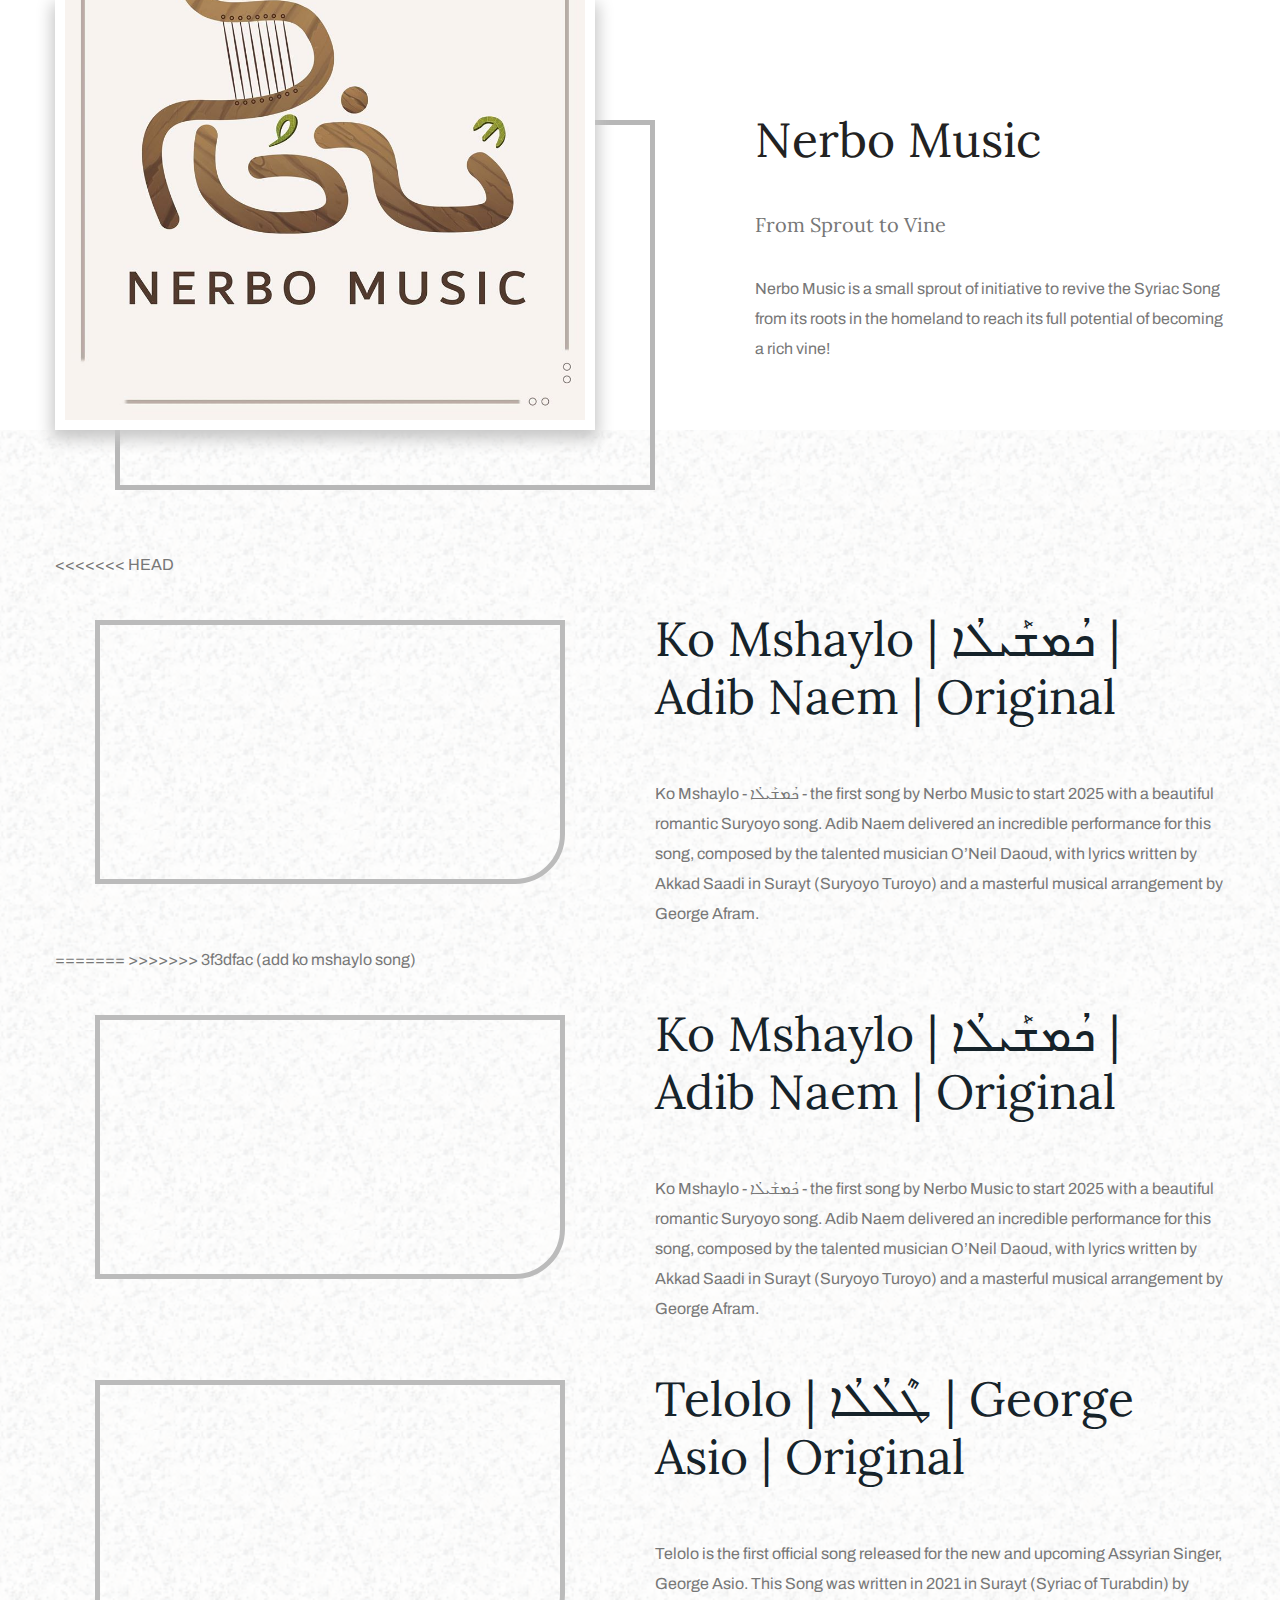
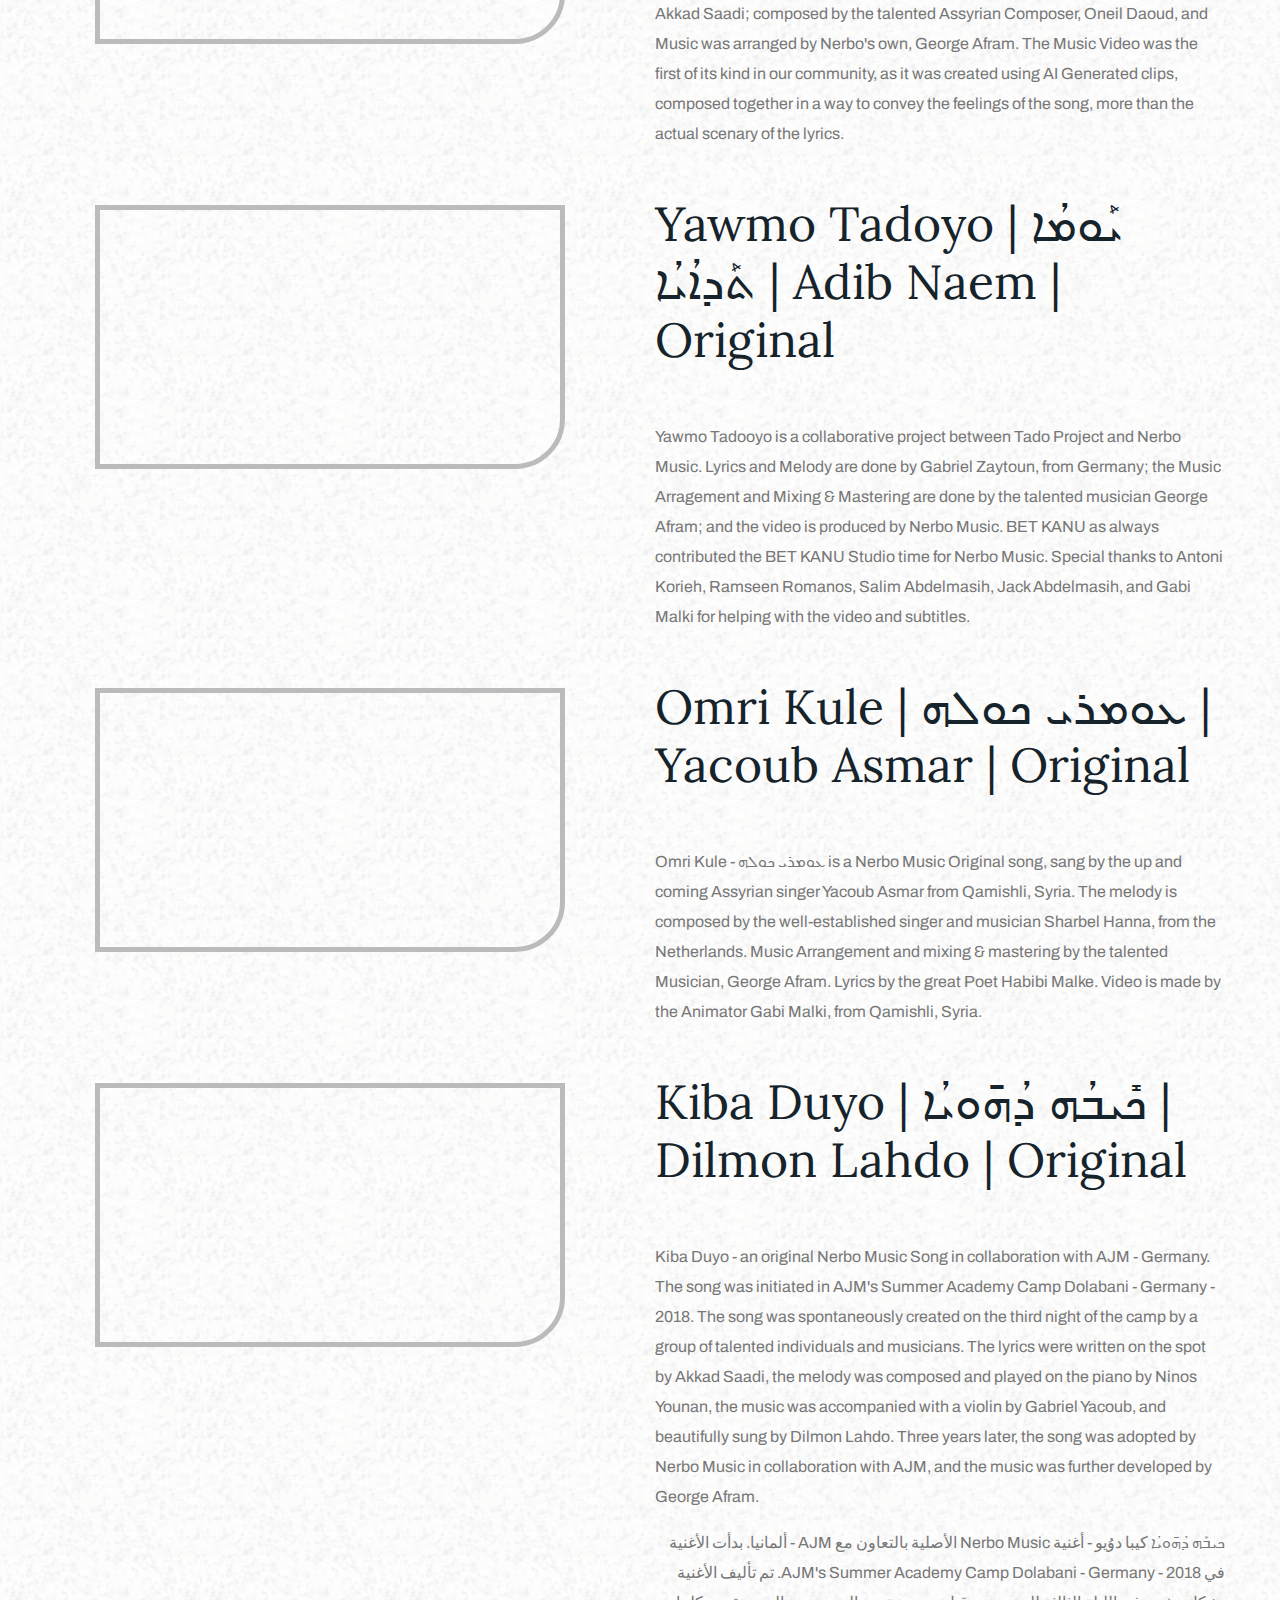
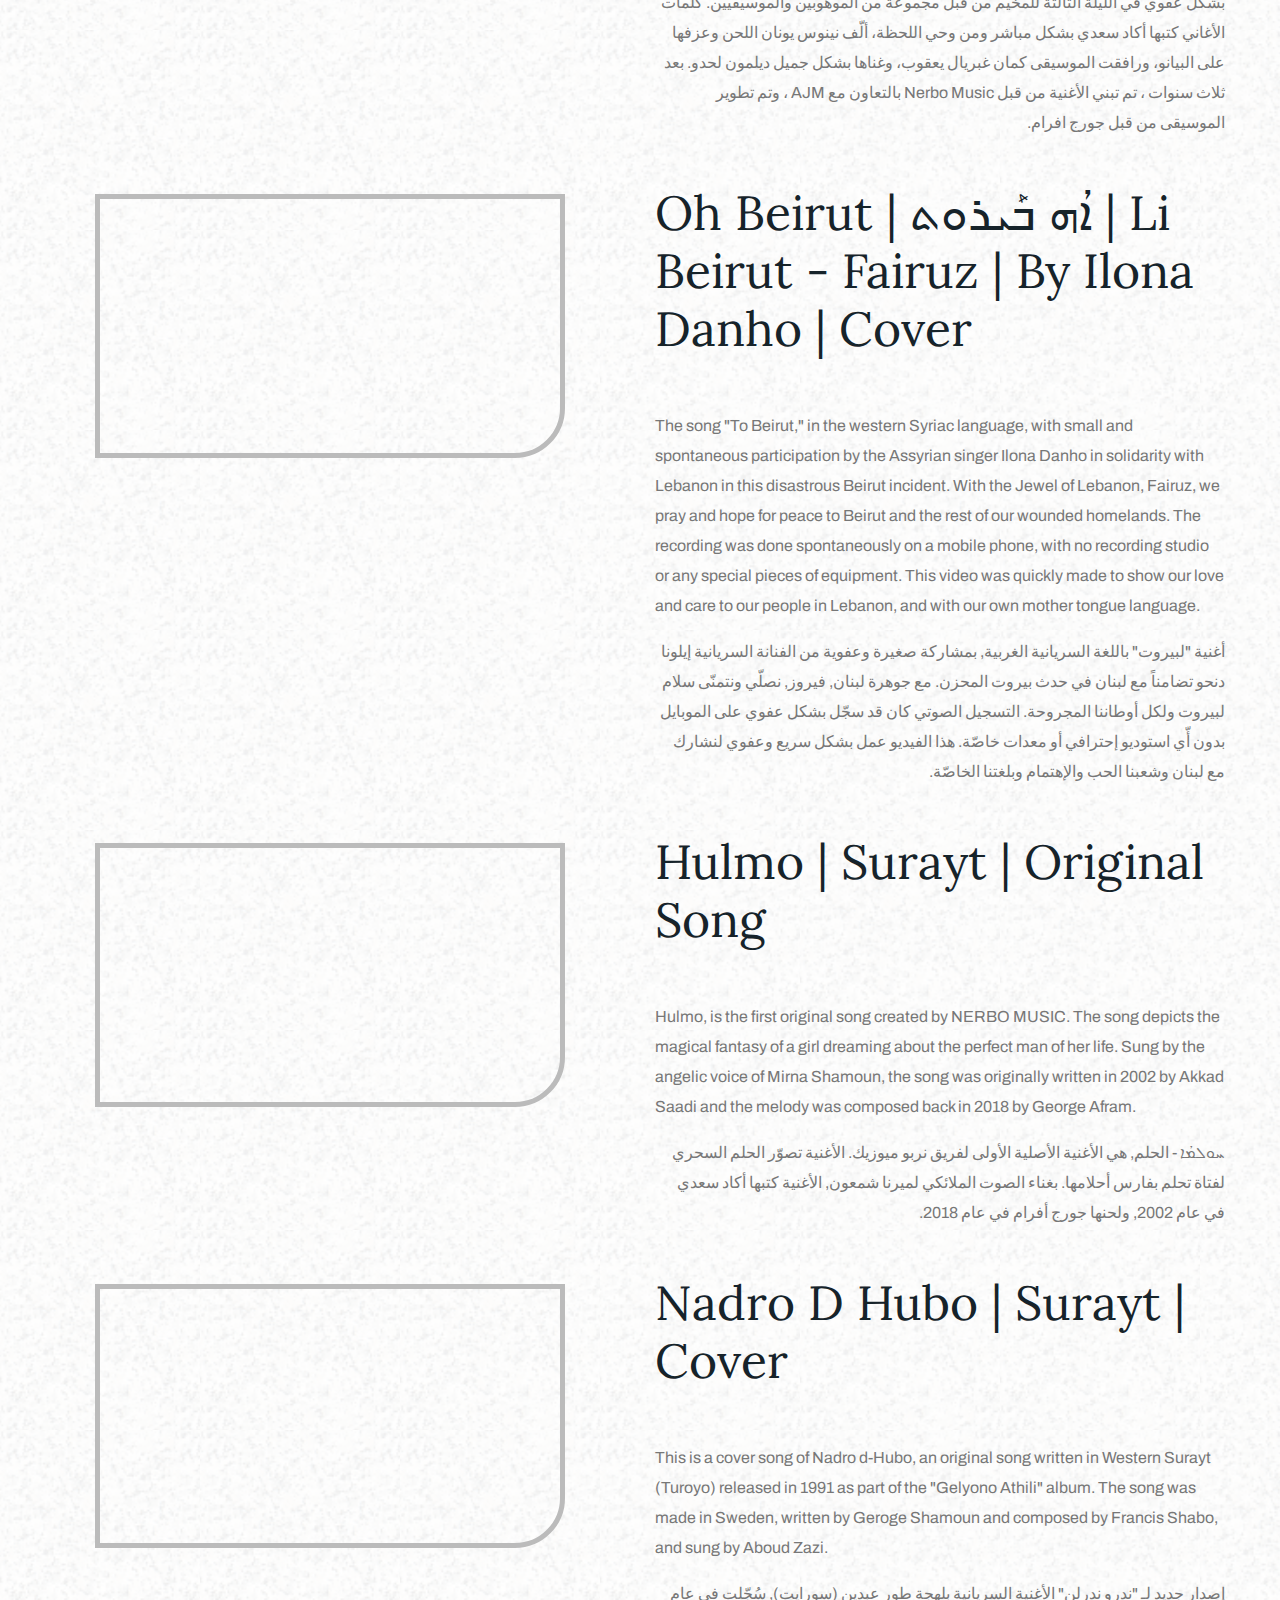
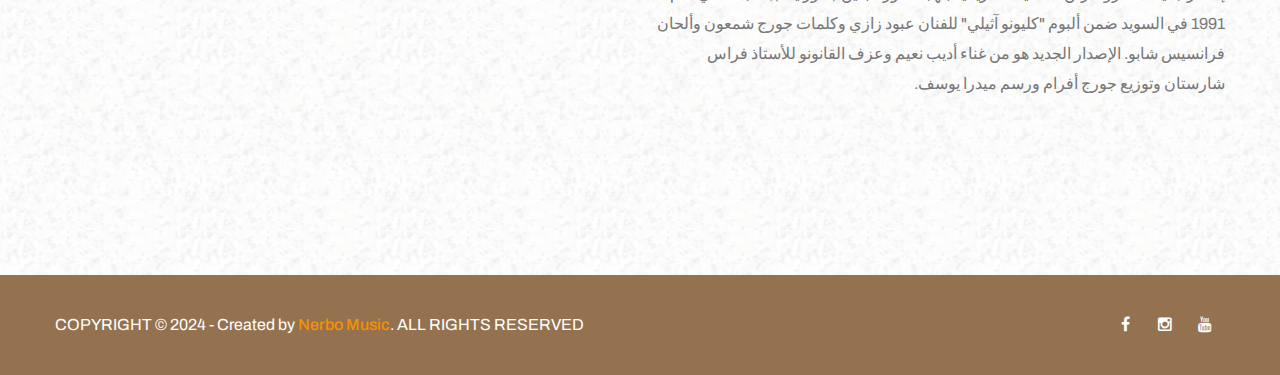
==== commit a277fb87: "update nerbo music website" ====
--- a/index.html
+++ b/index.html
@@ -18,7 +18,6 @@
     <!-- For IE -->
     <meta http-equiv="X-UA-Compatible" content="IE=edge">
 
-    <link rel="stylesheet" href="https://cdnjs.cloudflare.com/ajax/libs/font-awesome/6.5.1/css/all.min.css">
     <link rel="stylesheet" href="Content/assets/css/aos.css">
     <link rel="stylesheet" href="Content/assets/css/bootstrap.min.css">
     <link rel="stylesheet" href="Content/assets/css/imp.css">
@@ -43,7 +42,7 @@
 <body>
     <!-- End Main Slider -->
 <!--Start About Style1 Area-->
-<div class="container " >
+<div class="container" >
     <div class="row">
         <div class="col-xl-7">
             <div class="about-style1-image-box clearfix">
@@ -60,7 +59,7 @@
                 <div class="inner-contant">
                     <h3>
                     From Sprout to Vine
-                    </h3>
+                      </h3>
                     <p>
                         Nerbo Music is a small sprout of initiative to revive the Syriac Song from its roots in the homeland to reach its full potential of becoming a rich vine!
                     </p> 
@@ -74,7 +73,40 @@
 <!--Start About Style2 Area-->
 <section class="about-style2-area">
 <div class="container">
+<<<<<<< HEAD
+     <!-- new -->
+     <div class="row">
+        <div class="col-xl-6">
+            <div class="about-style2-image-box clearfix">
+                <div class="image-box">                
+                    <div style="left: 0; width: 100%; height: 0; position: relative; padding-bottom: 56.25%;">  
+                        <iframe src="https://www.youtube.com/embed/cJRaUNuQOz0?si=qlhxmZYHw8YI0klu"  style="border: 0; top: 0; left: 0; width: 100%; height: 100%; position: absolute;" allowfullscreen scrolling="no" allow="encrypted-media; accelerometer; gyroscope; picture-in-picture"></iframe>
+                    </div>
+            </div>
+        </div>
+          </div>			
+            <div class="col-xl-6 col-lg-12">
+            <div class="about-style2-text-box">
+                <div class="title">
+                    <h2 style="direction:ltr">
+                        Ko Mshaylo | ܟܳܡܫܰܝܠܳܐ | Adib Naem | Original
+                    </h2>
+                </div>
+                <div class="inner-contant">
+                    <p style="text-align:left ; direction:ltr">
+
+                        Ko Mshaylo - ܟܳܡܫܰܝܠܳܐ - the first song by Nerbo Music to start 2025 with a beautiful romantic Suryoyo song. Adib Naem delivered an incredible performance for this song, composed by the talented musician O’Neil Daoud, with lyrics written by Akkad Saadi in Surayt (Suryoyo Turoyo) and a masterful musical arrangement by George Afram.
+
+                    </p>
+                </div>
+            </div>
+        </div>
+      
+    </div>
+    
+=======
     <!-- new -->
+>>>>>>> 3f3dfac (add ko mshaylo song)
     <div class="row">
         <div class="col-xl-6">
             <div class="about-style2-image-box clearfix">
@@ -84,7 +116,7 @@
                     </div>
             </div>
         </div>
-        </div>			
+          </div>			
             <div class="col-xl-6 col-lg-12">
             <div class="about-style2-text-box">
                 <div class="title">
@@ -101,36 +133,9 @@
                 </div>
             </div>
         </div>
-        <br>
-        <div class="row row-button">
-        <div class=" about-button mt-5 mr-2">
-            <i class="fab fa-spotify "></i> 
-            <a href="https://open.spotify.com/album/0A4ecW0QDsi0mNwAY3S52V" class="button-css">Spotify</a>
-        </div>
-        <div class=" about-button mt-5 mr-2">
-            <i class="fab fa-apple"></i>
-            <a href="https://music.apple.com/us/album/ko-mshaylo/1797532512?i=1797532513" class="button-css">Apple Music</a>
-        </div>
-        <div class=" about-button mt-5 mr-2">
-            <i class="fab fa-itunes-note"></i>
-            <a href="https://music.apple.com/us/album/ko-mshaylo/1797532512?i=1797532513" class="button-css">iTunes</a>
-        </div>
-        <div class=" about-button mt-5 mr-2">
-            <i class="fab fa-amazon"></i>
-            <a href="https://amazon.com/music/player/albums/B0DXVVCT3S?marketplaceId=ATVPDKIKX0DER&musicTerritory=US&ref=dm_sh_jodtgPJAtNTaFfvfYaoABqEsO" class="button-css">Amazon</a>
-        </div>
-        <!-- <div class=" about-button mt-5 mr-2">
-            <i class="fab fa-deezer"></i>
-            <a href="https://www.youtube.com/embed/NuskzDTNv5E?si=Tda62hpnJGww9f_b" class="button-css">Deezer</a>
-        </div>
-        <div class=" about-button mt-5 mr-2">
-            <img src="Content/assets/images/icon/icons8-pandora-app-ios-17-outlined-16.png" alt="Pandora" >
-            <a href="https://www.youtube.com/embed/NuskzDTNv5E?si=Tda62hpnJGww9f_b" class="button-css">Pandora</a>
-        </div> -->
-        </div>
-    </div>
-    <br>
-    <br>
+      
+    </div>
+    
 <div class="row">
         <div class="col-xl-6">
             <div class="about-style2-image-box clearfix">
@@ -140,12 +145,12 @@
                     </div>
             </div>
         </div>
-        </div>			
-            <div class="col-xl-6 col-lg-12">
-            <div class="about-style2-text-box">
-                <div class="title">
-                    <h2 style="direction:ltr">
-                    Telolo | ܛܶܠܳܠܳܐ | George Asio | Original
+          </div>			
+            <div class="col-xl-6 col-lg-12">
+            <div class="about-style2-text-box">
+                <div class="title">
+                    <h2 style="direction:ltr">
+                       Telolo | ܛܶܠܳܠܳܐ | George Asio | Original
                     </h2>
                 </div>
                 <div class="inner-contant">
@@ -157,36 +162,8 @@
                 </div>
             </div>
         </div>
-        <br>
-        <div class="row row-button">
-        <div class=" about-button mt-5 mr-2">
-            <i class="fab fa-spotify "></i> 
-            <a href="https://open.spotify.com/track/4VaylJW1uo1D7LvNsSlavX?si=c7dc09010e8f4be4" class="button-css">Spotify</a>
-        </div>
-        <div class=" about-button mt-5 mr-2">
-            <i class="fab fa-apple"></i>
-            <a href="https://music.apple.com/us/album/telolo-%DC%9B-%DC%A0-%DC%A0-%DC%90-single/1719709794" class="button-css">Apple Music</a>
-        </div>
-        <div class=" about-button mt-5 mr-2">
-            <i class="fab fa-itunes-note"></i>
-            <a href="https://music.apple.com/us/album/telolo-%DC%9B-%DC%A0-%DC%A0-%DC%90-single/1719709794" class="button-css">iTunes</a>
-        </div>
-        <div class=" about-button mt-5 mr-2">
-            <i class="fab fa-amazon"></i>
-            <a href="https://amazon.com/music/player/albums/B0CPGFDMQD?marketplaceId=ATVPDKIKX0DER&musicTerritory=US&ref=dm_sh_FyXld7jN8Fw3GtzAh55KkRO13" class="button-css">Amazon</a>
-        </div>
-        <!-- <div class=" about-button mt-5 mr-2">
-            <i class="fab fa-deezer"></i>
-            <a href="https://www.youtube.com/embed/NuskzDTNv5E?si=Tda62hpnJGww9f_b" class="button-css">Deezer</a>
-        </div>
-        <div class=" about-button mt-5 mr-2">
-            <img src="Content/assets/images/icon/icons8-pandora-app-ios-17-outlined-16.png" alt="Pandora" >
-            <a href="https://www.youtube.com/embed/NuskzDTNv5E?si=Tda62hpnJGww9f_b" class="button-css">Pandora</a>
-        </div> -->
-        </div>
-    </div>
-    <br>
-    <br>
+      
+    </div>
     <!-----new----->
 <div class="row">
         <div class="col-xl-6">
@@ -197,12 +174,12 @@
                     </div>
             </div>
         </div>
-        </div>			
-            <div class="col-xl-6 col-lg-12">
-            <div class="about-style2-text-box">
-                <div class="title">
-                    <h2 style="direction:ltr">
-                    Yawmo Tadoyo | ܝܰܘܡܳܐ ܬܰܕܐܳܝܳܐ | Adib Naem | Original
+          </div>			
+            <div class="col-xl-6 col-lg-12">
+            <div class="about-style2-text-box">
+                <div class="title">
+                    <h2 style="direction:ltr">
+                       Yawmo Tadoyo | ܝܰܘܡܳܐ ܬܰܕܐܳܝܳܐ | Adib Naem | Original
                     </h2>
                 </div>
                 <div class="inner-contant">
@@ -214,36 +191,8 @@
                 </div>
             </div>
         </div>
-        <br>
-        <div class="row row-button">
-        <div class=" about-button mt-5 mr-2">
-            <i class="fab fa-spotify "></i> 
-            <a href="https://open.spotify.com/track/3gbz3XLq0VDANV2VLOIYy2?si=639728a854ed4014" class="button-css">Spotify</a>
-        </div>
-        <div class=" about-button mt-5 mr-2">
-            <i class="fab fa-apple"></i>
-            <a href="https://music.apple.com/us/album/yawmo-tadoyo-single/1704797909" class="button-css">Apple Music</a>
-        </div>
-        <div class=" about-button mt-5 mr-2">
-            <i class="fab fa-itunes-note"></i>
-            <a href="https://music.apple.com/us/album/yawmo-tadoyo-single/1704797909" class="button-css">iTunes</a>
-        </div>
-        <div class=" about-button mt-5 mr-2">
-            <i class="fab fa-amazon"></i>
-            <a href="https://amazon.com/music/player/albums/B0CGV5X2LX?marketplaceId=ATVPDKIKX0DER&musicTerritory=US&ref=dm_sh_InzEgzC2XVvDNG9jcDMb49UxB" class="button-css">Amazon</a>
-        </div>
-        <!-- <div class=" about-button mt-5 mr-2">
-            <i class="fab fa-deezer"></i>
-            <a href="https://www.youtube.com/embed/NuskzDTNv5E?si=Tda62hpnJGww9f_b" class="button-css">Deezer</a>
-        </div>
-        <div class=" about-button mt-5 mr-2">
-            <img src="Content/assets/images/icon/icons8-pandora-app-ios-17-outlined-16.png" alt="Pandora" >
-            <a href="https://www.youtube.com/embed/NuskzDTNv5E?si=Tda62hpnJGww9f_b" class="button-css">Pandora</a>
-        </div> -->
-        </div>
-    </div>
-    <br>
-    <br>
+      
+    </div>
     <!-----new----->
     <div class="row">
         <div class="col-xl-6">
@@ -254,12 +203,12 @@
                     </div>
             </div>
         </div>
-        </div>			
-            <div class="col-xl-6 col-lg-12">
-            <div class="about-style2-text-box">
-                <div class="title">
-                    <h2 style="direction:ltr">
-                    Omri Kule | ܥܘܡܪܝ ܟܘܠܗ | Yacoub Asmar | Original
+          </div>			
+            <div class="col-xl-6 col-lg-12">
+            <div class="about-style2-text-box">
+                <div class="title">
+                    <h2 style="direction:ltr">
+                       Omri Kule | ܥܘܡܪܝ ܟܘܠܗ | Yacoub Asmar | Original
                     </h2>
                 </div>
                 <div class="inner-contant">
@@ -271,36 +220,8 @@
                 </div>
             </div>
         </div>
-        <br>
-        <div class="row row-button">
-        <div class=" about-button mt-5 mr-2">
-            <i class="fab fa-spotify "></i> 
-            <a href="https://open.spotify.com/track/4JnAAAMPgpz9VrYC5Edhar?si=20da9c64842a4868" class="button-css">Spotify</a>
-        </div>
-        <div class=" about-button mt-5 mr-2">
-            <i class="fab fa-apple"></i>
-            <a href="https://music.apple.com/us/album/omri-kule/1691436624?i=1691436633" class="button-css">Apple Music</a>
-        </div>
-        <div class=" about-button mt-5 mr-2">
-            <i class="fab fa-itunes-note"></i>
-            <a href="https://music.apple.com/us/album/omri-kule/1691436624?i=1691436633" class="button-css">iTunes</a>
-        </div>
-        <div class=" about-button mt-5 mr-2">
-            <i class="fab fa-amazon"></i>
-            <a href="https://amazon.com/music/player/tracks/B0C6WHLMLV?marketplaceId=ATVPDKIKX0DER&musicTerritory=US&ref=dm_sh_neQ4uyib0Kt5jIacoFr1L8MRK" class="button-css">Amazon</a>
-        </div>
-        <!-- <div class=" about-button mt-5 mr-2">
-            <i class="fab fa-deezer"></i>
-            <a href="https://www.youtube.com/embed/NuskzDTNv5E?si=Tda62hpnJGww9f_b" class="button-css">Deezer</a>
-        </div>
-        <div class=" about-button mt-5 mr-2">
-            <img src="Content/assets/images/icon/icons8-pandora-app-ios-17-outlined-16.png" alt="Pandora" >
-            <a href="https://www.youtube.com/embed/NuskzDTNv5E?si=Tda62hpnJGww9f_b" class="button-css">Pandora</a>
-        </div> -->
-        </div>
-    </div>
-    <br>
-    <br>
+      
+    </div>
     <!-----new----->
     <div class="row">
         <div class="col-xl-6">
@@ -311,7 +232,7 @@
                     </div>
             </div>
         </div>
-        </div>			
+          </div>			
             <div class="col-xl-6 col-lg-12">
             <div class="about-style2-text-box">
                 <div class="title">
@@ -338,36 +259,8 @@
                 </div>
             </div>
         </div>
-        <br>
-        <div class="row row-button">
-        <div class=" about-button mt-5 mr-2">
-            <i class="fab fa-spotify "></i> 
-            <a href="https://open.spotify.com/track/7FVrAggsnCMKMucIWFsqMp?si=bd7becf8e99442e0" class="button-css">Spotify</a>
-        </div>
-        <div class=" about-button mt-5 mr-2">
-            <i class="fab fa-apple"></i>
-            <a href="https://music.apple.com/us/album/kiba-duyo/1691436624?i=1691436630" class="button-css">Apple Music</a>
-        </div>
-        <div class=" about-button mt-5 mr-2">
-            <i class="fab fa-itunes-note"></i>
-            <a href="https://music.apple.com/us/album/kiba-duyo/1691436624?i=1691436630" class="button-css">iTunes</a>
-        </div>
-        <div class=" about-button mt-5 mr-2">
-            <i class="fab fa-amazon"></i>
-            <a href="https://amazon.com/music/player/tracks/B0C6WQ5LCW?marketplaceId=ATVPDKIKX0DER&musicTerritory=US&ref=dm_sh_8Z9SWWyuw2zmte5ib458jcqaS" class="button-css">Amazon</a>
-        </div>
-        <!-- <div class=" about-button mt-5 mr-2">
-            <i class="fab fa-deezer"></i>
-            <a href="https://www.youtube.com/embed/NuskzDTNv5E?si=Tda62hpnJGww9f_b" class="button-css">Deezer</a>
-        </div>
-        <div class=" about-button mt-5 mr-2">
-            <img src="Content/assets/images/icon/icons8-pandora-app-ios-17-outlined-16.png" alt="Pandora" >
-            <a href="https://www.youtube.com/embed/NuskzDTNv5E?si=Tda62hpnJGww9f_b" class="button-css">Pandora</a>
-        </div> -->
-        </div>
-    </div>
-    <br>
-    <br>
+      
+    </div>
     <div class="row">
         <div class="col-xl-6">
             <div class="about-style2-image-box clearfix">
@@ -377,7 +270,7 @@
                     </div>
             </div>
         </div>
-        </div>			
+          </div>			
             <div class="col-xl-6 col-lg-12">
             <div class="about-style2-text-box">
                 <div class="title">
@@ -395,7 +288,7 @@
                     </p>
                     <p style="text-align:right ; direction:rtl">
                     
-                    أغنية "لبيروت" باللغة السريانية الغربية, بمشاركة صغيرة وعفوية من الفنانة السريانية إيلونا دنحو تضامناً مع لبنان في حدث بيروت المحزن.
+                      أغنية "لبيروت" باللغة السريانية الغربية, بمشاركة صغيرة وعفوية من الفنانة السريانية إيلونا دنحو تضامناً مع لبنان في حدث بيروت المحزن.
 
 مع جوهرة لبنان, فيروز, نصلّي ونتمنّى سلام لبيروت ولكل أوطاننا المجروحة.
 
@@ -407,36 +300,8 @@
                 </div>
             </div>
         </div>
-        <br>
-        <div class="row row-button">
-        <div class=" about-button mt-5 mr-2">
-            <i class="fab fa-spotify "></i> 
-            <a href="https://open.spotify.com/track/4bKko40jwzKgY7QuoYwqBD?si=a7738027cf184fe7" class="button-css">Spotify</a>
-        </div>
-        <div class=" about-button mt-5 mr-2">
-            <i class="fab fa-apple"></i>
-            <a href="https://music.apple.com/us/album/oh-beirut/1691436624?i=1691436629" class="button-css">Apple Music</a>
-        </div>
-        <div class=" about-button mt-5 mr-2">
-            <i class="fab fa-itunes-note"></i>
-            <a href="https://music.apple.com/us/album/oh-beirut/1691436624?i=1691436629" class="button-css">iTunes</a>
-        </div>
-        <div class=" about-button mt-5 mr-2">
-            <i class="fab fa-amazon"></i>
-            <a href="https://amazon.com/music/player/tracks/B0C6X7K2KP?marketplaceId=ATVPDKIKX0DER&musicTerritory=US&ref=dm_sh_X7tXzP64OCYiWvq8xkF3gFNRk" class="button-css">Amazon</a>
-        </div>
-        <!-- <div class=" about-button mt-5 mr-2">
-            <i class="fab fa-deezer"></i>
-            <a href="https://www.youtube.com/embed/NuskzDTNv5E?si=Tda62hpnJGww9f_b" class="button-css">Deezer</a>
-        </div>
-        <div class=" about-button mt-5 mr-2">
-            <img src="Content/assets/images/icon/icons8-pandora-app-ios-17-outlined-16.png" alt="Pandora" >
-            <a href="https://www.youtube.com/embed/NuskzDTNv5E?si=Tda62hpnJGww9f_b" class="button-css">Pandora</a>
-        </div> -->
-        </div>
-    </div>
-    <br>
-    <br>
+      
+    </div>
     <div class="row">
         <div class="col-xl-6">
             <div class="about-style2-image-box clearfix">
@@ -446,7 +311,7 @@
                     </div>
             </div>
         </div>
-        </div>
+          </div>
         <div class="col-xl-6 col-lg-12">
             <div class="about-style2-text-box">
                 <div class="title">
@@ -456,7 +321,7 @@
                 </div>
                 <div class="inner-contant">
                     <p style="text-align:left ; direction:ltr">
-                    Hulmo, is the first original song created by NERBO MUSIC.  The song depicts the magical fantasy of a girl dreaming about the perfect man of her life.  
+                       Hulmo, is the first original song created by NERBO MUSIC.  The song depicts the magical fantasy of a girl dreaming about the perfect man of her life.  
 Sung by the angelic voice of Mirna Shamoun, the song was originally written in 2002 by Akkad Saadi and the melody was composed back in 2018 by George Afram.
 
                     </p>
@@ -471,36 +336,8 @@
                 </div>
             </div>
         </div>
-        <br>
-        <div class="row row-button">
-        <div class=" about-button mt-5 mr-2">
-            <i class="fab fa-spotify "></i> 
-            <a href="https://open.spotify.com/track/63fjbGErSi8Gd15GMK4k4p?si=f27018c4bd924ac0" class="button-css">Spotify</a>
-        </div>
-        <div class=" about-button mt-5 mr-2">
-            <i class="fab fa-apple"></i>
-            <a href="https://music.apple.com/us/album/hulmo/1691436624?i=1691436627" class="button-css">Apple Music</a>
-        </div>
-        <div class=" about-button mt-5 mr-2">
-            <i class="fab fa-itunes-note"></i>
-            <a href="https://music.apple.com/us/album/hulmo/1691436624?i=1691436627" class="button-css">iTunes</a>
-        </div>
-        <div class=" about-button mt-5 mr-2">
-            <i class="fab fa-amazon"></i>
-            <a href="https://amazon.com/music/player/tracks/B0C6WK678K?marketplaceId=ATVPDKIKX0DER&musicTerritory=US&ref=dm_sh_Ebon0KliJSteICbxvSaxzjTdA" class="button-css">Amazon</a>
-        </div>
-        <!-- <div class=" about-button mt-5 mr-2">
-            <i class="fab fa-deezer"></i>
-            <a href="https://www.youtube.com/embed/NuskzDTNv5E?si=Tda62hpnJGww9f_b" class="button-css">Deezer</a>
-        </div>
-        <div class=" about-button mt-5 mr-2">
-            <img src="Content/assets/images/icon/icons8-pandora-app-ios-17-outlined-16.png" alt="Pandora" >
-            <a href="https://www.youtube.com/embed/NuskzDTNv5E?si=Tda62hpnJGww9f_b" class="button-css">Pandora</a>
-        </div> -->
-        </div>
-    </div>
-    <br>
-    <br>
+      
+    </div>
     <div class="row">
         <div class="col-xl-6">
             <div class="about-style2-image-box clearfix">
@@ -528,33 +365,7 @@
                 </div>
             </div>
         </div>
-        <br>
-        <div class="row row-button">
-        <div class=" about-button mt-5 mr-2">
-            <i class="fab fa-spotify "></i> 
-            <a href="https://open.spotify.com/track/4GXMVtOGH7k8QrdsNkjYxH?si=1924ba6f06984eb9" class="button-css">Spotify</a>
-        </div>
-        <div class=" about-button mt-5 mr-2">
-            <i class="fab fa-apple"></i>
-            <a href="https://music.apple.com/us/album/nadro-d-hubo/1691436624?i=1691436625" class="button-css">Apple Music</a>
-        </div>
-        <div class=" about-button mt-5 mr-2">
-            <i class="fab fa-itunes-note"></i>
-            <a href="https://music.apple.com/us/album/nadro-d-hubo/1691436624?i=1691436625" class="button-css">iTunes</a>
-        </div>
-        <div class=" about-button mt-5 mr-2">
-            <i class="fab fa-amazon"></i>
-            <a href="https://amazon.com/music/player/tracks/B0C6WP8T16?marketplaceId=ATVPDKIKX0DER&musicTerritory=US&ref=dm_sh_VltUWvLbstm6pD2mjKpek7KQz" class="button-css">Amazon</a>
-        </div>
-        <!-- <div class=" about-button mt-5 mr-2">
-            <i class="fab fa-deezer"></i>
-            <a href="https://www.youtube.com/embed/NuskzDTNv5E?si=Tda62hpnJGww9f_b" class="button-css">Deezer</a>
-        </div>
-        <div class=" about-button mt-5 mr-2">
-            <img src="Content/assets/images/icon/icons8-pandora-app-ios-17-outlined-16.png" alt="Pandora" >
-            <a href="https://www.youtube.com/embed/NuskzDTNv5E?si=Tda62hpnJGww9f_b" class="button-css">Pandora</a>
-        </div> -->
-        </div>
+      
     </div>
 </div>
 </section>
@@ -615,4 +426,7 @@
     <!-- thm custom script -->
     <script src="Content/assets/js/custom.js"></script>
 </body>
-</html>+</html>
+
+ 
+
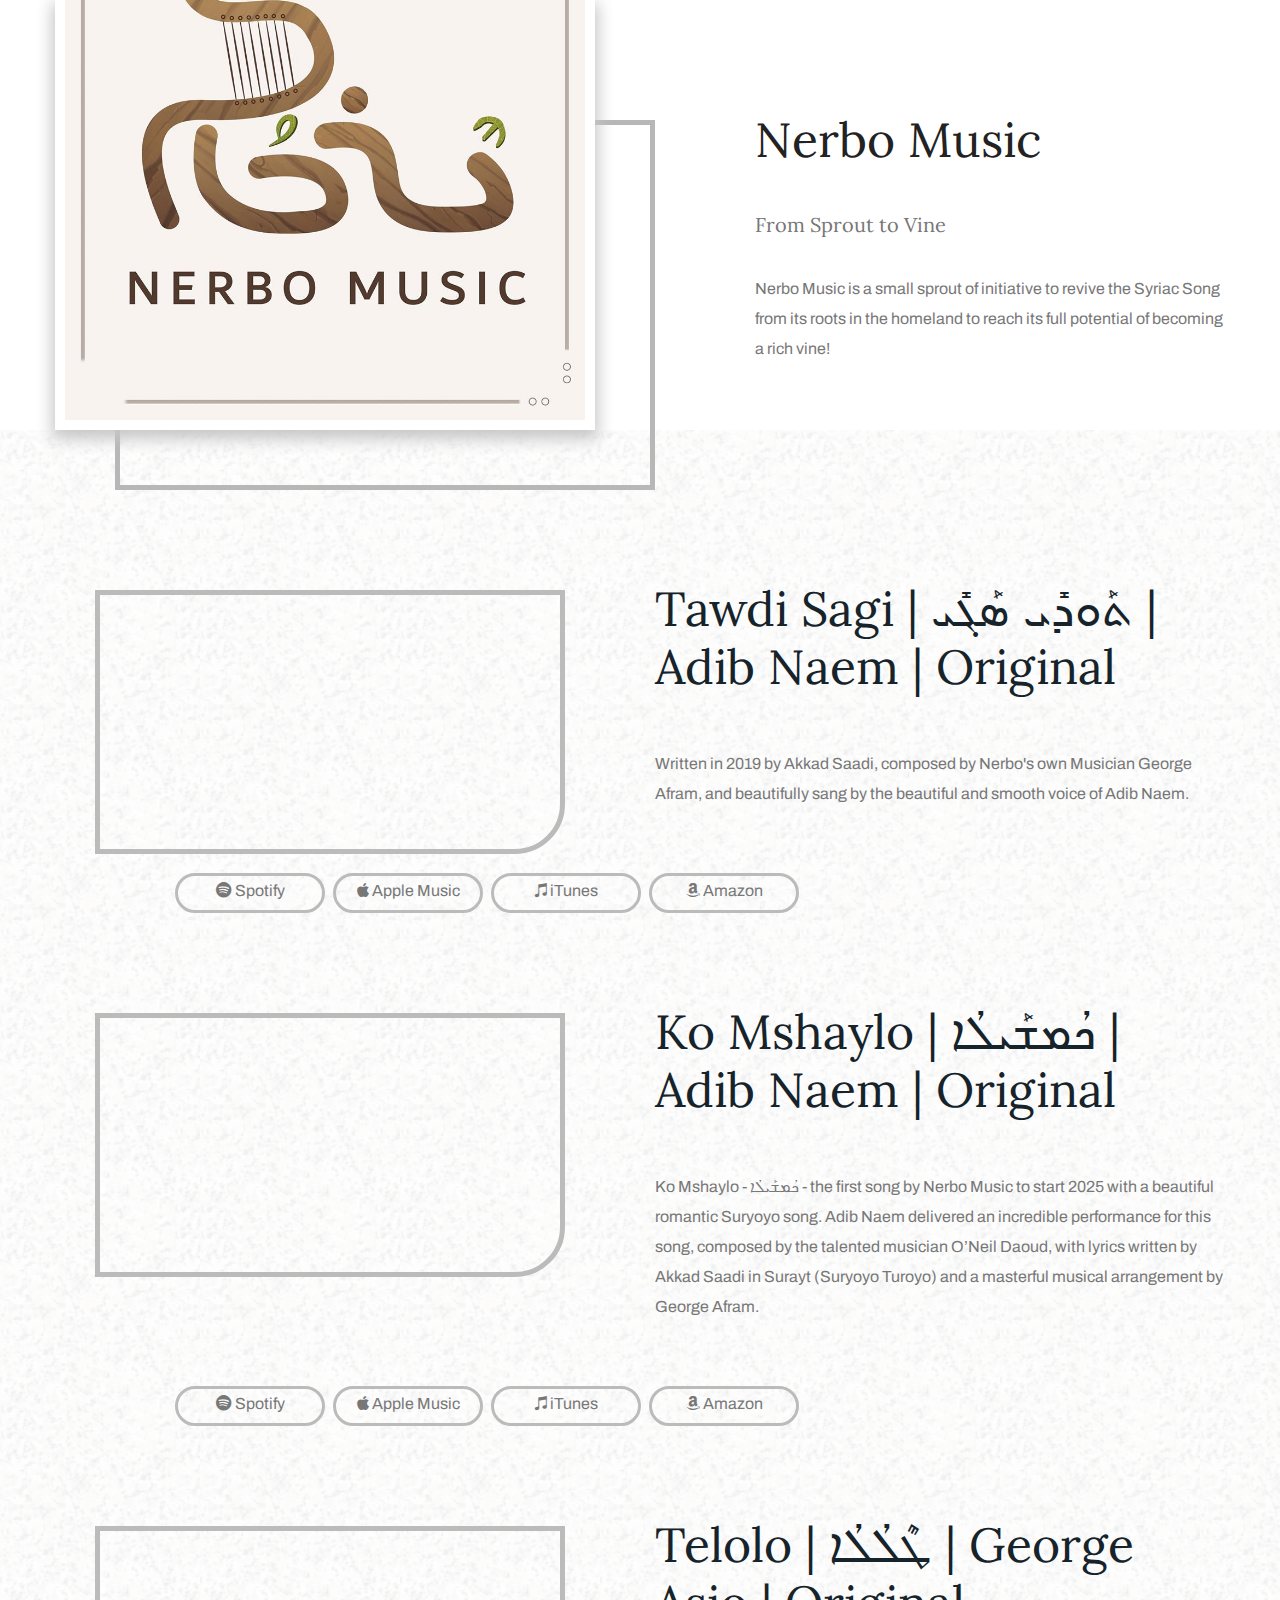
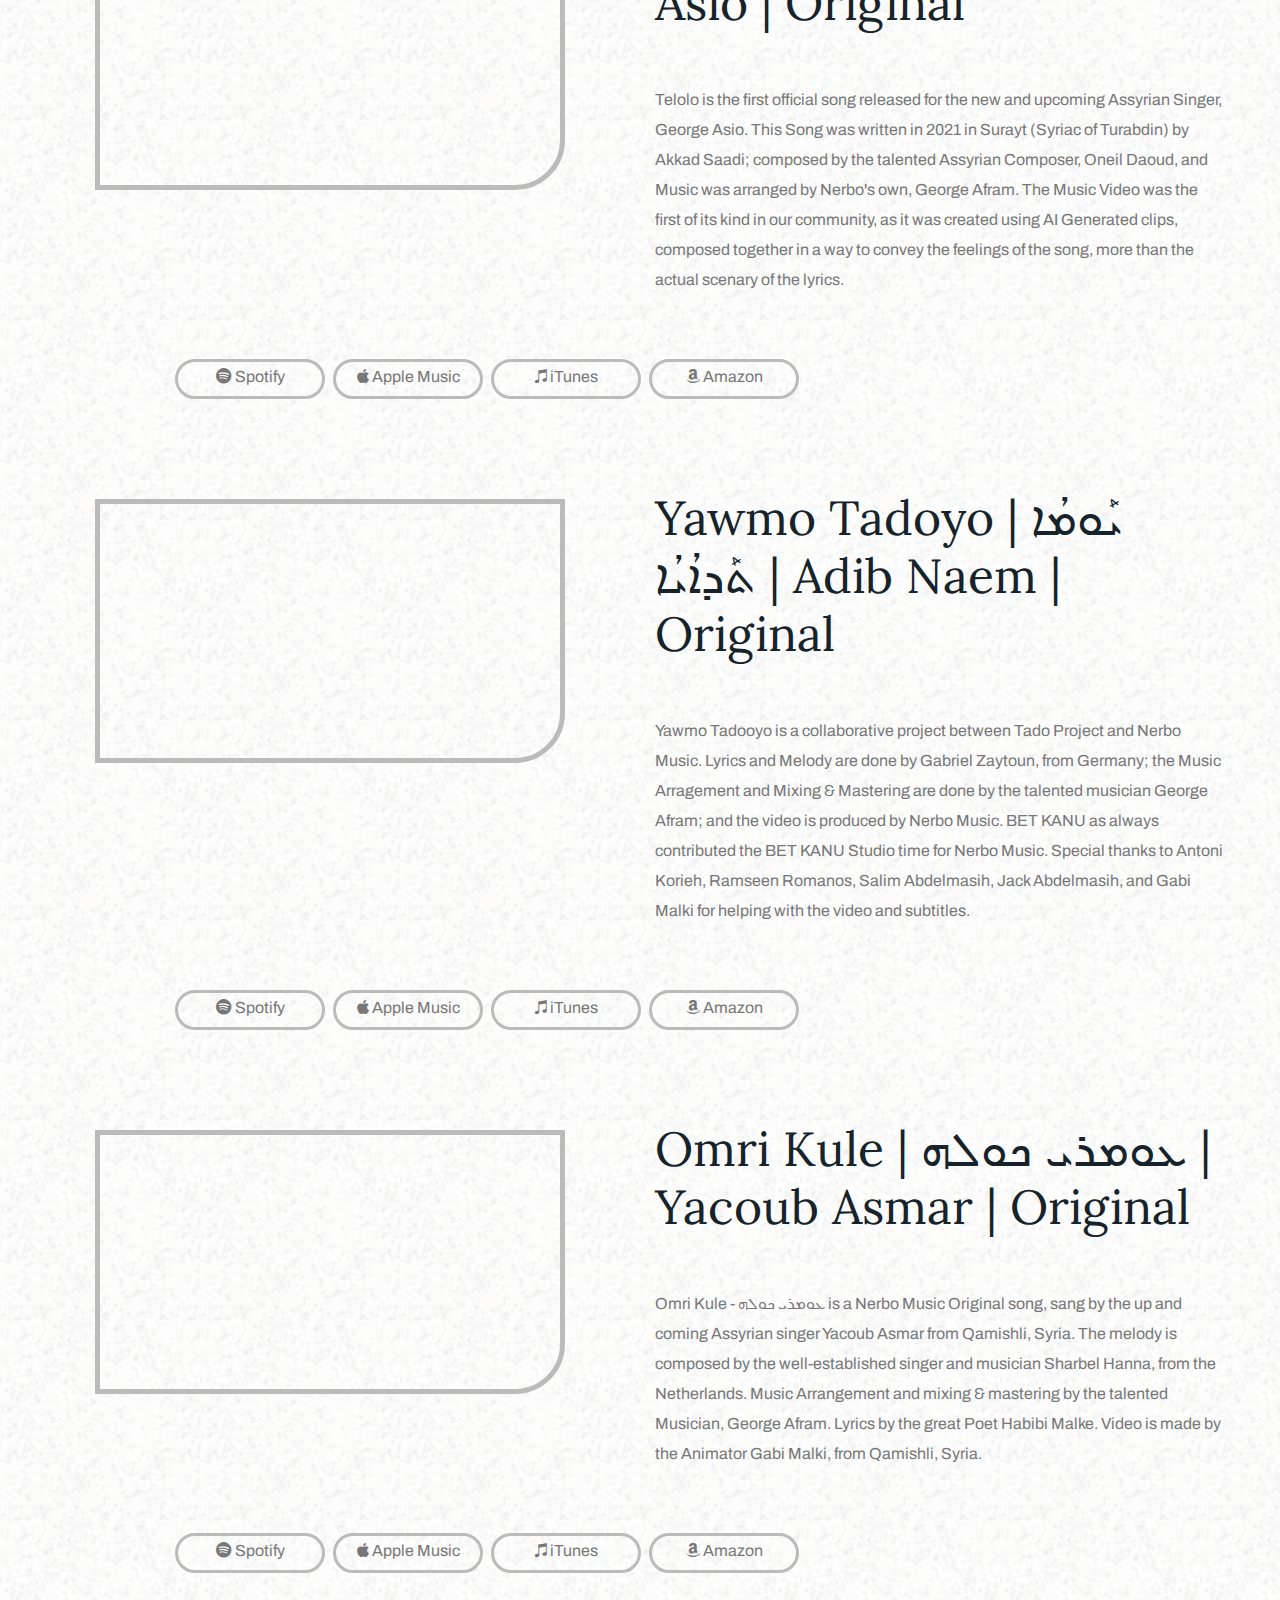
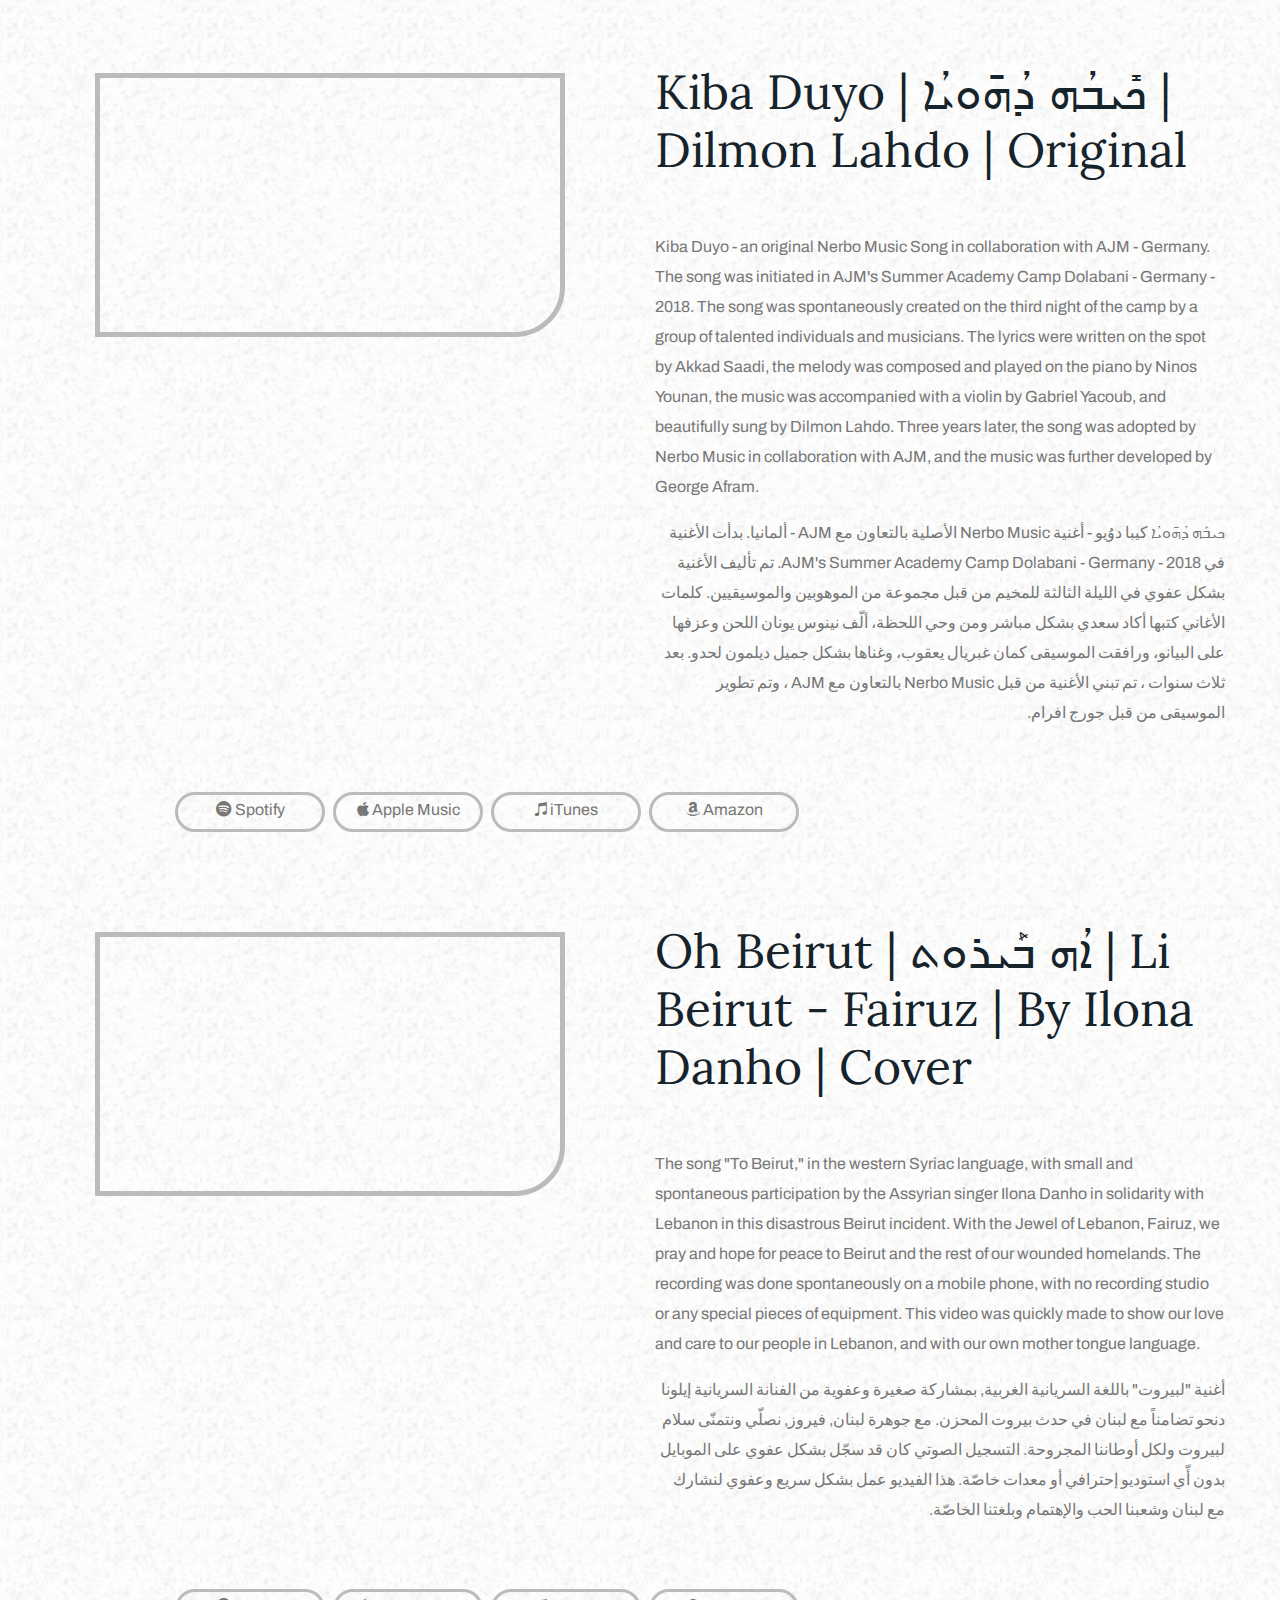
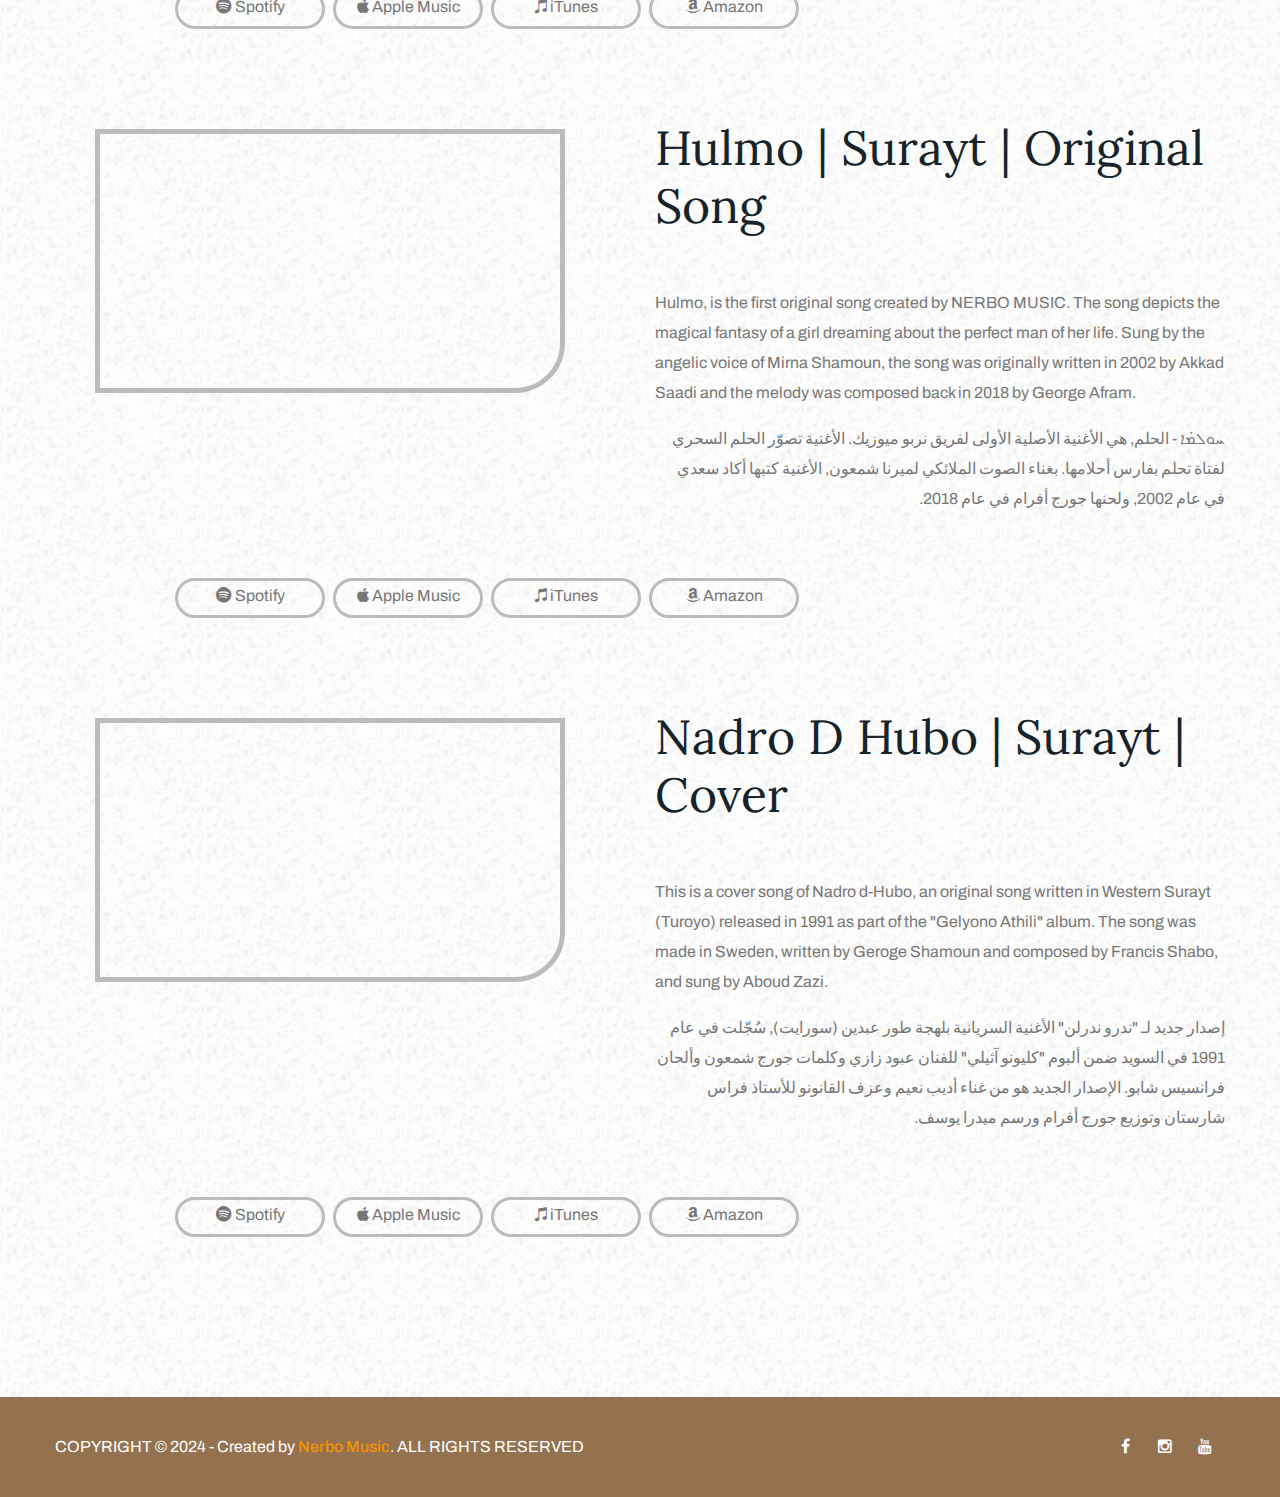
==== commit 49b82eba: "add tawdi sagi song" ====
--- a/index.html
+++ b/index.html
@@ -18,6 +18,7 @@
     <!-- For IE -->
     <meta http-equiv="X-UA-Compatible" content="IE=edge">
 
+    <link rel="stylesheet" href="https://cdnjs.cloudflare.com/ajax/libs/font-awesome/6.5.1/css/all.min.css">
     <link rel="stylesheet" href="Content/assets/css/aos.css">
     <link rel="stylesheet" href="Content/assets/css/bootstrap.min.css">
     <link rel="stylesheet" href="Content/assets/css/imp.css">
@@ -42,7 +43,7 @@
 <body>
     <!-- End Main Slider -->
 <!--Start About Style1 Area-->
-<div class="container" >
+<div class="container " >
     <div class="row">
         <div class="col-xl-7">
             <div class="about-style1-image-box clearfix">
@@ -59,7 +60,7 @@
                 <div class="inner-contant">
                     <h3>
                     From Sprout to Vine
-                      </h3>
+                    </h3>
                     <p>
                         Nerbo Music is a small sprout of initiative to revive the Syriac Song from its roots in the homeland to reach its full potential of becoming a rich vine!
                     </p> 
@@ -73,9 +74,64 @@
 <!--Start About Style2 Area-->
 <section class="about-style2-area">
 <div class="container">
-<<<<<<< HEAD
-     <!-- new -->
-     <div class="row">
+    <!-- Tawdi Sagi song -->
+    <div class="row">
+        <div class="col-xl-6">
+            <div class="about-style2-image-box clearfix">
+                <div class="image-box">                
+                    <div style="left: 0; width: 100%; height: 0; position: relative; padding-bottom: 56.25%;">  
+                        <iframe src="https://www.youtube.com/embed/NuskzDTNv5E?si=FCnCO5XjTWnOr4FQ"  style="border: 0; top: 0; left: 0; width: 100%; height: 100%; position: absolute;" allowfullscreen scrolling="no" allow="encrypted-media; accelerometer; gyroscope; picture-in-picture"></iframe>
+                    </div>
+            </div>
+        </div>
+        </div>			
+            <div class="col-xl-6 col-lg-12">
+            <div class="about-style2-text-box">
+                <div class="title">
+                    <h2 style="direction:ltr">
+                        Tawdi Sagi | ܬܰܘܕܺܝ ܣܰܓܺܝ | Adib Naem | Original
+                    </h2>
+                </div>
+                <div class="inner-contant">
+                    <p style="text-align:left ; direction:ltr">
+
+                        Written in 2019 by Akkad Saadi, composed by Nerbo's own Musician George Afram, and beautifully sang by the beautiful and smooth voice of Adib Naem. 
+                    </p>
+                </div>
+            </div>
+        </div>
+        <br>
+        <div class="row row-button">
+        <div class=" about-button mt-5 mr-2">
+            <i class="fab fa-spotify "></i> 
+            <a href="#" class="button-css">Spotify</a>
+        </div>
+        <div class=" about-button mt-5 mr-2">
+            <i class="fab fa-apple"></i>
+            <a href="#" class="button-css">Apple Music</a>
+        </div>
+        <div class=" about-button mt-5 mr-2">
+            <i class="fab fa-itunes-note"></i>
+            <a href="#" class="button-css">iTunes</a>
+        </div>
+        <div class=" about-button mt-5 mr-2">
+            <i class="fab fa-amazon"></i>
+            <a href="#" class="button-css">Amazon</a>
+        </div>
+        <!-- <div class=" about-button mt-5 mr-2">
+            <i class="fab fa-deezer"></i>
+            <a href="https://www.youtube.com/embed/NuskzDTNv5E?si=Tda62hpnJGww9f_b" class="button-css">Deezer</a>
+        </div>
+        <div class=" about-button mt-5 mr-2">
+            <img src="Content/assets/images/icon/icons8-pandora-app-ios-17-outlined-16.png" alt="Pandora" >
+            <a href="https://www.youtube.com/embed/NuskzDTNv5E?si=Tda62hpnJGww9f_b" class="button-css">Pandora</a>
+        </div> -->
+        </div>
+    </div>
+    <br>
+    <br>
+    <!-- new -->
+    <div class="row">
         <div class="col-xl-6">
             <div class="about-style2-image-box clearfix">
                 <div class="image-box">                
@@ -84,7 +140,7 @@
                     </div>
             </div>
         </div>
-          </div>			
+        </div>			
             <div class="col-xl-6 col-lg-12">
             <div class="about-style2-text-box">
                 <div class="title">
@@ -101,56 +157,51 @@
                 </div>
             </div>
         </div>
-      
-    </div>
-    
-=======
-    <!-- new -->
->>>>>>> 3f3dfac (add ko mshaylo song)
-    <div class="row">
-        <div class="col-xl-6">
-            <div class="about-style2-image-box clearfix">
-                <div class="image-box">                
-                    <div style="left: 0; width: 100%; height: 0; position: relative; padding-bottom: 56.25%;">  
-                        <iframe src="https://www.youtube.com/embed/cJRaUNuQOz0?si=qlhxmZYHw8YI0klu"  style="border: 0; top: 0; left: 0; width: 100%; height: 100%; position: absolute;" allowfullscreen scrolling="no" allow="encrypted-media; accelerometer; gyroscope; picture-in-picture"></iframe>
-                    </div>
-            </div>
-        </div>
-          </div>			
+        <br>
+        <div class="row row-button">
+        <div class=" about-button mt-5 mr-2">
+            <i class="fab fa-spotify "></i> 
+            <a href="https://open.spotify.com/album/0A4ecW0QDsi0mNwAY3S52V" class="button-css">Spotify</a>
+        </div>
+        <div class=" about-button mt-5 mr-2">
+            <i class="fab fa-apple"></i>
+            <a href="https://music.apple.com/us/album/ko-mshaylo/1797532512?i=1797532513" class="button-css">Apple Music</a>
+        </div>
+        <div class=" about-button mt-5 mr-2">
+            <i class="fab fa-itunes-note"></i>
+            <a href="https://music.apple.com/us/album/ko-mshaylo/1797532512?i=1797532513" class="button-css">iTunes</a>
+        </div>
+        <div class=" about-button mt-5 mr-2">
+            <i class="fab fa-amazon"></i>
+            <a href="https://amazon.com/music/player/albums/B0DXVVCT3S?marketplaceId=ATVPDKIKX0DER&musicTerritory=US&ref=dm_sh_jodtgPJAtNTaFfvfYaoABqEsO" class="button-css">Amazon</a>
+        </div>
+        <!-- <div class=" about-button mt-5 mr-2">
+            <i class="fab fa-deezer"></i>
+            <a href="https://www.youtube.com/embed/NuskzDTNv5E?si=Tda62hpnJGww9f_b" class="button-css">Deezer</a>
+        </div>
+        <div class=" about-button mt-5 mr-2">
+            <img src="Content/assets/images/icon/icons8-pandora-app-ios-17-outlined-16.png" alt="Pandora" >
+            <a href="https://www.youtube.com/embed/NuskzDTNv5E?si=Tda62hpnJGww9f_b" class="button-css">Pandora</a>
+        </div> -->
+        </div>
+    </div>
+    <br>
+    <br>
+<div class="row">
+        <div class="col-xl-6">
+            <div class="about-style2-image-box clearfix">
+                <div class="image-box">                
+                    <div style="left: 0; width: 100%; height: 0; position: relative; padding-bottom: 56.25%;">  
+                        <iframe src="https://www.youtube.com/embed/l6jRVmQwhjk"  style="border: 0; top: 0; left: 0; width: 100%; height: 100%; position: absolute;" allowfullscreen scrolling="no" allow="encrypted-media; accelerometer; gyroscope; picture-in-picture"></iframe>
+                    </div>
+            </div>
+        </div>
+        </div>			
             <div class="col-xl-6 col-lg-12">
             <div class="about-style2-text-box">
                 <div class="title">
                     <h2 style="direction:ltr">
-                        Ko Mshaylo | ܟܳܡܫܰܝܠܳܐ | Adib Naem | Original
-                    </h2>
-                </div>
-                <div class="inner-contant">
-                    <p style="text-align:left ; direction:ltr">
-
-                        Ko Mshaylo - ܟܳܡܫܰܝܠܳܐ - the first song by Nerbo Music to start 2025 with a beautiful romantic Suryoyo song. Adib Naem delivered an incredible performance for this song, composed by the talented musician O’Neil Daoud, with lyrics written by Akkad Saadi in Surayt (Suryoyo Turoyo) and a masterful musical arrangement by George Afram.
-
-                    </p>
-                </div>
-            </div>
-        </div>
-      
-    </div>
-    
-<div class="row">
-        <div class="col-xl-6">
-            <div class="about-style2-image-box clearfix">
-                <div class="image-box">                
-                    <div style="left: 0; width: 100%; height: 0; position: relative; padding-bottom: 56.25%;">  
-                        <iframe src="https://www.youtube.com/embed/l6jRVmQwhjk"  style="border: 0; top: 0; left: 0; width: 100%; height: 100%; position: absolute;" allowfullscreen scrolling="no" allow="encrypted-media; accelerometer; gyroscope; picture-in-picture"></iframe>
-                    </div>
-            </div>
-        </div>
-          </div>			
-            <div class="col-xl-6 col-lg-12">
-            <div class="about-style2-text-box">
-                <div class="title">
-                    <h2 style="direction:ltr">
-                       Telolo | ܛܶܠܳܠܳܐ | George Asio | Original
+                    Telolo | ܛܶܠܳܠܳܐ | George Asio | Original
                     </h2>
                 </div>
                 <div class="inner-contant">
@@ -162,8 +213,36 @@
                 </div>
             </div>
         </div>
-      
-    </div>
+        <br>
+        <div class="row row-button">
+        <div class=" about-button mt-5 mr-2">
+            <i class="fab fa-spotify "></i> 
+            <a href="https://open.spotify.com/track/4VaylJW1uo1D7LvNsSlavX?si=c7dc09010e8f4be4" class="button-css">Spotify</a>
+        </div>
+        <div class=" about-button mt-5 mr-2">
+            <i class="fab fa-apple"></i>
+            <a href="https://music.apple.com/us/album/telolo-%DC%9B-%DC%A0-%DC%A0-%DC%90-single/1719709794" class="button-css">Apple Music</a>
+        </div>
+        <div class=" about-button mt-5 mr-2">
+            <i class="fab fa-itunes-note"></i>
+            <a href="https://music.apple.com/us/album/telolo-%DC%9B-%DC%A0-%DC%A0-%DC%90-single/1719709794" class="button-css">iTunes</a>
+        </div>
+        <div class=" about-button mt-5 mr-2">
+            <i class="fab fa-amazon"></i>
+            <a href="https://amazon.com/music/player/albums/B0CPGFDMQD?marketplaceId=ATVPDKIKX0DER&musicTerritory=US&ref=dm_sh_FyXld7jN8Fw3GtzAh55KkRO13" class="button-css">Amazon</a>
+        </div>
+        <!-- <div class=" about-button mt-5 mr-2">
+            <i class="fab fa-deezer"></i>
+            <a href="https://www.youtube.com/embed/NuskzDTNv5E?si=Tda62hpnJGww9f_b" class="button-css">Deezer</a>
+        </div>
+        <div class=" about-button mt-5 mr-2">
+            <img src="Content/assets/images/icon/icons8-pandora-app-ios-17-outlined-16.png" alt="Pandora" >
+            <a href="https://www.youtube.com/embed/NuskzDTNv5E?si=Tda62hpnJGww9f_b" class="button-css">Pandora</a>
+        </div> -->
+        </div>
+    </div>
+    <br>
+    <br>
     <!-----new----->
 <div class="row">
         <div class="col-xl-6">
@@ -174,12 +253,12 @@
                     </div>
             </div>
         </div>
-          </div>			
+        </div>			
             <div class="col-xl-6 col-lg-12">
             <div class="about-style2-text-box">
                 <div class="title">
                     <h2 style="direction:ltr">
-                       Yawmo Tadoyo | ܝܰܘܡܳܐ ܬܰܕܐܳܝܳܐ | Adib Naem | Original
+                    Yawmo Tadoyo | ܝܰܘܡܳܐ ܬܰܕܐܳܝܳܐ | Adib Naem | Original
                     </h2>
                 </div>
                 <div class="inner-contant">
@@ -191,8 +270,36 @@
                 </div>
             </div>
         </div>
-      
-    </div>
+        <br>
+        <div class="row row-button">
+        <div class=" about-button mt-5 mr-2">
+            <i class="fab fa-spotify "></i> 
+            <a href="https://open.spotify.com/track/3gbz3XLq0VDANV2VLOIYy2?si=639728a854ed4014" class="button-css">Spotify</a>
+        </div>
+        <div class=" about-button mt-5 mr-2">
+            <i class="fab fa-apple"></i>
+            <a href="https://music.apple.com/us/album/yawmo-tadoyo-single/1704797909" class="button-css">Apple Music</a>
+        </div>
+        <div class=" about-button mt-5 mr-2">
+            <i class="fab fa-itunes-note"></i>
+            <a href="https://music.apple.com/us/album/yawmo-tadoyo-single/1704797909" class="button-css">iTunes</a>
+        </div>
+        <div class=" about-button mt-5 mr-2">
+            <i class="fab fa-amazon"></i>
+            <a href="https://amazon.com/music/player/albums/B0CGV5X2LX?marketplaceId=ATVPDKIKX0DER&musicTerritory=US&ref=dm_sh_InzEgzC2XVvDNG9jcDMb49UxB" class="button-css">Amazon</a>
+        </div>
+        <!-- <div class=" about-button mt-5 mr-2">
+            <i class="fab fa-deezer"></i>
+            <a href="https://www.youtube.com/embed/NuskzDTNv5E?si=Tda62hpnJGww9f_b" class="button-css">Deezer</a>
+        </div>
+        <div class=" about-button mt-5 mr-2">
+            <img src="Content/assets/images/icon/icons8-pandora-app-ios-17-outlined-16.png" alt="Pandora" >
+            <a href="https://www.youtube.com/embed/NuskzDTNv5E?si=Tda62hpnJGww9f_b" class="button-css">Pandora</a>
+        </div> -->
+        </div>
+    </div>
+    <br>
+    <br>
     <!-----new----->
     <div class="row">
         <div class="col-xl-6">
@@ -203,12 +310,12 @@
                     </div>
             </div>
         </div>
-          </div>			
+        </div>			
             <div class="col-xl-6 col-lg-12">
             <div class="about-style2-text-box">
                 <div class="title">
                     <h2 style="direction:ltr">
-                       Omri Kule | ܥܘܡܪܝ ܟܘܠܗ | Yacoub Asmar | Original
+                    Omri Kule | ܥܘܡܪܝ ܟܘܠܗ | Yacoub Asmar | Original
                     </h2>
                 </div>
                 <div class="inner-contant">
@@ -220,8 +327,36 @@
                 </div>
             </div>
         </div>
-      
-    </div>
+        <br>
+        <div class="row row-button">
+        <div class=" about-button mt-5 mr-2">
+            <i class="fab fa-spotify "></i> 
+            <a href="https://open.spotify.com/track/4JnAAAMPgpz9VrYC5Edhar?si=20da9c64842a4868" class="button-css">Spotify</a>
+        </div>
+        <div class=" about-button mt-5 mr-2">
+            <i class="fab fa-apple"></i>
+            <a href="https://music.apple.com/us/album/omri-kule/1691436624?i=1691436633" class="button-css">Apple Music</a>
+        </div>
+        <div class=" about-button mt-5 mr-2">
+            <i class="fab fa-itunes-note"></i>
+            <a href="https://music.apple.com/us/album/omri-kule/1691436624?i=1691436633" class="button-css">iTunes</a>
+        </div>
+        <div class=" about-button mt-5 mr-2">
+            <i class="fab fa-amazon"></i>
+            <a href="https://amazon.com/music/player/tracks/B0C6WHLMLV?marketplaceId=ATVPDKIKX0DER&musicTerritory=US&ref=dm_sh_neQ4uyib0Kt5jIacoFr1L8MRK" class="button-css">Amazon</a>
+        </div>
+        <!-- <div class=" about-button mt-5 mr-2">
+            <i class="fab fa-deezer"></i>
+            <a href="https://www.youtube.com/embed/NuskzDTNv5E?si=Tda62hpnJGww9f_b" class="button-css">Deezer</a>
+        </div>
+        <div class=" about-button mt-5 mr-2">
+            <img src="Content/assets/images/icon/icons8-pandora-app-ios-17-outlined-16.png" alt="Pandora" >
+            <a href="https://www.youtube.com/embed/NuskzDTNv5E?si=Tda62hpnJGww9f_b" class="button-css">Pandora</a>
+        </div> -->
+        </div>
+    </div>
+    <br>
+    <br>
     <!-----new----->
     <div class="row">
         <div class="col-xl-6">
@@ -232,7 +367,7 @@
                     </div>
             </div>
         </div>
-          </div>			
+        </div>			
             <div class="col-xl-6 col-lg-12">
             <div class="about-style2-text-box">
                 <div class="title">
@@ -259,8 +394,36 @@
                 </div>
             </div>
         </div>
-      
-    </div>
+        <br>
+        <div class="row row-button">
+        <div class=" about-button mt-5 mr-2">
+            <i class="fab fa-spotify "></i> 
+            <a href="https://open.spotify.com/track/7FVrAggsnCMKMucIWFsqMp?si=bd7becf8e99442e0" class="button-css">Spotify</a>
+        </div>
+        <div class=" about-button mt-5 mr-2">
+            <i class="fab fa-apple"></i>
+            <a href="https://music.apple.com/us/album/kiba-duyo/1691436624?i=1691436630" class="button-css">Apple Music</a>
+        </div>
+        <div class=" about-button mt-5 mr-2">
+            <i class="fab fa-itunes-note"></i>
+            <a href="https://music.apple.com/us/album/kiba-duyo/1691436624?i=1691436630" class="button-css">iTunes</a>
+        </div>
+        <div class=" about-button mt-5 mr-2">
+            <i class="fab fa-amazon"></i>
+            <a href="https://amazon.com/music/player/tracks/B0C6WQ5LCW?marketplaceId=ATVPDKIKX0DER&musicTerritory=US&ref=dm_sh_8Z9SWWyuw2zmte5ib458jcqaS" class="button-css">Amazon</a>
+        </div>
+        <!-- <div class=" about-button mt-5 mr-2">
+            <i class="fab fa-deezer"></i>
+            <a href="https://www.youtube.com/embed/NuskzDTNv5E?si=Tda62hpnJGww9f_b" class="button-css">Deezer</a>
+        </div>
+        <div class=" about-button mt-5 mr-2">
+            <img src="Content/assets/images/icon/icons8-pandora-app-ios-17-outlined-16.png" alt="Pandora" >
+            <a href="https://www.youtube.com/embed/NuskzDTNv5E?si=Tda62hpnJGww9f_b" class="button-css">Pandora</a>
+        </div> -->
+        </div>
+    </div>
+    <br>
+    <br>
     <div class="row">
         <div class="col-xl-6">
             <div class="about-style2-image-box clearfix">
@@ -270,7 +433,7 @@
                     </div>
             </div>
         </div>
-          </div>			
+        </div>			
             <div class="col-xl-6 col-lg-12">
             <div class="about-style2-text-box">
                 <div class="title">
@@ -288,7 +451,7 @@
                     </p>
                     <p style="text-align:right ; direction:rtl">
                     
-                      أغنية "لبيروت" باللغة السريانية الغربية, بمشاركة صغيرة وعفوية من الفنانة السريانية إيلونا دنحو تضامناً مع لبنان في حدث بيروت المحزن.
+                    أغنية "لبيروت" باللغة السريانية الغربية, بمشاركة صغيرة وعفوية من الفنانة السريانية إيلونا دنحو تضامناً مع لبنان في حدث بيروت المحزن.
 
 مع جوهرة لبنان, فيروز, نصلّي ونتمنّى سلام لبيروت ولكل أوطاننا المجروحة.
 
@@ -300,8 +463,36 @@
                 </div>
             </div>
         </div>
-      
-    </div>
+        <br>
+        <div class="row row-button">
+        <div class=" about-button mt-5 mr-2">
+            <i class="fab fa-spotify "></i> 
+            <a href="https://open.spotify.com/track/4bKko40jwzKgY7QuoYwqBD?si=a7738027cf184fe7" class="button-css">Spotify</a>
+        </div>
+        <div class=" about-button mt-5 mr-2">
+            <i class="fab fa-apple"></i>
+            <a href="https://music.apple.com/us/album/oh-beirut/1691436624?i=1691436629" class="button-css">Apple Music</a>
+        </div>
+        <div class=" about-button mt-5 mr-2">
+            <i class="fab fa-itunes-note"></i>
+            <a href="https://music.apple.com/us/album/oh-beirut/1691436624?i=1691436629" class="button-css">iTunes</a>
+        </div>
+        <div class=" about-button mt-5 mr-2">
+            <i class="fab fa-amazon"></i>
+            <a href="https://amazon.com/music/player/tracks/B0C6X7K2KP?marketplaceId=ATVPDKIKX0DER&musicTerritory=US&ref=dm_sh_X7tXzP64OCYiWvq8xkF3gFNRk" class="button-css">Amazon</a>
+        </div>
+        <!-- <div class=" about-button mt-5 mr-2">
+            <i class="fab fa-deezer"></i>
+            <a href="https://www.youtube.com/embed/NuskzDTNv5E?si=Tda62hpnJGww9f_b" class="button-css">Deezer</a>
+        </div>
+        <div class=" about-button mt-5 mr-2">
+            <img src="Content/assets/images/icon/icons8-pandora-app-ios-17-outlined-16.png" alt="Pandora" >
+            <a href="https://www.youtube.com/embed/NuskzDTNv5E?si=Tda62hpnJGww9f_b" class="button-css">Pandora</a>
+        </div> -->
+        </div>
+    </div>
+    <br>
+    <br>
     <div class="row">
         <div class="col-xl-6">
             <div class="about-style2-image-box clearfix">
@@ -311,7 +502,7 @@
                     </div>
             </div>
         </div>
-          </div>
+        </div>
         <div class="col-xl-6 col-lg-12">
             <div class="about-style2-text-box">
                 <div class="title">
@@ -321,7 +512,7 @@
                 </div>
                 <div class="inner-contant">
                     <p style="text-align:left ; direction:ltr">
-                       Hulmo, is the first original song created by NERBO MUSIC.  The song depicts the magical fantasy of a girl dreaming about the perfect man of her life.  
+                    Hulmo, is the first original song created by NERBO MUSIC.  The song depicts the magical fantasy of a girl dreaming about the perfect man of her life.  
 Sung by the angelic voice of Mirna Shamoun, the song was originally written in 2002 by Akkad Saadi and the melody was composed back in 2018 by George Afram.
 
                     </p>
@@ -336,8 +527,36 @@
                 </div>
             </div>
         </div>
-      
-    </div>
+        <br>
+        <div class="row row-button">
+        <div class=" about-button mt-5 mr-2">
+            <i class="fab fa-spotify "></i> 
+            <a href="https://open.spotify.com/track/63fjbGErSi8Gd15GMK4k4p?si=f27018c4bd924ac0" class="button-css">Spotify</a>
+        </div>
+        <div class=" about-button mt-5 mr-2">
+            <i class="fab fa-apple"></i>
+            <a href="https://music.apple.com/us/album/hulmo/1691436624?i=1691436627" class="button-css">Apple Music</a>
+        </div>
+        <div class=" about-button mt-5 mr-2">
+            <i class="fab fa-itunes-note"></i>
+            <a href="https://music.apple.com/us/album/hulmo/1691436624?i=1691436627" class="button-css">iTunes</a>
+        </div>
+        <div class=" about-button mt-5 mr-2">
+            <i class="fab fa-amazon"></i>
+            <a href="https://amazon.com/music/player/tracks/B0C6WK678K?marketplaceId=ATVPDKIKX0DER&musicTerritory=US&ref=dm_sh_Ebon0KliJSteICbxvSaxzjTdA" class="button-css">Amazon</a>
+        </div>
+        <!-- <div class=" about-button mt-5 mr-2">
+            <i class="fab fa-deezer"></i>
+            <a href="https://www.youtube.com/embed/NuskzDTNv5E?si=Tda62hpnJGww9f_b" class="button-css">Deezer</a>
+        </div>
+        <div class=" about-button mt-5 mr-2">
+            <img src="Content/assets/images/icon/icons8-pandora-app-ios-17-outlined-16.png" alt="Pandora" >
+            <a href="https://www.youtube.com/embed/NuskzDTNv5E?si=Tda62hpnJGww9f_b" class="button-css">Pandora</a>
+        </div> -->
+        </div>
+    </div>
+    <br>
+    <br>
     <div class="row">
         <div class="col-xl-6">
             <div class="about-style2-image-box clearfix">
@@ -365,7 +584,33 @@
                 </div>
             </div>
         </div>
-      
+        <br>
+        <div class="row row-button">
+        <div class=" about-button mt-5 mr-2">
+            <i class="fab fa-spotify "></i> 
+            <a href="https://open.spotify.com/track/4GXMVtOGH7k8QrdsNkjYxH?si=1924ba6f06984eb9" class="button-css">Spotify</a>
+        </div>
+        <div class=" about-button mt-5 mr-2">
+            <i class="fab fa-apple"></i>
+            <a href="https://music.apple.com/us/album/nadro-d-hubo/1691436624?i=1691436625" class="button-css">Apple Music</a>
+        </div>
+        <div class=" about-button mt-5 mr-2">
+            <i class="fab fa-itunes-note"></i>
+            <a href="https://music.apple.com/us/album/nadro-d-hubo/1691436624?i=1691436625" class="button-css">iTunes</a>
+        </div>
+        <div class=" about-button mt-5 mr-2">
+            <i class="fab fa-amazon"></i>
+            <a href="https://amazon.com/music/player/tracks/B0C6WP8T16?marketplaceId=ATVPDKIKX0DER&musicTerritory=US&ref=dm_sh_VltUWvLbstm6pD2mjKpek7KQz" class="button-css">Amazon</a>
+        </div>
+        <!-- <div class=" about-button mt-5 mr-2">
+            <i class="fab fa-deezer"></i>
+            <a href="https://www.youtube.com/embed/NuskzDTNv5E?si=Tda62hpnJGww9f_b" class="button-css">Deezer</a>
+        </div>
+        <div class=" about-button mt-5 mr-2">
+            <img src="Content/assets/images/icon/icons8-pandora-app-ios-17-outlined-16.png" alt="Pandora" >
+            <a href="https://www.youtube.com/embed/NuskzDTNv5E?si=Tda62hpnJGww9f_b" class="button-css">Pandora</a>
+        </div> -->
+        </div>
     </div>
 </div>
 </section>
@@ -426,7 +671,4 @@
     <!-- thm custom script -->
     <script src="Content/assets/js/custom.js"></script>
 </body>
-</html>
-
- 
-
+</html>